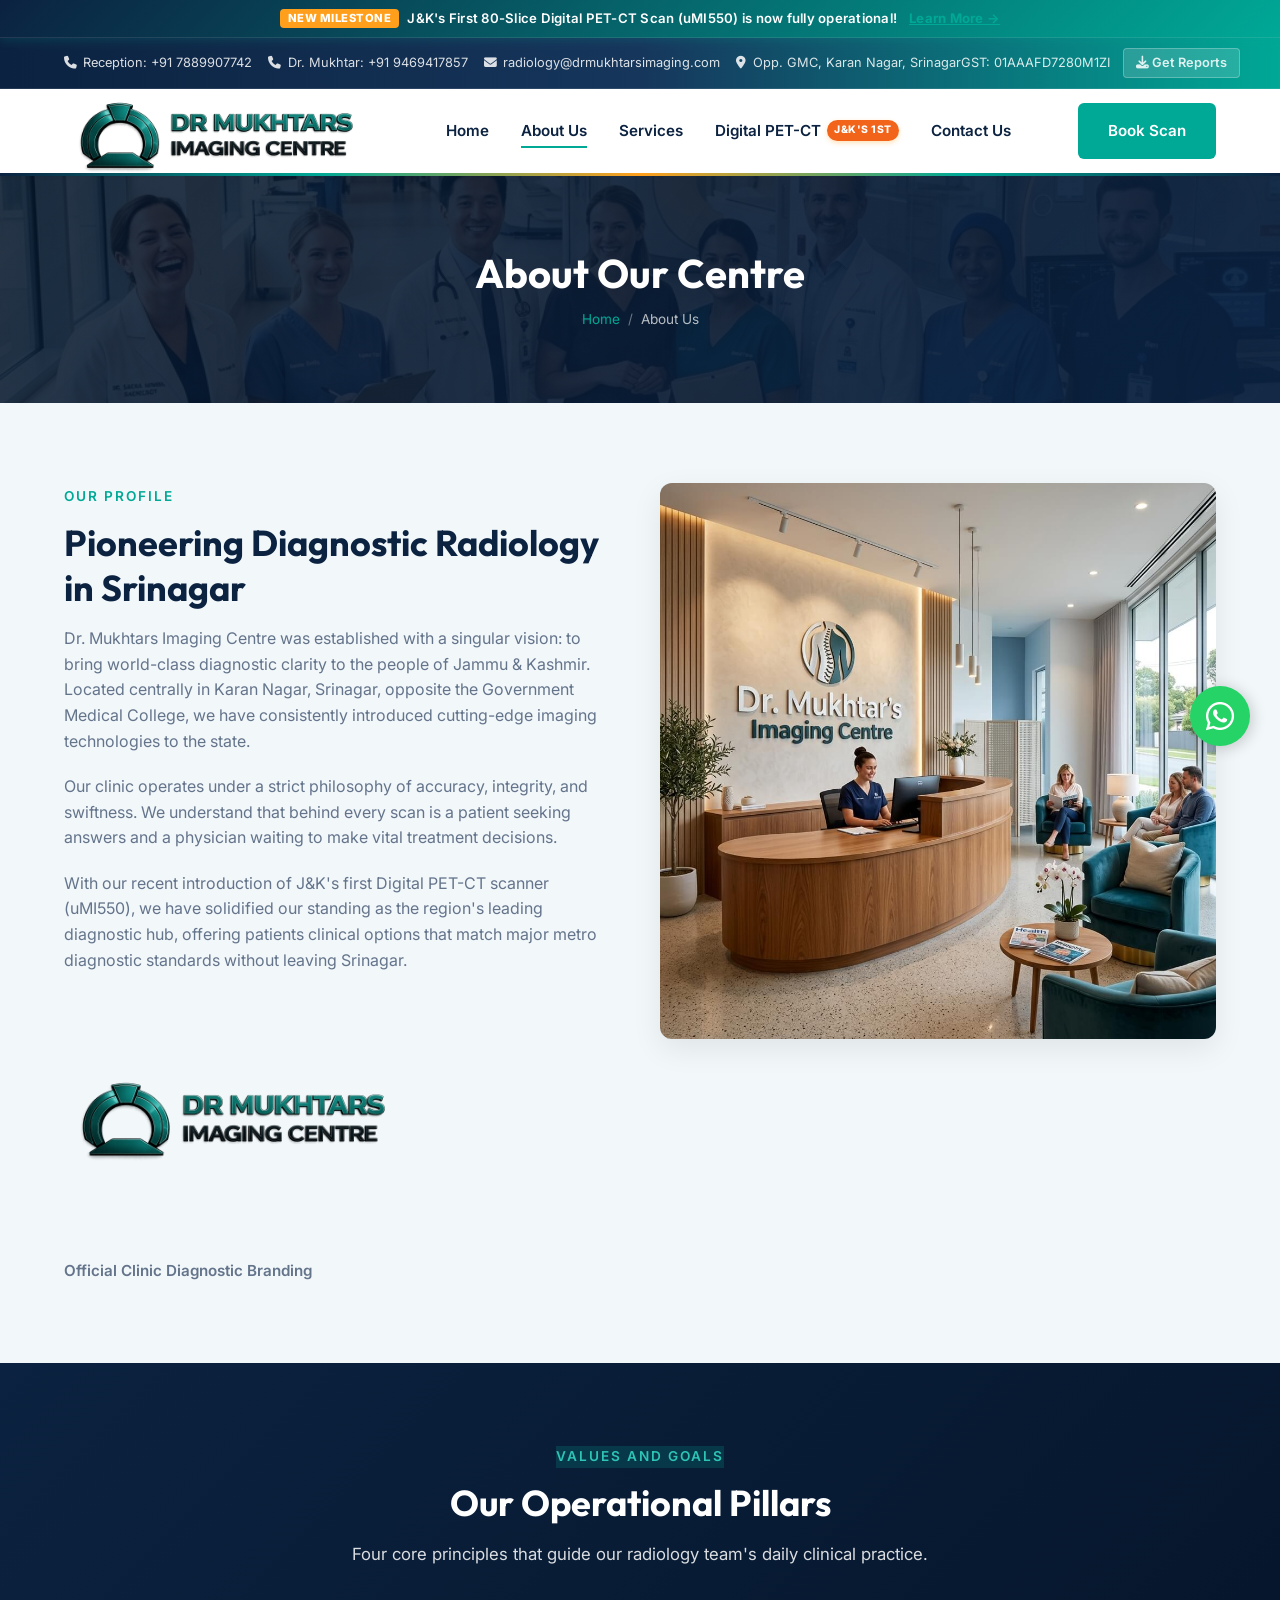
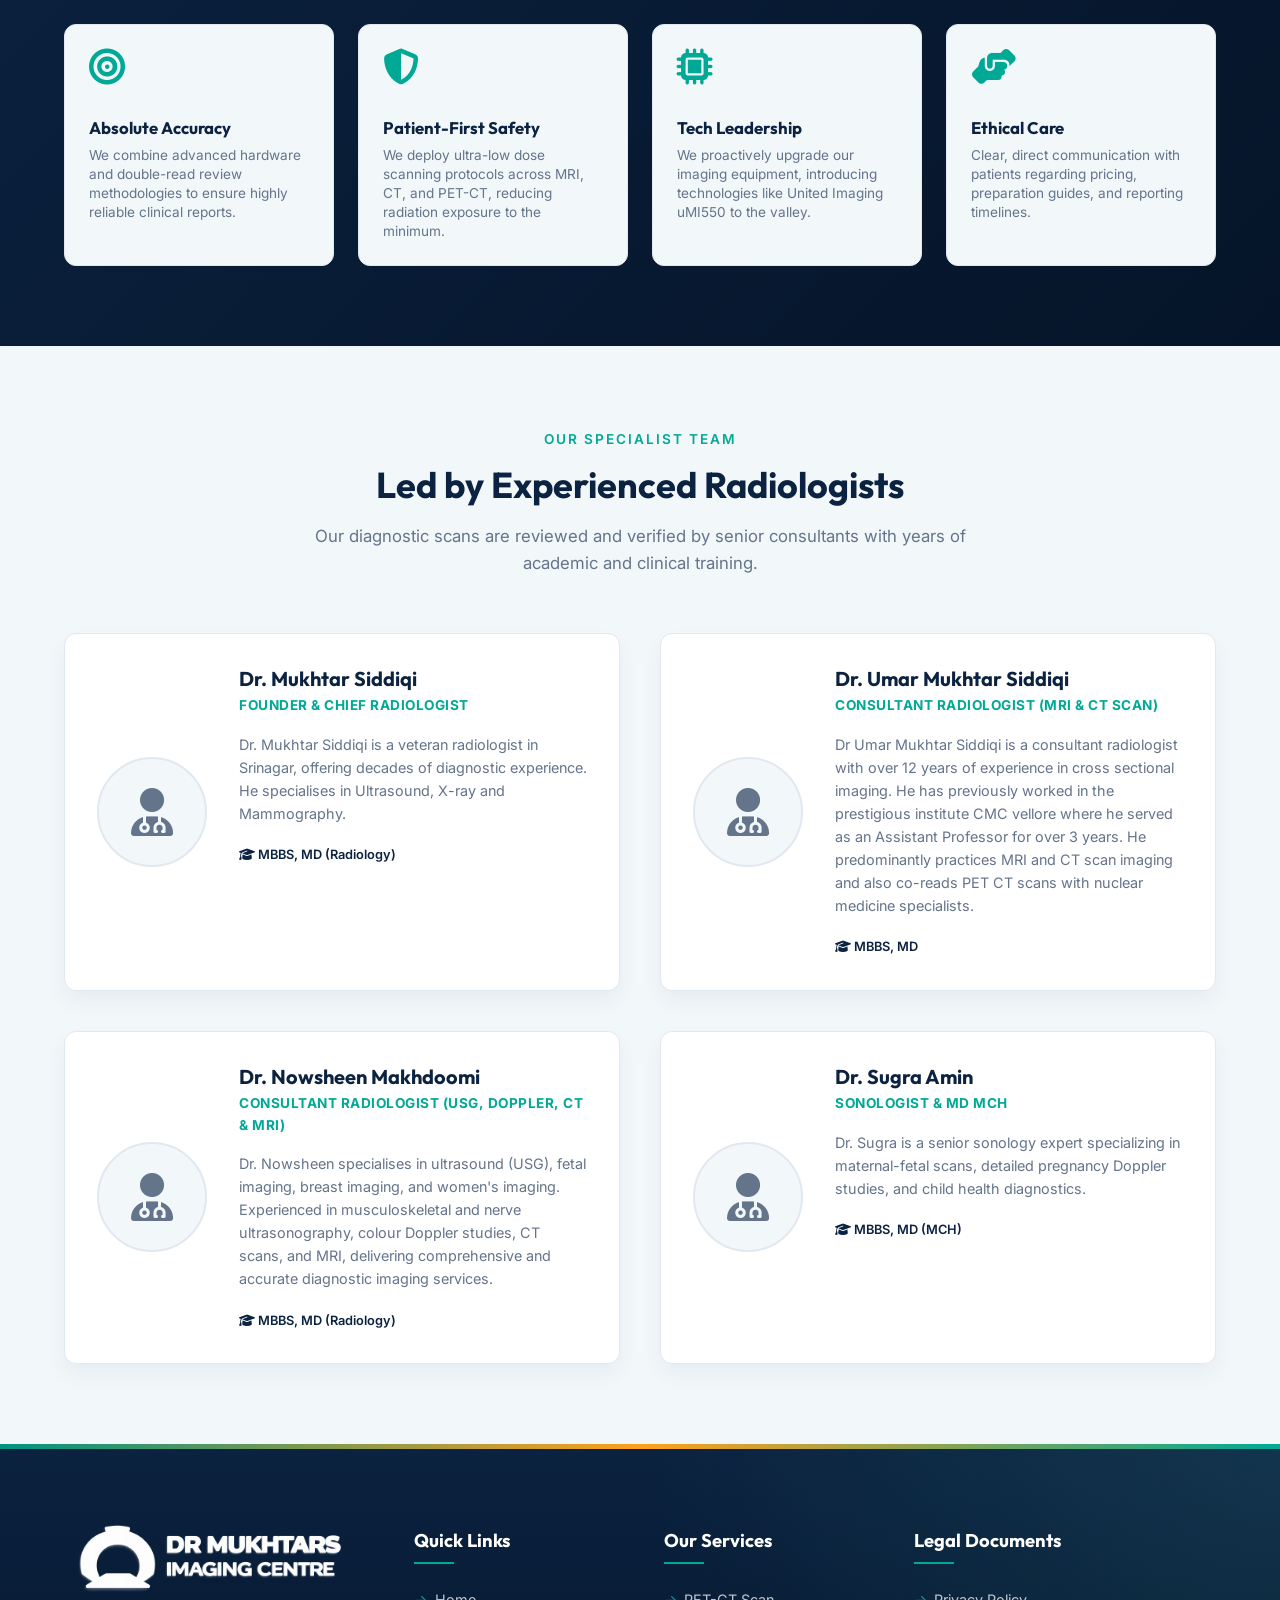
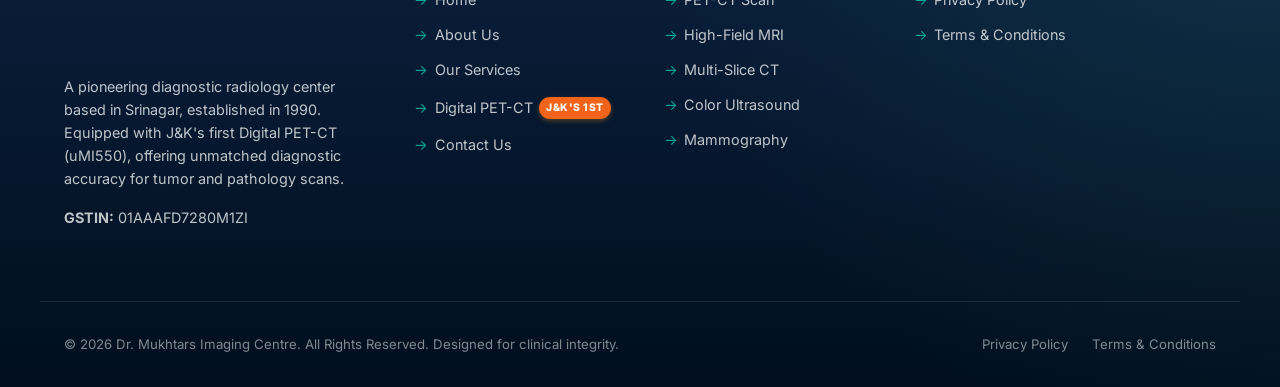
==== about.html @ f713deb5 "Revert "fix: remove footer GSTIN overlap by using flexbox gap instead of negative margins" This reve" ====
﻿<!DOCTYPE html>
<html lang="en">
<head>
  <meta charset="UTF-8">
  <meta name="viewport" content="width=device-width, initial-scale=1.0">
  <title>About Us | Dr. Mukhtars Imaging Centre | Srinagar</title>
  <meta name="description" content="Learn about Dr. Mukhtars Imaging Centre, Srinagar's leading diagnostic radiology center. Meet our expert radiologists and check our clinical certifications.">
  <meta name="keywords" content="About Dr Mukhtar Imaging, Srinagar Radiologists, Dr Mukhtar Siddiqi, Dr Umer Mukhtar, AERB certified Srinagar, diagnostic center history Kashmir">
  <meta name="robots" content="index, follow">
  <link rel="canonical" href="https://drmukhtarsimaging.com/about.html">
  <meta property="og:title" content="About Us | Dr. Mukhtars Imaging Centre">
  <meta property="og:description" content="Learn about Dr. Mukhtars Imaging Centre, Srinagar's leading diagnostic radiology center.">
  <meta property="og:url" content="https://drmukhtarsimaging.com/about.html">
  <meta property="og:type" content="website">
  <meta property="og:image" content="https://drmukhtarsimaging.com/assets/images/logo.png">
  <meta property="og:locale" content="en_IN">
  <meta property="og:site_name" content="Dr. Mukhtars Imaging Centre">
  <meta name="twitter:card" content="summary">
  <meta name="twitter:title" content="About Us | Dr. Mukhtars Imaging Centre">
  <meta name="twitter:description" content="Learn about Dr. Mukhtars Imaging Centre, Srinagar's leading diagnostic radiology center.">
  <meta name="twitter:image" content="https://drmukhtarsimaging.com/assets/images/logo.png">
  <link rel="icon" type="image/png" href="assets/images/logo.png">
  <link rel="alternate" href="https://drmukhtarsimaging.com/" hreflang="en-IN">
  <link rel="alternate" href="https://drmukhtarsimaging.com/" hreflang="x-default">
  <link rel="preconnect" href="https://cdnjs.cloudflare.com" crossorigin>
  <link rel="preload" href="https://cdnjs.cloudflare.com/ajax/libs/font-awesome/6.5.1/css/all.min.css" as="style" onload="this.onload=null;this.rel='stylesheet'">
  <noscript><link rel="stylesheet" href="https://cdnjs.cloudflare.com/ajax/libs/font-awesome/6.5.1/css/all.min.css"></noscript>
  <link rel="stylesheet" href="css/style.css?v=11.0">

  <script type="application/ld+json">
  {
    "@context": "https://schema.org",
    "@type": "MedicalBusiness",
    "name": "Dr. Mukhtars Imaging Centre",
    "url": "https://drmukhtarsimaging.com/about.html",
    "image": "https://drmukhtarsimaging.com/assets/images/logo.png",
    "description": "Learn about Dr. Mukhtars Imaging Centre, Srinagar's leading diagnostic radiology center.",
    "areaServed": "Srinagar, Jammu and Kashmir"
  }
  </script>
  <link rel="preload" as="image" href="assets/images/hero-about.webp" fetchpriority="high">
</head>
<body>

  <!-- Top Info Bar -->
    <!-- Top Announcement Bar -->
  <div class="announcement-bar" style="background: linear-gradient(90deg, #021d3a, #03396c); color: #fff; text-align: center; padding: 0.5rem 1rem; font-size: 0.825rem; font-weight: 600; border-bottom: 1px solid rgba(255,255,255,0.1); position: relative; z-index: 10001; display: flex; align-items: center; justify-content: center; gap: 0.5rem; letter-spacing: 0.25px; flex-wrap: wrap;">
    <span style="background: #ff9f1c; color: #fff; padding: 0.15rem 0.5rem; border-radius: 4px; font-size: 0.7rem; font-weight: 800; text-transform: uppercase; letter-spacing: 0.5px; line-height: 1.2;">New Milestone</span>
    <span>J&amp;K's First 80-Slice Digital PET-CT Scan (uMI550) is now fully operational!</span>
    <a href="pet-ct.html" style="color: #00a896; text-decoration: underline; font-weight: 700; margin-left: 0.25rem;">Learn More &rarr;</a>
  </div>

  <div class="topbar">
    <div class="container topbar-content">
      <ul class="topbar-info">
        <li><i class="fa-solid fa-phone"></i> <a href="tel:+917889907742">Reception: +91 7889907742</a></li>
        <li><i class="fa-solid fa-phone"></i> <a href="tel:+919469417857">Dr. Mukhtar: +91 9469417857</a></li>
        <li><i class="fa-solid fa-envelope"></i> <a href="mailto:radiology@drmukhtarsimaging.com">radiology@drmukhtarsimaging.com</a></li>
        <li><i class="fa-solid fa-location-dot"></i> Opp. GMC, Karan Nagar, Srinagar</li>
      </ul>
      <div class="topbar-links">
        <span>GST: 01AAAFD7280M1ZI</span>
        <a href="https://wa.me/917889907742?text=Hello%20Dr.%20Mukhtars%20Imaging%20Centre,%20I%20would%20like%20to%20request%20my%20diagnostic%20scan%20/%20lab%20reports.%0A%0APatient%20Name:%20%0ADate%20of%20Scan:%20%0AScan%20/%20Test%20Type:%20" target="_blank" class="report-btn"><i class="fa-solid fa-download"></i> Get Reports</a>
      </div>
    </div>
  </div>

  <!-- Main Navigation Header -->
  <div class="header-wrapper">
    <header class="container navbar">
      <a href="index.html" class="logo-container">
        <img src="assets/images/official.webp" alt="Dr. Mukhtars Official Logo" class="logo-img">
      </a>
      
      <nav>
        <ul class="nav-links">
          <li><a href="index.html">Home</a></li>
          <li><a href="about.html" class="active">About Us</a></li>
          <li><a href="services.html">Services</a></li>
          <li><a href="pet-ct.html" class="nav-petct-highlight">Digital PET-CT <span class="nav-petct-badge">J&amp;K's 1st</span></a></li>
          <li><a href="contact.html">Contact Us</a></li>
          <li class="nav-contact-info">
            <div class="nav-contact-divider">Contact &amp; Info</div>
            <a href="tel:+917889907742"><i class="fa-solid fa-phone"></i> Reception: +91 7889907742</a>
            <a href="tel:+919469417857"><i class="fa-solid fa-phone"></i> Dr. Mukhtar: +91 9469417857</a>
            <a href="mailto:radiology@drmukhtarsimaging.com"><i class="fa-solid fa-envelope"></i> radiology@drmukhtarsimaging.com</a>
            <span><i class="fa-solid fa-location-dot"></i> Opp. GMC, Karan Nagar, Srinagar</span>
            <span><i class="fa-solid fa-file-invoice"></i> GST: 01AAAFD7280M1ZI</span>
            <a href="https://wa.me/917889907742?text=Hello%20Dr.%20Mukhtars%20Imaging%20Centre,%20I%20would%20like%20to%20request%20my%20diagnostic%20scan%20/%20lab%20reports." target="_blank" class="nav-get-reports-btn"><i class="fa-solid fa-download"></i> Get Reports</a>
          </li>
        </ul>

      </nav>

      <div class="nav-cta">
        <a href="index.html#appointment" class="btn btn-primary">Book Scan</a>
      </div>

      <div class="menu-toggle">
        <span></span>
        <span></span>
        <span></span>
      </div>
    </header>
  </div>

  <!-- Page Header -->
  <section class="page-header" style="background: linear-gradient(135deg, rgba(5,20,40,0.85) 0%, rgba(11,34,64,0.95) 100%), url('assets/images/hero-about.webp') center/cover no-repeat;">
    <div class="container">
      <h1>About Our Centre</h1>
      <div class="breadcrumb">
        <a href="index.html">Home</a>
        <span>About Us</span>
      </div>
    </div>
  </section>

  <!-- Profile Section -->
  <section class="section">
    <div class="container grid-2">
      <div>
        <span class="section-subtitle">Our Profile</span>
        <h2 class="section-title">Pioneering Diagnostic Radiology in Srinagar</h2>
        <p style="margin-bottom: 1.25rem; color: var(--text-muted);">
          Dr. Mukhtars Imaging Centre was established with a singular vision: to bring world-class diagnostic clarity to the people of Jammu & Kashmir. Located centrally in Karan Nagar, Srinagar, opposite the Government Medical College, we have consistently introduced cutting-edge imaging technologies to the state.
        </p>
        <p style="margin-bottom: 1.25rem; color: var(--text-muted);">
          Our clinic operates under a strict philosophy of accuracy, integrity, and swiftness. We understand that behind every scan is a patient seeking answers and a physician waiting to make vital treatment decisions.
        </p>
        <p style="margin-bottom: 1.5rem; color: var(--text-muted);">
          With our recent introduction of J&K's first Digital PET-CT scanner (uMI550), we have solidified our standing as the region's leading diagnostic hub, offering patients clinical options that match major metro diagnostic standards without leaving Srinagar.
        </p>
        <div style="margin-top: 2.5rem;">
          <img src="assets/images/official.webp" alt="Dr. Mukhtars Imaging Centre Official Logo" style="width: 100%; max-width: 350px; height: auto; object-fit: contain; border-radius: 8px;">
          <p style="font-size: 0.95rem; color: var(--text-muted); margin-top: 0.75rem; font-weight: 600;">Official Clinic Diagnostic Branding</p>
        </div>
      </div>
      <div class="about-image-wrapper">
        <img src="assets/images/imaging-clinic.jpg" alt="Lobby of Dr. Mukhtars Diagnostic Centre in Srinagar" width="1024" height="1024" loading="lazy" style="margin-bottom: 1.5rem; display: block; width: 100%; border-radius: var(--radius-md); box-shadow: 0 10px 30px rgba(0,0,0,0.08);">
      </div>
    </div>
  </section>

  <!-- Core Values -->
  <section class="section section-alt">
    <div class="container">
      <div class="section-title-wrapper">
        <span class="section-subtitle">Values and Goals</span>
        <h2 class="section-title">Our Operational Pillars</h2>
        <p class="section-desc">Four core principles that guide our radiology team's daily clinical practice.</p>
      </div>

      <div class="grid-4">
        <!-- Value 1 -->
        <div class="tech-card">
          <i class="fa-solid fa-bullseye" style="color: var(--secondary-color); font-size: 2.25rem;"></i>
          <h4 style="margin-top: 1rem;">Absolute Accuracy</h4>
          <p>We combine advanced hardware and double-read review methodologies to ensure highly reliable clinical reports.</p>
        </div>
        <!-- Value 2 -->
        <div class="tech-card">
          <i class="fa-solid fa-shield-halved" style="color: var(--secondary-color); font-size: 2.25rem;"></i>
          <h4 style="margin-top: 1rem;">Patient-First Safety</h4>
          <p>We deploy ultra-low dose scanning protocols across MRI, CT, and PET-CT, reducing radiation exposure to the minimum.</p>
        </div>
        <!-- Value 3 -->
        <div class="tech-card">
          <i class="fa-solid fa-microchip" style="color: var(--secondary-color); font-size: 2.25rem;"></i>
          <h4 style="margin-top: 1rem;">Tech Leadership</h4>
          <p>We proactively upgrade our imaging equipment, introducing technologies like United Imaging uMI550 to the valley.</p>
        </div>
        <!-- Value 4 -->
        <div class="tech-card">
          <i class="fa-solid fa-handshake-angle" style="color: var(--secondary-color); font-size: 2.25rem;"></i>
          <h4 style="margin-top: 1rem;">Ethical Care</h4>
          <p>Clear, direct communication with patients regarding pricing, preparation guides, and reporting timelines.</p>
        </div>
      </div>
    </div>
  </section>

  <!-- Meet Our Doctors / Radiologists -->
  <section class="section">
    <div class="container">
      <div class="section-title-wrapper">
        <span class="section-subtitle">Our Specialist Team</span>
        <h2 class="section-title">Led by Experienced Radiologists</h2>
        <p class="section-desc">Our diagnostic scans are reviewed and verified by senior consultants with years of academic and clinical training.</p>
      </div>

      <div class="doctor-grid">
        <!-- Doctor 1 -->
        <div class="doctor-card">
          <div class="doctor-avatar-wrapper">
            <div class="doctor-avatar-placeholder">
              <i class="fa-solid fa-user-doctor"></i>
            </div>
          </div>
          <div class="doctor-info">
            <h4>Dr. Mukhtar Siddiqi</h4>
            <div class="title">Founder & Chief Radiologist</div>
            <p>Dr. Mukhtar Siddiqi is a veteran radiologist in Srinagar, offering decades of diagnostic experience. He specialises in Ultrasound, X-ray and Mammography.</p>
            <div class="doctor-meta">
              <span><i class="fa-solid fa-graduation-cap"></i> MBBS, MD (Radiology)</span>
            </div>
          </div>
        </div>

        <!-- Doctor 2 -->
        <div class="doctor-card">
          <div class="doctor-avatar-wrapper">
            <div class="doctor-avatar-placeholder">
              <i class="fa-solid fa-user-doctor"></i>
            </div>
          </div>
          <div class="doctor-info">
            <h4>Dr. Umar Mukhtar Siddiqi</h4>
            <div class="title">Consultant Radiologist (MRI & CT Scan)</div>
            <p>Dr Umar Mukhtar Siddiqi is a consultant radiologist with over 12 years of experience in cross sectional imaging. He has previously worked in the prestigious institute CMC vellore where he served as an Assistant Professor for over 3 years. He predominantly practices MRI and CT scan imaging and also co-reads PET CT scans with nuclear medicine specialists.</p>
            <div class="doctor-meta">
              <span><i class="fa-solid fa-graduation-cap"></i> MBBS, MD</span>
            </div>
          </div>
        </div>

        <!-- Doctor 3 -->
        <div class="doctor-card">
          <div class="doctor-avatar-wrapper">
            <div class="doctor-avatar-placeholder">
              <i class="fa-solid fa-user-doctor"></i>
            </div>
          </div>
          <div class="doctor-info">
            <h4>Dr. Nowsheen Makhdoomi</h4>
            <div class="title">Consultant Radiologist (USG, Doppler, CT & MRI)</div>
            <p>Dr. Nowsheen specialises in ultrasound (USG), fetal imaging, breast imaging, and women's imaging. Experienced in musculoskeletal and nerve ultrasonography, colour Doppler studies, CT scans, and MRI, delivering comprehensive and accurate diagnostic imaging services.</p>
            <div class="doctor-meta">
              <span><i class="fa-solid fa-graduation-cap"></i> MBBS, MD (Radiology)</span>
            </div>
          </div>
        </div>

        <!-- Doctor 4 -->
        <div class="doctor-card">
          <div class="doctor-avatar-wrapper">
            <div class="doctor-avatar-placeholder">
              <i class="fa-solid fa-user-doctor"></i>
            </div>
          </div>
          <div class="doctor-info">
            <h4>Dr. Sugra Amin</h4>
            <div class="title">Sonologist & MD MCH</div>
            <p>Dr. Sugra is a senior sonology expert specializing in maternal-fetal scans, detailed pregnancy Doppler studies, and child health diagnostics.</p>
            <div class="doctor-meta">
              <span><i class="fa-solid fa-graduation-cap"></i> MBBS, MD (MCH)</span>
            </div>
          </div>
        </div>
      </div>
    </div>
  </section>

  <!-- Compliance and Certification Section -->
  

  <!-- Footer Section -->
  <footer class="footer">
    <div class="container footer-grid">
      <div class="footer-widget footer-about">
        <img src="assets/images/official.webp" alt="Dr. Mukhtars Imaging Centre Official Logo" style="max-height: 220px; width: auto; filter: brightness(0) invert(1); margin-bottom: 1.25rem; display: block; margin-top: -4rem;">
        <p>A pioneering diagnostic radiology center based in Srinagar, established in 1990. Equipped with J&K's first Digital PET-CT (uMI550), offering unmatched diagnostic accuracy for tumor and pathology scans.</p>
        <p><strong>GSTIN:</strong> 01AAAFD7280M1ZI</p>
      </div>
      <div class="footer-widget">
        <h4>Quick Links</h4>
        <ul class="footer-links">
          <li><a href="index.html">Home</a></li>
          <li><a href="about.html">About Us</a></li>
          <li><a href="services.html">Our Services</a></li>

          <li><a href="pet-ct.html" class="nav-petct-highlight">Digital PET-CT <span class="nav-petct-badge">J&amp;K's 1st</span></a></li>
          <li><a href="contact.html">Contact Us</a></li>
        </ul>
      </div>
      <div class="footer-widget">
        <h4>Our Services</h4>
        <ul class="footer-links">
          <li><a href="pet-ct.html">PET-CT Scan</a></li>
          <li><a href="services.html#mri-tab">High-Field MRI</a></li>
          <li><a href="services.html#ct-tab">Multi-Slice CT</a></li>
          <li><a href="services.html#usg-tab">Color Ultrasound</a></li>
          <li><a href="services.html#mam-tab">Mammography</a></li>

        </ul>
      </div>
      <div class="footer-widget footer-logo-legal">
        <h4>Legal Documents</h4>
        <ul class="footer-links">
          <li><a href="privacy-policy.html">Privacy Policy</a></li>
          <li><a href="terms-conditions.html">Terms & Conditions</a></li>
        </ul>
      </div>
    </div>
    
    <div class="container footer-bottom">
      <p>&copy; 2026 Dr. Mukhtars Imaging Centre. All Rights Reserved. Designed for clinical integrity.</p>
      <div class="footer-bottom-links">
        <a href="privacy-policy.html">Privacy Policy</a>
        <a href="terms-conditions.html">Terms & Conditions</a>
      </div>
    </div>
  </footer>

  <!-- Floating WhatsApp Button -->
  <div class="whatsapp-float-wrapper">
    <button type="button" class="whatsapp-float-trigger" aria-label="Open WhatsApp options">
      <i class="fa-brands fa-whatsapp"></i>
    </button>
    <div class="whatsapp-float-menu" aria-hidden="true">
      <a href="#" class="whatsapp-action whatsapp-petct" target="_blank" rel="noopener"><i class="fa-brands fa-whatsapp"></i> for PET-CT</a>
      <a href="#" class="whatsapp-action whatsapp-services" target="_blank" rel="noopener"><i class="fa-brands fa-whatsapp"></i> Get More Details About services</a>
    </div>
  </div>

  <!-- Main JavaScript File -->
  <script src="js/main.js?v=11.0" defer></script>

  <!-- -- Reports Request Modal -- -->
  <!-- -- Reports Request Modal -- -->
  <div id="reportsModal" class="reports-modal" style="position: fixed; left: 0; top: 0; width: 100%; height: 100%; background: rgba(2, 29, 58, 0.85); backdrop-filter: blur(8px); -webkit-backdrop-filter: blur(8px); z-index: 100000; display: none; align-items: center; justify-content: center; opacity: 0; transition: opacity 0.3s ease-in-out;">
    <div class="reports-modal-content" style="background: linear-gradient(145deg, #021d3a, #03396c); border: 1px solid rgba(255, 255, 255, 0.15); box-shadow: 0 20px 50px rgba(0, 0, 0, 0.5), 0 0 40px rgba(2, 128, 144, 0.15); border-radius: 12px; max-width: 420px; width: 90%; color: #fff; padding: 2rem; position: relative; text-align: center; transform: scale(0.9); transition: transform 0.3s ease-in-out;">
      <span class="reports-modal-close" style="position: absolute; right: 1.25rem; top: 0.85rem; font-size: 2rem; font-weight: 300; color: rgba(255, 255, 255, 0.5); cursor: pointer; line-height: 1;">&times;</span>
      <div class="reports-modal-header">
        <i class="fa-solid fa-file-invoice" style="font-size: 2rem; color: #00a896; margin-bottom: 0.75rem; display: inline-block;"></i>
        <h3 style="font-family: 'Outfit', sans-serif; font-size: 1.45rem; font-weight: 800; margin-bottom: 0.35rem;">Download Reports</h3>
        <p style="font-size: 0.825rem; color: rgba(255, 255, 255, 0.7); margin-bottom: 1.25rem; line-height: 1.4;">Enter details below to request your digital diagnostic reports.</p>
      </div>
      
      <!-- Notice Card -->
      <div style="background: rgba(0, 168, 150, 0.15); border: 1px solid rgba(0, 168, 150, 0.3); border-radius: 6px; padding: 0.75rem; margin-bottom: 1.25rem; text-align: left; display: flex; gap: 0.5rem; align-items: flex-start;">
        <i class="fa-solid fa-circle-info" style="color: #00a896; margin-top: 0.15rem;"></i>
        <span style="font-size: 0.8rem; color: rgba(255,255,255,0.9); line-height: 1.3;">Note: You will get your digital reports through WhatsApp within working days.</span>
      </div>

      <form id="reportsForm">
        <div style="margin-bottom: 1rem; text-align: left;">
          <label style="display: block; font-size: 0.85rem; font-weight: 600; margin-bottom: 0.4rem; color: rgba(255,255,255,0.95);">Patient ID *</label>
          <input type="text" id="reportPatientId" required placeholder="e.g. PAT-001" style="width: 100%; padding: 0.65rem; border-radius: 6px; border: 1px solid rgba(255,255,255,0.15); background: rgba(255,255,255,0.06); color: #fff; font-size: 0.9rem;">
        </div>
        <div style="margin-bottom: 1rem; text-align: left;">
          <label style="display: block; font-size: 0.85rem; font-weight: 600; margin-bottom: 0.4rem; color: rgba(255,255,255,0.95);">Patient's Full Name *</label>
          <input type="text" id="reportName" required placeholder="e.g. Mohd. Yaseen" style="width: 100%; padding: 0.65rem; border-radius: 6px; border: 1px solid rgba(255,255,255,0.15); background: rgba(255,255,255,0.06); color: #fff; font-size: 0.9rem;">
        </div>
        <div style="margin-bottom: 1rem; text-align: left;">
          <label style="display: block; font-size: 0.85rem; font-weight: 600; margin-bottom: 0.4rem; color: rgba(255,255,255,0.95);">Phone Number *</label>
          <input type="tel" id="reportPhone" required placeholder="e.g. 7889907742" style="width: 100%; padding: 0.65rem; border-radius: 6px; border: 1px solid rgba(255,255,255,0.15); background: rgba(255,255,255,0.06); color: #fff; font-size: 0.9rem;">
        </div>
        <div style="margin-bottom: 1rem; text-align: left;">
          <label style="display: block; font-size: 0.85rem; font-weight: 600; margin-bottom: 0.4rem; color: rgba(255,255,255,0.95);">Type of Report (Written Manually) *</label>
          <input type="text" id="reportType" required placeholder="e.g. Digital PET-CT Scan, MRI Brain" style="width: 100%; padding: 0.65rem; border-radius: 6px; border: 1px solid rgba(255,255,255,0.15); background: rgba(255,255,255,0.06); color: #fff; font-size: 0.9rem;">
        </div>
        <div style="margin-bottom: 1.5rem; text-align: left;">
          <label style="display: block; font-size: 0.85rem; font-weight: 600; margin-bottom: 0.4rem; color: rgba(255,255,255,0.95);">Date of Scan / Test *</label>
          <input type="date" id="reportDate" required style="width: 100%; padding: 0.65rem; border-radius: 6px; border: 1px solid rgba(255,255,255,0.15); background: rgba(255,255,255,0.06); color: #fff; font-size: 0.9rem;">
        </div>
        <button type="submit" style="width: 100%; background: linear-gradient(135deg, #00a896, #028090); color: #fff; padding: 0.75rem; border-radius: 50px; font-weight: 700; border: none; font-size: 0.9rem; cursor: pointer; transition: all 0.2s; box-shadow: 0 4px 12px rgba(0, 168, 150, 0.3);">
          <i class="fa-solid fa-paper-plane" style="margin-right: 0.4rem;"></i> Submit Request
        </button>
      </form>
    </div>
  </div>
</body>
</html>
---- css/style.css ----
/* 
 * Dr. Mukhtars Imaging Centre - Global Stylesheet
 * Technology: HTML5, Vanilla CSS3 (Variables, Grid, Flexbox, Keyframes)
 * Colors: Deep Navy (Trust), Cool Teal (Modern Clinical), Warm Amber (Launch highlights)
 */

@import url('https://fonts.googleapis.com/css2?family=Inter:wght@300;400;500;600;700&family=Outfit:wght@400;500;600;700;800&display=swap');

/* --- CSS Variables & Design Tokens --- */
:root {
  --font-heading: 'Outfit', sans-serif;
  --font-body: 'Inter', sans-serif;

  /* Color Palette */
  --primary-color: #0b2240;      /* Deep Trust Navy */
  --primary-light: #16365c;     /* Indigo Navy */
  --secondary-color: #00a896;    /* Healing Clinical Teal */
  --secondary-hover: #028090;    /* Dark Teal */
  --accent-color: #f26419;       /* Alert Amber for the Digital PET-CT Launch */
  --accent-light: #ffebd9;       /* Light Amber for notices */
  --success-color: #2ec4b6;      /* Success/Safety Green */
  --text-dark: #1e293b;          /* Charcoal text */
  --text-muted: #64748b;         /* Muted Slate text */
  --bg-light: #f2f7fa;           /* Cool Gray Background */
  --bg-white: #ffffff;           /* Clean white */
  --border-color: #e2e8f0;       /* Thin divider color */
  
  /* Layout & Shadows */
  --shadow-sm: 0 2px 4px rgba(0, 0, 0, 0.05);
  --shadow-md: 0 10px 20px rgba(11, 34, 64, 0.05);
  --shadow-lg: 0 20px 40px rgba(11, 34, 64, 0.1);
  --shadow-glow: 0 0 20px rgba(0, 168, 150, 0.2);
  --radius-sm: 6px;
  --radius-md: 12px;
  --radius-lg: 24px;
  --transition: all 0.3s cubic-bezier(0.4, 0, 0.2, 1);
  
  /* Layout Sizing */
  --max-width: 1200px;
  --header-height: 120px;
}

/* --- Base & Reset Styles --- */
*, *::before, *::after {
  box-sizing: border-box;
  margin: 0;
  padding: 0;
}

html {
  scroll-behavior: smooth;
  font-size: 16px;
}

html, body {
  overflow-x: hidden;
  width: 100%;
}

body {
  font-family: var(--font-body);
  background-color: var(--bg-light);
  color: var(--text-dark);
  line-height: 1.6;
  -webkit-font-smoothing: antialiased;
}

h1, h2, h3, h4, h5, h6 {
  font-family: var(--font-heading);
  font-weight: 700;
  color: var(--primary-color);
  line-height: 1.25;
}

a {
  color: inherit;
  text-decoration: none;
  transition: var(--transition);
}

img {
  max-width: 100%;
  height: auto;
  display: block;
}

button, input, select, textarea {
  font-family: inherit;
  font-size: inherit;
  outline: none;
}

/* --- Layout Utilities --- */
.container {
  width: 100%;
  max-width: var(--max-width);
  margin: 0 auto;
  padding: 0 1.5rem;
}

.section {
  padding: 5rem 0;
}

.section-alt {
  background: linear-gradient(135deg, var(--primary-color) 0%, #051428 100%);
  color: var(--bg-white);
}

.section-alt .section-title,
.section-alt h2.section-title,
.section-alt h3.section-title {
  color: var(--bg-white) !important;
}

.section-alt .section-subtitle {
  background: rgba(0, 168, 150, 0.2) !important;
  color: #2ec4b6 !important;
}

.section-alt .section-desc,
.section-alt p,
.section-alt ul,
.section-alt li {
  color: rgba(255, 255, 255, 0.85) !important;
}

.section-alt h1,
.section-alt h2,
.section-alt h3,
.section-alt h4,
.section-alt h5,
.section-alt h6 {
  color: var(--bg-white) !important;
}

/* Ensure inner cards keep dark text if they have white backgrounds */
.section-alt .service-card,
.section-alt .benefit-card,
.section-alt .testimonial-card,
.section-alt .tab-pane,
.section-alt .tech-card,
.section-alt .faq-item,
.section-alt .lab-test-card {
  color: var(--text-dark) !important;
}
.section-alt :is(.service-card, .benefit-card, .testimonial-card, .tab-pane, .tech-card, .faq-item, .lab-test-card) :is(h1, h2, h3, h4, h5, h6) {
  color: var(--primary-color) !important;
}
.section-alt .service-card p,
.section-alt .benefit-card p,
.section-alt .tab-pane p,
.section-alt .tab-pane li,
.section-alt .tech-card p,
.section-alt .faq-body,
.section-alt .faq-body p,
.section-alt .lab-test-card p {
  color: var(--text-muted) !important;
}

.text-center {
  text-align: center;
}

.section-title-wrapper {
  max-width: 700px;
  margin: 0 auto 3.5rem auto;
  text-align: center;
}

.section-subtitle {
  color: var(--secondary-color);
  font-weight: 600;
  text-transform: uppercase;
  letter-spacing: 2px;
  font-size: 0.85rem;
  margin-bottom: 0.75rem;
  display: inline-block;
}

.section-title {
  font-size: 2.25rem;
  margin-bottom: 1rem;
}

.section-desc {
  color: var(--text-muted);
  font-size: 1.05rem;
}

/* --- Grid Systems --- */
.grid-2 {
  display: grid;
  grid-template-columns: repeat(2, 1fr);
  gap: 2.5rem;
  align-items: start;
}

.grid-3 {
  display: grid;
  grid-template-columns: repeat(3, 1fr);
  gap: 2rem;
}

.grid-4 {
  display: grid;
  grid-template-columns: repeat(4, 1fr);
  gap: 1.5rem;
}

/* --- Buttons & UI Elements --- */
.btn {
  display: inline-flex;
  align-items: center;
  justify-content: center;
  padding: 0.85rem 1.75rem;
  border-radius: var(--radius-sm);
  font-weight: 600;
  transition: var(--transition);
  cursor: pointer;
  border: 2px solid transparent;
  font-size: 0.95rem;
  gap: 0.5rem;
}

.btn-primary {
  background-color: var(--secondary-color);
  color: var(--bg-white);
}

.btn-primary:hover {
  background-color: var(--secondary-hover);
  transform: translateY(-2px);
  box-shadow: var(--shadow-glow);
}

.btn-outline {
  border-color: var(--primary-color);
  color: var(--primary-color);
  background: transparent;
}

.btn-outline:hover {
  background-color: var(--primary-color);
  color: var(--bg-white);
  transform: translateY(-2px);
}

.btn-white {
  background-color: var(--bg-white);
  color: var(--primary-color);
}

.btn-white:hover {
  background-color: var(--bg-light);
  transform: translateY(-2px);
  box-shadow: var(--shadow-md);
}

.badge {
  display: inline-block;
  padding: 0.35rem 0.85rem;
  border-radius: 50px;
  font-size: 0.75rem;
  font-weight: 700;
  text-transform: uppercase;
  letter-spacing: 1px;
}

.badge-accent {
  background-color: var(--accent-color);
  color: var(--bg-white);
}

.badge-secondary {
  background-color: var(--accent-light);
  color: var(--accent-color);
}

/* --- Header & Navigation --- */
.header-wrapper {
  background-color: var(--bg-white);
  box-shadow: var(--shadow-sm);
  position: sticky;
  top: 0;
  z-index: 1000;
  transition: var(--transition);
  /* Accent color line at the bottom of the header */
  border-bottom: 3px solid transparent;
  border-image: linear-gradient(90deg, #0b2240, #00a896, #ff9f1c, #00a896, #0b2240) 1;
}

.header-wrapper.scrolled {
  box-shadow: var(--shadow-md);
}

/* Topbar */
.topbar, .top-bar {
  background: linear-gradient(90deg, #0b2240 0%, #16365c 50%, #00a896 100%) !important;
  color: rgba(255, 255, 255, 0.85);
  font-size: 0.8rem; /* slightly smaller to prevent overflow */
  padding: 0.6rem 0;
  border-bottom: 1px solid rgba(255, 255, 255, 0.1);
}

.topbar-content {
  display: flex;
  justify-content: space-between;
  align-items: center;
}

.topbar-info {
  display: flex;
  gap: 1rem; /* reduced gap to fit in one line */
  list-style: none;
}

.topbar-info li {
  display: flex;
  align-items: center;
  gap: 0.4rem;
  white-space: nowrap; /* prevent items from breaking */
}

.topbar-info a:hover {
  color: var(--secondary-color);
}

.topbar-links {
  display: flex;
  gap: 0.85rem; /* reduced gap */
  align-items: center;
  white-space: nowrap; /* prevent GST/button wrapping */
}

.topbar-links a:hover {
  color: var(--bg-white);
}

.report-btn {
  background-color: rgba(255, 255, 255, 0.15);
  padding: 0.25rem 0.75rem;
  border-radius: 4px;
  font-weight: 600;
  border: 1px solid rgba(255, 255, 255, 0.25);
  transition: var(--transition);
  white-space: nowrap; /* prevent text splitting */
}

.report-btn:hover {
  background-color: var(--secondary-color);
  border-color: var(--secondary-color);
}

/* Main Navigation */
.navbar {
  display: flex;
  justify-content: space-between;
  align-items: center;
  padding: 0.75rem 1.5rem;
  min-height: 84px;
  height: 84px;
}

.logo-container {
  display: flex;
  align-items: center;
  gap: 0.75rem;
  min-height: 100%;
}

.logo-icon {
  width: 48px;
  height: 48px;
  background: linear-gradient(135deg, var(--primary-color), var(--secondary-color));
  border-radius: 50%;
  display: flex;
  align-items: center;
  justify-content: center;
  color: var(--bg-white);
  font-weight: 800;
  font-size: 1.25rem;
  box-shadow: var(--shadow-sm);
  border: 2px solid var(--border-color);
}

.logo-text h1 {
  font-size: 1.2rem;
  letter-spacing: -0.5px;
  text-transform: uppercase;
}

.logo-text p {
  font-size: 0.75rem;
  color: var(--secondary-color);
  font-weight: 600;
  letter-spacing: 1px;
}

.nav-links {
  display: flex;
  align-items: center;
  gap: 2rem;
  list-style: none;
}

.nav-petct-highlight {
  display: inline-flex !important;
  align-items: center;
  gap: 0.35rem;
  padding-top: 0.2rem;
}

.nav-links a {
  font-weight: 600;
  color: var(--primary-color);
  font-size: 0.95rem;
  position: relative;
  padding: 0.5rem 0;
}

.nav-links a::after {
  content: '';
  position: absolute;
  bottom: 0;
  left: 0;
  width: 0;
  height: 2px;
  background-color: var(--secondary-color);
  transition: var(--transition);
}

.nav-links a:hover::after,
.nav-links a.active::after {
  width: 100%;
}

.nav-links a:hover {
  color: var(--secondary-color);
}

.nav-cta {
  display: flex;
  align-items: center;
}

.menu-toggle {
  display: none;
  flex-direction: column;
  gap: 6px;
  cursor: pointer;
  z-index: 1010;
}

.menu-toggle span {
  width: 28px;
  height: 3px;
  background-color: var(--primary-color);
  border-radius: 4px;
  transition: var(--transition);
}

/* --- Hero Showcase --- */
.hero {
  background: radial-gradient(circle at top right, rgba(0, 168, 150, 0.08), transparent), 
              linear-gradient(135deg, #051428 0%, #0b2240 100%);
  color: var(--bg-white);
  padding: 6.5rem 0;
  overflow: hidden;
  position: relative;
}

.hero::before {
  content: '';
  position: absolute;
  top: 0;
  left: 0;
  right: 0;
  bottom: 0;
  background: url("data:image/svg+xml,%3Csvg xmlns='http://www.w3.org/2000/svg' width='80' height='80' viewBox='0 0 80 80'%3E%3Cpath d='M10 0 L10 80 M70 0 L70 80 M0 10 L80 10 M0 70 L80 70' fill='none' stroke='rgba(255,255,255,0.015)' stroke-width='1'/%3E%3C/svg%3E");
  pointer-events: none;
}

.hero-content {
  max-width: 650px;
}

.hero-announcement {
  display: inline-flex;
  align-items: center;
  gap: 0.85rem;
  background-color: rgba(255, 107, 53, 0.05);
  border: 1px solid rgba(255, 107, 53, 0.25);
  padding: 0.45rem 1.25rem;
  border-radius: 50px;
  margin-bottom: 2rem;
  box-shadow: 0 4px 15px rgba(0, 0, 0, 0.2);
}

.hero-announcement-beacon {
  width: 8px;
  height: 8px;
  background-color: var(--accent-color);
  border-radius: 50%;
  position: relative;
  display: inline-block;
}

.hero-announcement-beacon::after {
  content: '';
  position: absolute;
  top: -4px;
  left: -4px;
  width: 16px;
  height: 16px;
  border-radius: 50%;
  border: 2px solid var(--accent-color);
  opacity: 0;
  animation: beacon-pulse 2s cubic-bezier(0.24, 0, 0.38, 1) infinite;
}

@keyframes beacon-pulse {
  0% {
    transform: scale(0.6);
    opacity: 0.8;
  }
  100% {
    transform: scale(1.4);
    opacity: 0;
  }
}

.hero-announcement span:last-child {
  font-size: 0.85rem;
  font-weight: 700;
  letter-spacing: 0.5px;
  color: var(--accent-color);
  text-shadow: 0 0 8px rgba(255, 107, 53, 0.25);
}

.hero h2 {
  color: var(--bg-white);
  font-size: 3rem;
  line-height: 1.15;
  margin-bottom: 1.5rem;
  font-weight: 800;
}

.hero h2 span {
  color: var(--secondary-color);
}

.hero-desc {
  font-size: 1.15rem;
  color: rgba(255, 255, 255, 0.8);
  margin-bottom: 2.25rem;
  line-height: 1.6;
}

.hero-actions {
  display: flex;
  gap: 1rem;
  margin-bottom: 3rem;
}

.hero-features {
  display: grid;
  grid-template-columns: repeat(3, 1fr);
  gap: 1.5rem;
  border-top: 1px solid rgba(255, 255, 255, 0.1);
  padding-top: 2rem;
}

.hero-feature-item h4 {
  color: var(--secondary-color);
  font-size: 1.5rem;
  margin-bottom: 0.25rem;
}

.hero-feature-item p {
  font-size: 0.85rem;
  color: rgba(255, 255, 255, 0.7);
}

/* Hero Scanner Image Wrapper */
.hero-image-container {
  position: relative;
  display: flex;
  justify-content: center;
  align-items: center;
}

.hero-image-glow {
  position: absolute;
  width: 320px;
  height: 320px;
  background-color: var(--secondary-color);
  filter: blur(120px);
  opacity: 0.25;
  z-index: 1;
  border-radius: 50%;
}

.hero-image-container img {
  position: relative;
  z-index: 2;
  border-radius: var(--radius-md);
  box-shadow: 0 30px 60px rgba(0,0,0,0.4);
  max-width: 100%;
}

/* Floating Banner badge */
.hero-floating-card {
  position: absolute;
  bottom: -20px;
  left: 20px;
  background-color: var(--bg-white);
  padding: 1rem 1.5rem;
  border-radius: var(--radius-md);
  box-shadow: var(--shadow-lg);
  display: flex;
  align-items: center;
  gap: 0.75rem;
  z-index: 3;
  color: var(--text-dark);
}

.hero-floating-card i {
  color: var(--secondary-color);
  font-size: 1.75rem;
}

.hero-floating-card-text h5 {
  font-size: 0.95rem;
  margin-bottom: 0.1rem;
}

.hero-floating-card-text p {
  font-size: 0.75rem;
  color: var(--text-muted);
}

/* --- Features Grid (PET-CT Advantages) --- */
.advantages-box {
  background-color: var(--bg-white);
  border-radius: var(--radius-lg);
  padding: 3rem;
  box-shadow: var(--shadow-md);
  margin-top: -3rem;
  position: relative;
  z-index: 10;
}

.tech-grid {
  display: grid;
  grid-template-columns: repeat(4, 1fr);
  gap: 1.5rem;
  margin-top: 2rem;
}

.tech-card {
  background-color: var(--bg-light);
  border: 1px solid var(--border-color);
  border-radius: var(--radius-md);
  padding: 1.5rem;
  transition: var(--transition);
}

.tech-card:hover {
  transform: translateY(-5px);
  border-color: var(--secondary-color);
  box-shadow: var(--shadow-md);
}

.tech-card i {
  color: var(--secondary-color);
  font-size: 2rem;
  margin-bottom: 1rem;
  display: inline-block;
}

.tech-card h4 {
  font-size: 1.05rem;
  margin-bottom: 0.5rem;
}

.tech-card p {
  font-size: 0.85rem;
  color: var(--text-muted);
  line-height: 1.4;
}

/* --- Digital vs Analog Table --- */
.table-wrapper {
  overflow-x: auto;
  margin: 2rem 0;
  width: 100%;
  border-radius: var(--radius-md);
  box-shadow: var(--shadow-sm);
  border: 1px solid var(--border-color);
}

.comparison-table {
  width: 100%;
  border-collapse: collapse;
  text-align: left;
  background-color: var(--bg-white);
}

.comparison-table th {
  background-color: var(--primary-color);
  color: var(--bg-white);
  padding: 1.2rem 1.5rem;
  font-family: var(--font-heading);
  font-weight: 600;
  font-size: 1rem;
}

.comparison-table td {
  padding: 1.1rem 1.5rem;
  border-bottom: 1px solid var(--border-color);
  font-size: 0.95rem;
}

.comparison-table tr:last-child td {
  border-bottom: none;
}

.comparison-table tbody tr:nth-child(even) {
  background-color: var(--bg-light);
}

.comparison-table td:nth-child(3) {
  font-weight: 600;
  color: var(--secondary-color);
}

.comparison-table td:nth-child(4) {
  font-weight: 700;
  color: var(--primary-light);
  background-color: rgba(0, 168, 150, 0.05);
}

/* --- Services Grid --- */
.services-container {
  margin-top: 1rem;
}

.service-card {
  background-color: var(--bg-white);
  border-radius: var(--radius-md);
  padding: 2.25rem 2rem;
  box-shadow: var(--shadow-md);
  transition: var(--transition);
  border-top: 4px solid transparent;
  display: flex;
  flex-direction: column;
}

.service-card:hover {
  transform: translateY(-8px);
  box-shadow: var(--shadow-lg);
  border-top-color: var(--secondary-color);
}

.service-card-icon {
  width: 60px;
  height: 60px;
  border-radius: var(--radius-md);
  background-color: rgba(0, 168, 150, 0.08);
  display: flex;
  align-items: center;
  justify-content: center;
  color: var(--secondary-color);
  font-size: 1.75rem;
  margin-bottom: 1.5rem;
  transition: var(--transition);
}

.service-card:hover .service-card-icon {
  background-color: var(--secondary-color);
  color: var(--bg-white);
}

.service-card h3 {
  font-size: 1.3rem;
  margin-bottom: 0.85rem;
}

.service-card p {
  color: var(--text-muted);
  font-size: 0.925rem;
  margin-bottom: 1.5rem;
  flex-grow: 1;
}

.service-card-link {
  color: var(--primary-color);
  font-weight: 700;
  font-size: 0.85rem;
  text-transform: uppercase;
  letter-spacing: 0.5px;
  display: inline-flex;
  align-items: center;
  gap: 0.4rem;
}

.service-card-link i {
  transition: var(--transition);
}

.service-card-link:hover {
  color: var(--secondary-color);
}

.service-card-link:hover i {
  transform: translateX(4px);
}

/* --- About Preview --- */
.about-image-wrapper {
  position: relative;
}

.about-image-wrapper img {
  border-radius: var(--radius-md);
  box-shadow: var(--shadow-lg);
  position: relative;
  z-index: 2;
}

.about-badge-card {
  position: absolute;
  top: -20px;
  right: -20px;
  background-color: var(--secondary-color);
  color: var(--bg-white);
  padding: 1.5rem;
  border-radius: var(--radius-md);
  box-shadow: var(--shadow-md);
  z-index: 3;
  text-align: center;
}

.about-badge-card h4 {
  font-size: 2.25rem;
  color: var(--bg-white);
  font-weight: 800;
}

.about-badge-card p {
  font-size: 0.8rem;
  text-transform: uppercase;
  letter-spacing: 1px;
}

.about-features {
  margin-top: 1.5rem;
  list-style: none;
}

.about-features li {
  display: flex;
  align-items: flex-start;
  gap: 0.75rem;
  margin-bottom: 1rem;
}

.about-features li i {
  color: var(--secondary-color);
  font-size: 1.2rem;
  margin-top: 0.2rem;
}

.about-features li span {
  font-weight: 700;
  color: inherit;
}

/* --- CTA Banner --- */
.cta-banner {
  background: linear-gradient(135deg, var(--primary-color) 0%, var(--primary-light) 100%);
  color: var(--bg-white);
  border-radius: var(--radius-md);
  padding: 3.5rem;
  display: flex;
  justify-content: space-between;
  align-items: center;
  box-shadow: var(--shadow-lg);
}

.cta-banner-text h3 {
  color: var(--bg-white);
  font-size: 1.85rem;
  margin-bottom: 0.5rem;
}

.cta-banner-text p {
  color: rgba(255, 255, 255, 0.85);
  max-width: 600px;
}

.cta-banner-actions {
  display: flex;
  gap: 1rem;
}

.call-menu-wrapper {
  position: relative;
  display: inline-flex;
}

.call-menu {
  position: absolute;
  top: calc(100% + 0.6rem);
  right: 0;
  min-width: 240px;
  background: var(--bg-white);
  border: 1px solid rgba(11, 34, 64, 0.12);
  border-radius: var(--radius-md);
  box-shadow: var(--shadow-lg);
  opacity: 0;
  visibility: hidden;
  transform: translateY(-10px);
  transition: var(--transition);
  z-index: 20;
}

.call-menu-wrapper:hover .call-menu,
.call-menu-wrapper:focus-within .call-menu,
.call-menu-wrapper.active .call-menu {
  opacity: 1;
  visibility: visible;
  transform: translateY(0);
}

.call-item {
  display: block;
  width: 100%;
  padding: 0.9rem 1rem;
  color: var(--text-dark);
  font-weight: 600;
  text-decoration: none;
  transition: background var(--transition);
}

.call-item:not(:last-child) {
  border-bottom: 1px solid rgba(11, 34, 64, 0.08);
}

.call-item:hover,
.call-item:focus {
  background: rgba(0, 168, 150, 0.08);
}

/* --- Accordion (FAQs) --- */
.faq-container {
  max-width: 800px;
  margin: 0 auto;
}

.faq-item {
  background-color: var(--bg-white);
  border-radius: var(--radius-sm);
  margin-bottom: 1rem;
  box-shadow: var(--shadow-sm);
  border: 1px solid var(--border-color);
  overflow: hidden;
  transition: var(--transition);
}

.faq-header {
  padding: 1.25rem 1.5rem;
  display: flex;
  justify-content: space-between;
  align-items: center;
  cursor: pointer;
  user-select: none;
}

.faq-header h4 {
  font-size: 1.05rem;
  font-weight: 600;
  color: var(--primary-color);
}

.faq-icon {
  width: 24px;
  height: 24px;
  background-color: var(--bg-light);
  border-radius: 50%;
  display: flex;
  align-items: center;
  justify-content: center;
  color: var(--primary-color);
  font-size: 0.75rem;
  transition: var(--transition);
}

.faq-body {
  padding: 0 1.5rem;
  max-height: 0;
  overflow: hidden;
  transition: max-height 0.3s cubic-bezier(0, 1, 0, 1), padding 0.3s ease;
  color: var(--text-muted);
  font-size: 0.925rem;
}

.faq-item.active {
  border-color: var(--secondary-color);
  box-shadow: var(--shadow-md);
}

.faq-item.active .faq-icon {
  transform: rotate(180deg);
  background-color: var(--secondary-color);
  color: var(--bg-white);
}

.faq-item.active .faq-body {
  padding: 0 1.5rem 1.5rem 1.5rem;
  max-height: 1000px; /* Large enough fallback height */
  transition: max-height 0.3s cubic-bezier(1, 0, 1, 0), padding 0.3s ease;
}

/* --- Contact Details & Form --- */
.contact-layout {
  display: grid;
  grid-template-columns: 1.2fr 1.8fr;
  gap: 3rem;
}

.contact-card-info {
  background-color: var(--primary-color);
  color: var(--bg-white);
  border-radius: var(--radius-md);
  padding: 3rem 2.5rem;
  box-shadow: var(--shadow-lg);
  display: flex;
  flex-direction: column;
  justify-content: space-between;
}

.contact-card-info h3 {
  color: var(--bg-white);
  margin-bottom: 1.5rem;
  font-size: 1.75rem;
}

.contact-quick-list {
  list-style: none;
  margin-bottom: 3rem;
}

.contact-quick-list li {
  display: flex;
  align-items: flex-start;
  gap: 1rem;
  margin-bottom: 1.75rem;
}

.contact-quick-list li i {
  color: var(--secondary-color);
  font-size: 1.5rem;
  margin-top: 0.2rem;
}

.contact-quick-list li h5 {
  color: var(--bg-white);
  font-size: 0.95rem;
  margin-bottom: 0.15rem;
}

.contact-quick-list li p {
  color: rgba(255, 255, 255, 0.7);
  font-size: 0.875rem;
  overflow-wrap: anywhere;
  word-break: break-word;
}

.contact-quick-list li a:hover {
  color: var(--secondary-color);
}

.contact-socials {
  display: flex;
  gap: 1rem;
}

.contact-socials a {
  width: 38px;
  height: 38px;
  background-color: rgba(255, 255, 255, 0.1);
  border-radius: 50%;
  display: flex;
  align-items: center;
  justify-content: center;
  color: var(--bg-white);
}

.contact-socials a:hover {
  background-color: var(--secondary-color);
}

/* Sleek Form Styles */
.form-box {
  background-color: var(--bg-white);
  border-radius: var(--radius-md);
  padding: 3rem;
  box-shadow: var(--shadow-md);
  border: 1px solid var(--border-color);
}

.form-box h3 {
  margin-bottom: 0.5rem;
  font-size: 1.6rem;
}

.form-box p {
  color: var(--text-muted);
  margin-bottom: 2rem;
  font-size: 0.95rem;
}

.form-group-grid {
  display: grid;
  grid-template-columns: repeat(2, 1fr);
  gap: 1.25rem;
  margin-bottom: 1.25rem;
}

.form-group {
  display: flex;
  flex-direction: column;
  gap: 0.5rem;
  margin-bottom: 1.25rem;
}

.form-group label {
  font-size: 0.85rem;
  font-weight: 600;
  color: var(--primary-color);
}

.form-control-input {
  border: 1px solid var(--border-color);
  padding: 0.85rem 1rem;
  border-radius: var(--radius-sm);
  background-color: var(--bg-light);
  color: var(--text-dark);
  transition: var(--transition);
  font-size: 0.95rem;
}

.form-success-message {
  min-height: 0;
  margin-bottom: 1rem;
  opacity: 0;
  transform: translateY(-6px);
  transition: opacity 0.3s ease, transform 0.3s ease;
}

.form-success-message.show {
  opacity: 1;
  transform: translateY(0);
}

.success-card,
.error-card {
  display: inline-flex;
  align-items: center;
  gap: 0.85rem;
  padding: 0.95rem 1rem;
  border-radius: var(--radius-sm);
  box-shadow: 0 12px 30px rgba(0, 0, 0, 0.08);
  font-size: 0.95rem;
  animation: success-pop 0.35s ease-out;
}

.success-card {
  background-color: rgba(46, 196, 182, 0.13);
  border: 1px solid rgba(46, 196, 182, 0.28);
  color: #0b5f59;
}

.success-icon {
  display: inline-flex;
  align-items: center;
  justify-content: center;
  width: 2rem;
  height: 2rem;
  border-radius: 50%;
  background-color: #2ec4b6;
  color: #fff;
  font-weight: 700;
  box-shadow: 0 8px 16px rgba(46, 196, 182, 0.18);
}

.error-card {
  background-color: rgba(242, 100, 25, 0.1);
  border: 1px solid rgba(242, 100, 25, 0.25);
  color: #9d2c0b;
}

@keyframes success-pop {
  0% {
    opacity: 0;
    transform: translateY(8px) scale(0.96);
  }
  100% {
    opacity: 1;
    transform: translateY(0) scale(1);
  }
}

.btn-spinner {
  display: inline-block;
  width: 1rem;
  height: 1rem;
  border: 2px solid rgba(255, 255, 255, 0.55);
  border-top-color: #ffffff;
  border-radius: 50%;
  margin-right: 0.6rem;
  animation: spinner-rotate 0.75s linear infinite;
  vertical-align: middle;
}

@keyframes spinner-rotate {
  0% {
    transform: rotate(0deg);
  }
  100% {
    transform: rotate(360deg);
  }
}

.form-control-input:focus {
  border-color: var(--secondary-color);
  background-color: var(--bg-white);
  box-shadow: 0 0 0 3px rgba(0, 168, 150, 0.1);
}

textarea.form-control-input {
  resize: vertical;
  min-height: 120px;
}

/* Map Embed */
.map-section {
  width: 100%;
  height: 400px;
  background-color: var(--border-color);
  border-radius: var(--radius-md);
  overflow: hidden;
  box-shadow: var(--shadow-sm);
}

.map-section iframe {
  width: 100%;
  height: 100%;
  border: none;
}

/* --- Subpage Headers --- */
.page-header {
  background: linear-gradient(135deg, #051428 0%, #0b2240 100%);
  color: var(--bg-white);
  padding: 4.5rem 0;
  text-align: center;
}

.page-header h1,
.page-header h2 {
  color: var(--bg-white);
  font-size: 2.5rem;
  margin-bottom: 0.5rem;
}

.breadcrumb {
  display: inline-flex;
  gap: 0.5rem;
  font-size: 0.85rem;
  color: rgba(255, 255, 255, 0.7);
}

.breadcrumb a {
  color: var(--secondary-color);
}

.breadcrumb a:hover {
  color: var(--bg-white);
}

.breadcrumb span::before {
  content: '/';
  margin-right: 0.5rem;
  color: rgba(255, 255, 255, 0.4);
}

/* --- Doctor Bios Showcase --- */
.doctor-grid {
  display: grid;
  grid-template-columns: repeat(2, 1fr);
  gap: 2.5rem;
  margin-top: 2rem;
}

.doctor-card {
  background-color: var(--bg-white);
  border-radius: var(--radius-md);
  overflow: hidden;
  box-shadow: var(--shadow-md);
  border: 1px solid var(--border-color);
  display: flex;
  transition: var(--transition);
}

.doctor-card:hover {
  transform: translateY(-5px);
  box-shadow: var(--shadow-lg);
}

.doctor-avatar-wrapper {
  padding: 2rem 0 2rem 2rem;
  display: flex;
  align-items: center;
  justify-content: center;
}

.doctor-avatar-placeholder {
  width: 110px;
  height: 110px;
  border-radius: 50%;
  background-color: var(--bg-light);
  color: var(--text-muted);
  display: flex;
  align-items: center;
  justify-content: center;
  font-size: 3rem;
  border: 2px solid var(--border-color);
  transition: var(--transition);
}

.doctor-card:hover .doctor-avatar-placeholder {
  background-color: var(--secondary-color);
  color: var(--bg-white);
  border-color: var(--secondary-color);
}

.doctor-info {
  padding: 2rem;
  flex-grow: 1;
}

.doctor-info h4 {
  font-size: 1.25rem;
  margin-bottom: 0.25rem;
}

.doctor-info .title {
  color: var(--secondary-color);
  font-size: 0.85rem;
  font-weight: 700;
  text-transform: uppercase;
  margin-bottom: 1rem;
  letter-spacing: 0.5px;
}

.doctor-info p {
  font-size: 0.9rem;
  color: var(--text-muted);
  margin-bottom: 1.25rem;
}

.doctor-meta {
  font-size: 0.8rem;
  color: var(--primary-color);
  font-weight: 600;
  display: flex;
  gap: 1rem;
}

/* --- Details / Prep Tabs (For services/PET-CT page) --- */
.tabs-container {
  display: grid;
  grid-template-columns: 1fr 3fr;
  gap: 2.5rem;
  margin-top: 2.5rem;
}

.tab-buttons { min-width: 0;
  display: flex;
  flex-direction: column;
  gap: 0.5rem;
}

.tab-btn {
  background-color: var(--bg-white);
  border: 1px solid var(--border-color);
  padding: 1rem 1.25rem;
  text-align: left;
  font-weight: 600;
  color: var(--primary-color);
  border-radius: var(--radius-sm);
  cursor: pointer;
  transition: var(--transition);
}

.tab-btn:hover,
.tab-btn.active {
  background-color: var(--secondary-color);
  color: var(--bg-white);
  border-color: var(--secondary-color);
  transform: translateX(4px);
}

.tab-pane {
  background-color: var(--bg-white);
  border-radius: var(--radius-md);
  padding: 2.5rem;
  box-shadow: var(--shadow-md);
  border: 1px solid var(--border-color);
  display: none;
}

.tab-pane.active {
  display: block;
  animation: fadeIn 0.4s ease;
}

.tab-pane h3 {
  font-size: 1.5rem;
  margin-bottom: 1.25rem;
  border-bottom: 2px solid var(--border-color);
  padding-bottom: 0.75rem;
}

.tab-pane h4 {
  font-size: 1.1rem;
  margin: 1.5rem 0 0.5rem 0;
}

.tab-pane ul {
  list-style-type: none;
  margin-bottom: 1.5rem;
}

.tab-pane ul li {
  position: relative;
  padding-left: 1.5rem;
  margin-bottom: 0.75rem;
  font-size: 0.95rem;
}

.tab-pane ul li::before {
  content: '✓';
  position: absolute;
  left: 0;
  color: var(--secondary-color);
  font-weight: bold;
}

/* --- Footer --- */
.footer {
  background: radial-gradient(circle at top right, rgba(62, 165, 155, 0.15), transparent 45%), linear-gradient(180deg, #0b2240 0%, #010f1f 100%);
  color: rgba(255, 255, 255, 0.75);
  padding: 5rem 0 2rem 0;
  border-top: 5px solid transparent;
  border-image: linear-gradient(90deg, #009283, #ff9f1c, #00a896) 1;
}

.footer-grid {
  display: grid;
  grid-template-columns: 1.5fr 1fr 1fr 1.5fr;
  gap: 3rem;
  margin-bottom: 3.5rem;
}

.footer-widget h4 {
  color: var(--bg-white);
  font-size: 1.15rem;
  margin-bottom: 1.5rem;
  position: relative;
  padding-bottom: 0.75rem;
}

.footer-widget h4::after {
  content: '';
  position: absolute;
  bottom: 0;
  left: 0;
  width: 40px;
  height: 2px;
  background-color: var(--secondary-color);
}

.footer-about img {
  margin-bottom: 0 !important;
}

.footer-about p {
  font-size: 0.9rem;
  line-height: 1.6;
  margin-bottom: 1rem;
  margin-top: 0.5rem;
}

.footer-contact-info {
  list-style: none;
}

.footer-contact-info li {
  display: flex;
  align-items: flex-start;
  gap: 0.75rem;
  margin-bottom: 1rem;
  font-size: 0.875rem;
}

.footer-contact-info li i {
  color: var(--secondary-color);
  font-size: 1.1rem;
  margin-top: 0.15rem;
}

.footer-links {
  list-style: none;
}

.footer-links li {
  margin-bottom: 0.75rem;
}

.footer-links a {
  font-size: 0.9rem;
  display: flex;
  align-items: center;
  gap: 0.4rem;
}

.footer-links a::before {
  content: '→';
  color: var(--secondary-color);
  transition: var(--transition);
}

.footer-links a:hover {
  color: var(--bg-white);
  padding-left: 6px;
}

.footer-links a:hover::before {
  margin-right: 4px;
}

.footer-newsletter p {
  font-size: 0.9rem;
  margin-bottom: 1.25rem;
}

.newsletter-form {
  display: flex;
}

.newsletter-input {
  flex-grow: 1;
  padding: 0.75rem 1rem;
  border-radius: var(--radius-sm) 0 0 var(--radius-sm);
  border: none;
  background-color: rgba(255, 255, 255, 0.1);
  color: var(--bg-white);
  font-size: 0.9rem;
}

.newsletter-input::placeholder {
  color: rgba(255, 255, 255, 0.4);
}

.newsletter-btn {
  background-color: var(--secondary-color);
  color: var(--bg-white);
  border: none;
  padding: 0.75rem 1.25rem;
  border-radius: 0 var(--radius-sm) var(--radius-sm) 0;
  cursor: pointer;
  transition: var(--transition);
}

.newsletter-btn:hover {
  background-color: var(--secondary-hover);
}

.footer-bottom {
  border-top: 1px solid rgba(255, 255, 255, 0.1);
  padding-top: 2rem;
  text-align: center;
  font-size: 0.825rem;
  color: rgba(255, 255, 255, 0.5);
  display: flex;
  justify-content: space-between;
  align-items: center;
}

.footer-bottom-links {
  display: flex;
  gap: 1.5rem;
}

.footer-bottom-links a:hover {
  color: var(--bg-white);
}

/* --- Mobile Navigation Active States --- */
.mobile-menu-active {
  overflow: hidden;
}

/* --- Animations --- */
@keyframes fadeIn {
  from {
    opacity: 0;
    transform: translateY(10px);
  }
  to {
    opacity: 1;
    transform: translateY(0);
  }
}

/* --- Responsive Media Queries --- */
@media (max-width: 1024px) {
  .grid-3 {
    grid-template-columns: repeat(2, 1fr);
  }
  .grid-4 {
    grid-template-columns: repeat(2, 1fr);
  }
  .footer-grid {
    grid-template-columns: repeat(2, 1fr);
  }
  .tech-grid {
    grid-template-columns: repeat(2, 1fr);
  }
}

@media (max-width: 768px) {
  html {
    font-size: 15px;
  }
  .grid-2 {
    grid-template-columns: 1fr;
    gap: 2rem;
  }
  .hero {
    padding: 4rem 0;
    text-align: center;
  }
  .hero-content {
    max-width: 100%;
    margin-bottom: 2.5rem;
  }
  .hero h2 {
    font-size: 2.5rem;
  }
  .hero-actions {
    justify-content: center;
  }
  .hero-features {
    grid-template-columns: 1fr;
    gap: 1rem;
    padding-top: 1.5rem;
  }
  .advantages-box {
    margin-top: 0;
    padding: 1.5rem;
    border-radius: var(--radius-md);
  }
  .tech-grid {
    grid-template-columns: 1fr;
  }
  .menu-toggle {
    display: flex;
  }
  .nav-links {
    position: fixed;
    top: var(--header-height);
    left: -100%;
    width: 100%;
    height: calc(100vh - var(--header-height));
    background-color: var(--bg-white);
    flex-direction: column;
    align-items: center;
    padding: 3rem 0;
    gap: 2.5rem;
    box-shadow: var(--shadow-lg);
    transition: var(--transition);
    z-index: 999;
  }
  .nav-links.active {
    left: 0;
  }
  .nav-cta {
    display: none; /* Hide top right header button on mobile */
  }
  .topbar-content {
    flex-direction: column;
    gap: 0.5rem;
    text-align: center;
  }
  .topbar-info {
    flex-direction: column;
    gap: 0.25rem;
  }
  .footer-bottom {
    flex-direction: column;
    gap: 1rem;
  }
  .form-group-grid {
    grid-template-columns: 1fr;
  }
  .form-box {
    padding: 2rem 1.5rem;
  }
  .hero-floating-card {
    display: none;
  }
}

/* --- Floating WhatsApp Button --- */
.whatsapp-float-wrapper {
  position: fixed;
  bottom: 30px;
  right: 30px;
  z-index: 9999;
  display: flex;
  flex-direction: column;
  align-items: flex-end;
  gap: 0.75rem;
}

.whatsapp-float-trigger {
  width: 60px;
  height: 60px;
  border-radius: 50%;
  border: none;
  background-color: #25d366;
  color: #ffffff;
  display: flex;
  align-items: center;
  justify-content: center;
  font-size: 32px;
  cursor: pointer;
  box-shadow: 2px 2px 15px rgba(0, 0, 0, 0.2);
  transition: all 0.3s cubic-bezier(0.4, 0, 0.2, 1);
}

.whatsapp-float-trigger:hover {
  background-color: #20ba5a;
  transform: scale(1.05);
}

.whatsapp-float-menu {
  width: max-content;
  min-width: 180px;
  background: #ffffff;
  border-radius: 18px;
  box-shadow: 0 18px 40px rgba(0, 0, 0, 0.18);
  opacity: 0;
  visibility: hidden;
  transform: translateY(10px);
  transition: all 0.25s ease;
  overflow: hidden;
}

.whatsapp-float-wrapper:hover .whatsapp-float-menu,
.whatsapp-float-wrapper:focus-within .whatsapp-float-menu {
  opacity: 1;
  visibility: visible;
  transform: translateY(0);
}

.whatsapp-action {
  display: flex;
  align-items: center;
  gap: 0.75rem;
  padding: 0.95rem 1rem;
  font-weight: 700;
  color: #0f172a;
  text-decoration: none;
  background: transparent;
  transition: background 0.2s ease;
}

.whatsapp-action:hover,
.whatsapp-action:focus {
  background: rgba(37, 211, 102, 0.12);
}

.whatsapp-action i {
  width: 22px;
  display: inline-flex;
  align-items: center;
  justify-content: center;
}

@media (max-width: 768px) {
  .whatsapp-float-wrapper {
    left: 16px;
    bottom: 16px;
  }

  .whatsapp-float-menu {
    min-width: 160px;
  }
}

@keyframes whatsapp-pulse {
  0% {
    box-shadow: 0 0 0 0 rgba(37, 211, 102, 0.5);
  }
  70% {
    box-shadow: 0 0 0 15px rgba(37, 211, 102, 0);
  }
  100% {
    box-shadow: 0 0 0 0 rgba(37, 211, 102, 0);
  }
}

@media (max-width: 768px) {
  .whatsapp-float {
    bottom: 20px;
    right: 20px;
    width: 55px;
    height: 55px;
    font-size: 28px;
  }
}

/* --- Gallery System --- */
.gallery-grid {
  display: grid;
  grid-template-columns: repeat(3, 1fr);
  gap: 1.5rem;
  margin-top: 2rem;
}

.gallery-item {
  position: relative;
  border-radius: var(--radius-md);
  overflow: hidden;
  box-shadow: var(--shadow-sm);
  cursor: pointer;
  aspect-ratio: 4/3;
  background-color: var(--bg-light);
  border: 1px solid var(--border-color);
  transition: var(--transition);
}

.gallery-item img {
  width: 100%;
  height: 100%;
  object-fit: cover;
  transition: var(--transition);
}

.gallery-overlay {
  position: absolute;
  top: 0;
  left: 0;
  width: 100%;
  height: 100%;
  background: rgba(11, 34, 64, 0.7);
  display: flex;
  flex-direction: column;
  justify-content: center;
  align-items: center;
  opacity: 0;
  transition: var(--transition);
  color: var(--bg-white);
  padding: 1rem;
  text-align: center;
}

.gallery-overlay i {
  font-size: 2rem;
  margin-bottom: 0.5rem;
  transform: translateY(10px);
  transition: var(--transition);
}

.gallery-overlay span {
  font-weight: 600;
  font-size: 0.95rem;
  transform: translateY(15px);
  transition: var(--transition);
}

.gallery-item:hover {
  box-shadow: var(--shadow-lg);
}

.gallery-item:hover img {
  transform: scale(1.08);
}

.gallery-item:hover .gallery-overlay {
  opacity: 1;
}

.gallery-item:hover .gallery-overlay i,
.gallery-item:hover .gallery-overlay span {
  transform: translateY(0);
}

/* --- Lightbox Modal --- */
.lightbox {
  position: fixed;
  top: 0;
  left: 0;
  width: 100%;
  height: 100%;
  background-color: rgba(11, 34, 64, 0.95);
  z-index: 10000;
  display: none;
  justify-content: center;
  align-items: center;
  opacity: 0;
  transition: opacity 0.3s ease;
}

.lightbox.active {
  display: flex;
  opacity: 1;
}

.lightbox-content {
  position: relative;
  max-width: 85%;
  max-height: 80%;
  display: flex;
  flex-direction: column;
  align-items: center;
}

.lightbox-content img {
  max-width: 100%;
  max-height: 75vh;
  object-fit: contain;
  border-radius: var(--radius-sm);
  box-shadow: 0 10px 30px rgba(0, 0, 0, 0.5);
  border: 3px solid rgba(255, 255, 255, 0.1);
}

.lightbox-caption {
  color: var(--bg-white);
  font-family: var(--font-heading);
  font-size: 1.1rem;
  margin-top: 1rem;
  text-align: center;
  font-weight: 500;
}

.lightbox-close {
  position: absolute;
  top: -40px;
  right: 0;
  color: rgba(255, 255, 255, 0.7);
  font-size: 1.75rem;
  cursor: pointer;
  transition: var(--transition);
}

.lightbox-close:hover {
  color: var(--bg-white);
}

.lightbox-nav {
  position: absolute;
  top: 50%;
  transform: translateY(-50%);
  width: 100%;
  display: flex;
  justify-content: space-between;
  padding: 0 2rem;
  pointer-events: none;
  box-sizing: border-box;
  left: 0;
}

.lightbox-btn {
  background-color: rgba(255, 255, 255, 0.1);
  color: var(--bg-white);
  border: none;
  width: 50px;
  height: 50px;
  border-radius: 50%;
  display: flex;
  align-items: center;
  justify-content: center;
  font-size: 1.25rem;
  cursor: pointer;
  pointer-events: auto;
  transition: var(--transition);
}

.lightbox-btn:hover {
  background-color: var(--secondary-color);
  transform: scale(1.05);
}

@media (max-width: 768px) {
  .gallery-grid {
    grid-template-columns: repeat(2, 1fr);
    gap: 1rem;
  }
  .lightbox-nav {
    padding: 0 0.5rem;
  }
  .lightbox-btn {
    width: 40px;
    height: 40px;
    font-size: 1rem;
  }
}

@media (max-width: 480px) {
  .gallery-grid {
    grid-template-columns: 1fr;
  }
}

/* Logo Styling */
.logo-img {
  max-height: 210px;
  width: auto;
  height: auto;
  object-fit: contain;
  background-color: transparent;
  margin-top: 1.75rem;
}

.logo-container {
  padding: 0.1rem 0;
}

/* --- Lab Tests Catalog Page --- */
.lab-layout {
  display: grid;
  grid-template-columns: 300px 1fr;
  gap: 2.5rem;
  margin-top: 2rem;
}

.lab-sidebar {
  background-color: var(--bg-white);
  border: 1px solid var(--border-color);
  border-radius: var(--radius-md);
  padding: 1.5rem;
  align-self: start;
  box-shadow: var(--shadow-sm);
}

.lab-search-wrapper {
  position: relative;
  margin-bottom: 1.5rem;
}

.lab-search-input {
  width: 100%;
  padding: 0.75rem 1rem 0.75rem 2.5rem;
  border: 1px solid var(--border-color);
  border-radius: var(--radius-sm);
  font-size: 0.9rem;
  background-color: var(--bg-light);
  color: var(--text-dark);
  transition: var(--transition);
}

.lab-search-input:focus {
  border-color: var(--secondary-color);
  box-shadow: 0 0 0 3px rgba(0, 168, 150, 0.1);
}

.lab-search-wrapper i {
  position: absolute;
  left: 0.9rem;
  top: 50%;
  transform: translateY(-50%);
  color: var(--text-muted);
  font-size: 0.9rem;
}

.lab-categories-list {
  list-style: none;
  display: flex;
  flex-direction: column;
  gap: 0.5rem;
}

.lab-cat-btn {
  width: 100%;
  text-align: left;
  padding: 0.85rem 1rem;
  background: transparent;
  border: none;
  border-radius: var(--radius-sm);
  color: var(--text-dark);
  font-weight: 600;
  font-size: 0.95rem;
  cursor: pointer;
  display: flex;
  justify-content: space-between;
  align-items: center;
  transition: var(--transition);
}

.lab-cat-btn:hover {
  background-color: var(--bg-light);
  color: var(--secondary-color);
}

.lab-cat-btn.active {
  background-color: rgba(0, 168, 150, 0.08);
  color: var(--secondary-color);
  border-left: 3px solid var(--secondary-color);
  border-radius: 0 var(--radius-sm) var(--radius-sm) 0;
  padding-left: 0.8rem;
}

.lab-cat-btn span {
  font-size: 0.85rem;
  color: var(--text-muted);
  background-color: var(--bg-light);
  padding: 0.15rem 0.5rem;
  border-radius: 50px;
  font-weight: 500;
}

.lab-cat-btn.active span {
  background-color: var(--secondary-color);
  color: var(--bg-white);
}

.lab-content-pane {
  display: flex;
  flex-direction: column;
  gap: 1.5rem;
}

.lab-category-header {
  font-size: 1.5rem;
  margin-bottom: 0.5rem;
  border-bottom: 2px solid var(--border-color);
  padding-bottom: 0.75rem;
  display: flex;
  justify-content: space-between;
  align-items: center;
  color: var(--primary-color);
}

.lab-test-card {
  background-color: var(--bg-white);
  border: 1px solid var(--border-color);
  border-radius: var(--radius-md);
  padding: 1.75rem;
  box-shadow: var(--shadow-sm);
  transition: var(--transition);
  display: flex;
  flex-direction: column;
  gap: 0.75rem;
}

.lab-test-card:hover {
  transform: translateY(-3px);
  box-shadow: var(--shadow-md);
  border-color: rgba(0, 168, 150, 0.2);
}

.lab-test-card h4 {
  font-size: 1.25rem;
  color: var(--primary-color);
}

.lab-test-price {
  font-size: 1.05rem;
  font-weight: 700;
  color: var(--accent-color);
}

.lab-test-price span {
  font-size: 0.85rem;
  color: var(--text-muted);
  font-weight: 500;
}

.lab-test-desc {
  color: var(--text-muted);
  font-size: 0.925rem;
  line-height: 1.5;
}

.lab-test-actions {
  display: flex;
  gap: 1rem;
  margin-top: 0.5rem;
}

.btn-wa {
  background-color: #25d366;
  color: #fff;
  border: 1px solid #20ba5a;
}

.btn-wa:hover {
  background-color: #20ba5a;
  box-shadow: 0 0 10px rgba(37, 211, 102, 0.3);
}

@media (max-width: 992px) {
  .lab-layout {
    grid-template-columns: 1fr;
    gap: 1.5rem;
  }
}

.btn-enquire {
  border: 1px solid var(--secondary-color);
  color: var(--secondary-color);
  background: transparent;
  padding: 0.65rem 1.25rem;
  font-size: 0.875rem;
  font-weight: 600;
  border-radius: var(--radius-sm);
  display: inline-flex;
  align-items: center;
  gap: 0.35rem;
  transition: var(--transition);
  cursor: pointer;
}

.btn-enquire:hover {
  background-color: var(--secondary-color);
  color: var(--bg-white);
  transform: translateY(-1px);
}

.btn-book-wa {
  background-color: #25d366;
  color: #fff;
  border: 1px solid #20ba5a;
  padding: 0.65rem 1.25rem;
  font-size: 0.875rem;
  font-weight: 600;
  border-radius: var(--radius-sm);
  display: inline-flex;
  align-items: center;
  gap: 0.35rem;
  transition: var(--transition);
  cursor: pointer;
}

.btn-book-wa:hover {
  background-color: #20ba5a;
  box-shadow: 0 4px 12px rgba(37, 211, 102, 0.25);
  transform: translateY(-1px);
}

/* =====================================================
   COMPREHENSIVE RESPONSIVE OVERHAUL
   Breakpoints: 1200px | 1024px | 768px | 576px | 480px
   ===================================================== */

/* --- 1200px: Large tablets / small desktops --- */
@media (max-width: 1200px) {
  .nav-links {
    gap: 1.2rem;
  }
  .hero h2 {
    font-size: 2.6rem;
  }
  .footer-grid {
    gap: 2rem;
  }
}

/* --- 1024px: Tablets landscape --- */
@media (max-width: 1024px) {
  .grid-3 {
    grid-template-columns: repeat(2, 1fr);
  }
  .grid-4 {
    grid-template-columns: repeat(2, 1fr);
  }
  .tech-grid {
    grid-template-columns: repeat(2, 1fr);
  }
  .footer-grid {
    grid-template-columns: repeat(2, 1fr);
    gap: 2rem;
  }
  .tabs-container {
    grid-template-columns: 220px 1fr;
  }
  .contact-layout {
    grid-template-columns: 1fr;
    gap: 2rem;
  }
  .hero h2 {
    font-size: 2.4rem;
  }
  .section-title {
    font-size: 2rem;
  }
  .advantages-box {
    padding: 2rem;
  }
  .lab-layout {
    grid-template-columns: 240px 1fr;
  }
  .doctor-grid {
    grid-template-columns: 1fr;
  }

  /* CTA — stack on tablets so touch users get full-width phone list */
  .cta-banner {
    flex-direction: column;
    text-align: center;
    gap: 1.75rem;
  }
  .cta-banner-actions {
    flex-direction: column;
    align-items: stretch;
  }
  .cta-banner-actions .btn,
  .cta-banner-actions .call-menu-wrapper .btn {
    width: 100%;
    justify-content: center;
  }
  .call-menu-wrapper {
    width: 100%;
    flex-direction: column;
  }
  .call-menu {
    left: 0;
    right: auto;
  }
}

/* --- 768px: Tablets portrait / large phones --- */
@media (max-width: 768px) {
  :root {
    --header-height: 70px;
  }

  html {
    font-size: 15px;
  }

  /* Topbar: hide on mobile to keep header clean */
  .topbar {
    display: none;
  }


  /* Navigation */
  .menu-toggle {
    display: flex;
  }
  .nav-cta {
    display: none;
  }
  .nav-links {
    position: fixed;
    top: var(--header-height);
    left: -100%;
    width: 100%;
    height: calc(100vh - var(--header-height));
    background-color: var(--bg-white);
    flex-direction: column;
    align-items: center;
    justify-content: flex-start;
    padding: 2rem 0;
    gap: 0;
    box-shadow: var(--shadow-lg);
    transition: left 0.35s cubic-bezier(0.4, 0, 0.2, 1);
    z-index: 999;
    overflow-y: auto;
  }
  .nav-links li {
    width: 100%;
    text-align: center;
    border-bottom: 1px solid var(--border-color);
  }
  .nav-links a {
    display: block;
    padding: 1rem 2rem;
    font-size: 1.05rem;
  }
  .nav-links a::after {
    display: none;
  }
  .nav-links.active {
    left: 0;
  }

  /* Header */
  .navbar {
    padding: 0.65rem 1rem;
  }
  .logo-text h1 {
    font-size: 1rem;
  }
  .logo-text p {
    font-size: 0.65rem;
  }

  /* Sections */
  .section {
    padding: 3rem 0;
  }
  .section-title {
    font-size: 1.75rem;
  }
  .section-title-wrapper {
    margin-bottom: 2rem;
  }

  /* Hero */
  .hero {
    padding: 3.5rem 0 4rem;
    text-align: center;
  }
  .hero .grid-2 {
    grid-template-columns: 1fr;
    gap: 2rem;
  }
  .hero-content {
    max-width: 100%;
    order: 1;
  }
  .hero-image-container {
    order: 2;
    max-width: 90%;
    margin: 0 auto;
  }
  .hero h2 {
    font-size: 2.1rem;
  }
  .hero-desc {
    font-size: 1rem;
  }
  .hero-actions {
    justify-content: center;
    flex-wrap: wrap;
  }
  .hero-features {
    grid-template-columns: repeat(3, 1fr);
    gap: 0.75rem;
    padding-top: 1.5rem;
  }
  .hero-feature-item h4 {
    font-size: 1.2rem;
  }
  .hero-floating-card {
    display: none;
  }

  /* Generic grids */
  .grid-2 {
    grid-template-columns: 1fr;
    gap: 2rem;
  }
  .grid-3 {
    grid-template-columns: 1fr;
  }
  .grid-4 {
    grid-template-columns: repeat(2, 1fr);
  }

  /* About */
  .about-badge-card {
    top: -12px;
    right: -12px;
    padding: 1rem 1.25rem;
  }
  .about-badge-card h4 {
    font-size: 1.75rem;
  }

  /* Advantages */
  .advantages-box {
    margin-top: 0;
    padding: 1.5rem 1rem;
    border-radius: var(--radius-md);
  }
  .tech-grid {
    grid-template-columns: repeat(2, 1fr);
  }

  /* CTA Banner */
  .cta-banner {
    padding: 2.5rem 1.5rem;
  }

  /* Contact / Form */
  .contact-layout {
    grid-template-columns: 1fr;
    gap: 1.5rem;
  }
  .form-group-grid {
    grid-template-columns: 1fr;
  }
  .form-box {
    padding: 2rem 1.5rem;
  }
  .contact-card-info {
    padding: 2rem 1.5rem;
  }

  /* Doctor grid */
  .doctor-grid {
    grid-template-columns: 1fr;
    gap: 1.5rem;
  }
  .doctor-card {
    flex-direction: column;
    text-align: center;
  }
  .doctor-avatar-wrapper {
    padding: 1.75rem 2rem 0 2rem;
    justify-content: center;
  }
  .doctor-meta {
    justify-content: center;
    flex-wrap: wrap;
  }

  /* Tabs */
  .tabs-container {
    grid-template-columns: 1fr;
    gap: 1.5rem;
  }
  .tab-buttons { min-width: 0;
    flex-direction: row;
    flex-wrap: wrap;
    gap: 0.5rem;
  }
  .tab-btn {
    flex: 1 1 auto;
    text-align: center;
    min-width: 120px;
    transform: none !important;
  }
  .tab-pane {
    padding: 1.75rem 1.25rem;
  }

  /* Lab layout */
  .lab-layout {
    grid-template-columns: 1fr;
    gap: 1.5rem;
  }
  .lab-test-actions {
    flex-wrap: wrap;
  }

  /* Page header */
  .page-header {
    padding: 3rem 0;
  }
  .page-header h1,
  .page-header h2 {
    font-size: 1.9rem;
  }

  /* Footer */
  .footer-grid {
    grid-template-columns: 1fr 1fr;
    gap: 2rem;
  }
  .footer-bottom {
    flex-direction: column;
    gap: 0.75rem;
    text-align: center;
  }

  /* Gallery */
  .gallery-grid {
    grid-template-columns: repeat(2, 1fr);
    gap: 1rem;
  }

  /* Lightbox */
  .lightbox-nav {
    padding: 0 0.5rem;
  }
  .lightbox-btn {
    width: 40px;
    height: 40px;
    font-size: 1rem;
  }

  /* Table */
  .table-wrapper { width: 100%; box-sizing: border-box;
    overflow-x: auto;
  }
  .comparison-table th,
  .comparison-table td {
    padding: 0.85rem 1rem;
    font-size: 0.875rem;
  }

  /* WhatsApp float */
  .whatsapp-float {
    bottom: 20px;
    right: 20px;
    width: 52px;
    height: 52px;
    font-size: 26px;
  }
}

/* --- 576px: Most phones --- */
@media (max-width: 576px) {
  html {
    font-size: 14.5px;
  }

  .container {
    padding: 0 1.25rem;
  }

  /* Hero */
  .hero h2 {
    font-size: 1.85rem;
  }
  .hero-features {
    grid-template-columns: repeat(3, 1fr);
    gap: 0.5rem;
  }
  .hero-feature-item h4 {
    font-size: 1rem;
  }
  .hero-feature-item p {
    font-size: 0.75rem;
  }

  .hero-actions .btn {
    width: 100%;
    justify-content: center;
  }
  .hero-announcement {
    font-size: 0.8rem;
    padding: 0.4rem 1rem;
  }

  /* Grids */
  .grid-4 {
    grid-template-columns: 1fr;
  }
  .tech-grid {
    grid-template-columns: 1fr;
  }

  /* Section titles */
  .section-title {
    font-size: 1.6rem;
  }

  /* Buttons */
  .btn {
    padding: 0.75rem 1.35rem;
    font-size: 0.9rem;
  }

  /* Doctor card */
  .doctor-avatar-wrapper {
    padding: 1.5rem 1.5rem 0;
  }
  .doctor-avatar-placeholder {
    width: 90px;
    height: 90px;
    font-size: 2.5rem;
  }

  /* CTA */
  .cta-banner {
    padding: 2rem 1rem;
  }
  .cta-banner-text h3 {
    font-size: 1.45rem;
  }
  .cta-banner-actions {
    flex-direction: column;
    align-items: stretch;
  }
  .cta-banner-actions .btn {
    width: 100%;
    text-align: center;
    justify-content: center;
  }

  /* Footer */
  .footer-grid {
    grid-template-columns: 1fr;
    gap: 1.75rem;
  }
  .footer {
    padding: 3.5rem 0 1.5rem;
  }

  /* Advantages box */
  .advantages-box {
    padding: 1.25rem 0.75rem;
  }

  /* Page header */
  .page-header h1,
  .page-header h2 {
    font-size: 1.65rem;
  }

  /* FAQ */
  .faq-header h4 {
    font-size: 0.95rem;
  }

  /* Form */
  .form-box {
    padding: 1.5rem 1rem;
  }

  /* Lab */
  .lab-test-actions {
    flex-direction: column;
  }
  .lab-test-actions .btn,
  .lab-test-actions .btn-enquire,
  .lab-test-actions .btn-book-wa {
    width: 100%;
    justify-content: center;
  }
  .lab-category-header {
    flex-direction: column;
    align-items: flex-start;
    gap: 0.5rem;
  }

  /* Tab buttons scrollable */
  .tab-buttons { min-width: 0;
    overflow-x: auto;
    padding-bottom: 0.5rem;
    flex-wrap: nowrap;
  }
  .tab-btn {
    white-space: nowrap;
    flex-shrink: 0;
  }
}

/* --- 480px: Small phones --- */
@media (max-width: 480px) {
  html {
    font-size: 14px;
  }

  .logo-img {
    max-height: 150px;
  }

  .hero {
    padding: 2.75rem 0 3rem;
  }
  .hero h2 {
    font-size: 1.65rem;
  }
  .hero-desc {
    font-size: 0.95rem;
  }

  .section-title {
    font-size: 1.5rem;
  }

  .gallery-grid {
    grid-template-columns: 1fr;
  }

  .logo-text h1 {
    font-size: 0.9rem;
  }
  .logo-text p {
    display: block;
    font-size: 0.55rem;
    line-height: 1.2;
    margin-top: 0.1rem;
  }

  .page-header h1,
  .page-header h2 {
    font-size: 1.5rem;
  }

  .service-card {
    padding: 1.5rem 1.25rem;
  }

  .contact-card-info {
    padding: 1.5rem 1.25rem;
  }

  .footer-bottom-links {
    flex-direction: column;
    gap: 0.5rem;
    align-items: center;
  }

  /* Table */
  .comparison-table th,
  .comparison-table td {
    padding: 0.7rem 0.75rem;
    font-size: 0.825rem;
    min-width: 80px;
  }

  /* Topbar: hide on tiny screens */
  .topbar {
    display: none;
  }
}

/* =====================================================
   MOBILE INFO DRAWER
   Half-screen side panel with topbar contact details
   ===================================================== */

/* Info toggle button — only visible on mobile */
.info-toggle {
  display: none;
  align-items: center;
  justify-content: center;
  width: 36px;
  height: 36px;
  border: none;
  background: var(--bg-light);
  border-radius: 50%;
  color: var(--primary-color);
  font-size: 1.1rem;
  cursor: pointer;
  transition: var(--transition);
  flex-shrink: 0;
}

.info-toggle:hover {
  background: var(--secondary-color);
  color: #fff;
}

/* Overlay backdrop */
.mobile-info-overlay {
  display: none;
  position: fixed;
  inset: 0;
  background: rgba(5, 20, 40, 0.55);
  z-index: 1098;
  backdrop-filter: blur(2px);
  -webkit-backdrop-filter: blur(2px);
  transition: opacity 0.3s ease;
  opacity: 0;
}

.mobile-info-overlay.active {
  display: block;
  opacity: 1;
}

/* Drawer panel — slides in from the right, 50% width */
.mobile-info-drawer {
  position: fixed;
  top: 0;
  right: -55%;
  width: 50%;
  height: 100vh;
  background: var(--primary-color);
  color: #fff;
  z-index: 1099;
  padding: 2rem 1.5rem;
  transition: right 0.35s cubic-bezier(0.4, 0, 0.2, 1);
  overflow-y: auto;
  box-shadow: -4px 0 30px rgba(0,0,0,0.3);
  display: flex;
  flex-direction: column;
}

.mobile-info-drawer.active {
  right: 0;
}

.mobile-info-drawer-inner {
  display: flex;
  flex-direction: column;
  height: 100%;
}

/* Close button */
.mobile-info-drawer-close {
  align-self: flex-end;
  background: rgba(255,255,255,0.12);
  border: none;
  color: #fff;
  width: 34px;
  height: 34px;
  border-radius: 50%;
  font-size: 1rem;
  cursor: pointer;
  display: flex;
  align-items: center;
  justify-content: center;
  margin-bottom: 1.5rem;
  transition: var(--transition);
  flex-shrink: 0;
}

.mobile-info-drawer-close:hover {
  background: var(--secondary-color);
}

/* Drawer heading */
.mobile-info-drawer h4 {
  color: var(--secondary-color);
  font-size: 0.8rem;
  font-weight: 700;
  text-transform: uppercase;
  letter-spacing: 2px;
  margin-bottom: 1.5rem;
  padding-bottom: 0.75rem;
  border-bottom: 1px solid rgba(255,255,255,0.1);
}

/* Contact list */
.mobile-info-list {
  list-style: none;
  display: flex;
  flex-direction: column;
  gap: 1rem;
  flex: 1;
}

.mobile-info-list li {
  display: flex;
  align-items: flex-start;
  gap: 0.75rem;
  font-size: 0.82rem;
  color: rgba(255,255,255,0.85);
  line-height: 1.4;
}

.mobile-info-list li i {
  color: var(--secondary-color);
  font-size: 0.95rem;
  margin-top: 0.1rem;
  flex-shrink: 0;
  width: 16px;
  text-align: center;
}

.mobile-info-list a {
  color: rgba(255,255,255,0.85);
  word-break: break-all;
}

.mobile-info-list a:hover {
  color: var(--secondary-color);
}

/* =====================================================
   NAV CONTACT INFO — Mobile menu contact section
   ===================================================== */

/* Hide on desktop — only shown inside the mobile slide-in nav */
.nav-contact-info {
  display: none;
}

@media (max-width: 768px) {
  /* Show the contact info block inside the mobile nav */
  .nav-contact-info {
    display: block !important;
    border-top: none !important;
    padding: 0 !important;
    margin-top: 0.5rem;
  }

  /* Section card */
  .nav-contact-info > a,
  .nav-contact-info > span {
    display: flex;
    align-items: center;
    gap: 0.75rem;
    padding: 0.75rem 1.5rem;
    font-size: 0.875rem;
    color: var(--text-muted);
    text-decoration: none;
    border-bottom: 1px solid var(--border-color);
    transition: background 0.2s ease, color 0.2s ease;
    background: #f8fafc;
  }

  .nav-contact-info > a:hover {
    background: #eef2ff;
    color: var(--primary-color);
  }

  .nav-contact-info > a i,
  .nav-contact-info > span i {
    width: 18px;
    text-align: center;
    font-size: 0.9rem;
    color: var(--secondary-color);
    flex-shrink: 0;
  }

  /* "Contact & Info" divider label */
  .nav-contact-divider {
    display: flex;
    align-items: center;
    gap: 0.75rem;
    padding: 0.6rem 1.5rem;
    font-size: 0.7rem;
    font-weight: 700;
    text-transform: uppercase;
    letter-spacing: 2px;
    color: #fff;
    background: var(--primary-color);
    border-bottom: none;
  }

  .nav-contact-divider::before {
    content: '\f05a';
    font-family: 'Font Awesome 6 Free';
    font-weight: 900;
    font-size: 0.8rem;
    color: var(--secondary-color);
  }

  /* Get Reports button */
  /* Get Reports button — force override nav-links a styles */
  .nav-links li.nav-contact-info a.nav-get-reports-btn,
  .nav-get-reports-btn {
    display: flex !important;
    align-items: center !important;
    justify-content: center !important;
    gap: 0.6rem !important;
    margin: 1rem 1.5rem 1.5rem !important;
    padding: 0.85rem 1.25rem !important;
    background: linear-gradient(135deg, var(--primary-color) 0%, #0d3060 100%) !important;
    color: #ffffff !important;
    border-radius: var(--radius-md) !important;
    font-size: 0.9rem !important;
    font-weight: 700 !important;
    text-decoration: none !important;
    border-bottom: none !important;
    border: none !important;
    box-shadow: 0 4px 16px rgba(5, 20, 40, 0.35) !important;
    transition: all 0.25s ease !important;
    width: auto !important;
    letter-spacing: 0.3px;
  }

  .nav-links li.nav-contact-info a.nav-get-reports-btn:hover,
  .nav-get-reports-btn:hover {
    background: linear-gradient(135deg, #0d3060 0%, var(--secondary-color) 100%) !important;
    color: #ffffff !important;
    transform: translateY(-1px) !important;
    box-shadow: 0 6px 20px rgba(5, 20, 40, 0.45) !important;
  }

  .nav-get-reports-btn i {
    color: var(--secondary-color) !important;
    font-size: 0.95rem !important;
  }

  /* Bottom padding so WhatsApp button doesn't overlap last item */
  .nav-links {
    padding-bottom: 5rem !important;
  }
}


/* =====================================================
   CINEMATIC HERO — Full-screen image hero
   ===================================================== */

.hero-cinematic {
  position: relative;
  width: 100%;
  height: 100vh;
  min-height: 600px;
  display: flex;
  align-items: flex-start;
  justify-content: flex-start;
  padding-top: 0;
  overflow: hidden;
  background: var(--primary-color);
}

/* Background image layer with parallax */
.hero-cin-bg {
  position: absolute;
  inset: -10% 0;
  background-size: cover;
  background-position: center;
  background-repeat: no-repeat;
  will-change: transform;
  transition: transform 0.1s linear;
  transform: scale(1.12);
}

/* Dark cinematic overlays */
.hero-cin-overlay {
  position: absolute;
  inset: 0;
  background: linear-gradient(
    105deg,
    rgba(5, 15, 35, 0.88) 0%,
    rgba(5, 15, 35, 0.70) 50%,
    rgba(5, 15, 35, 0.30) 100%
  );
  z-index: 1;
}

.hero-cin-overlay-bottom {
  position: absolute;
  inset: 0;
  background: linear-gradient(
    to top,
    rgba(5, 15, 35, 0.95) 0%,
    transparent 45%
  );
  z-index: 1;
}

/* hero-cin-content */
.hero-cin-content {
  position: relative;
  z-index: 3;
  max-width: 780px;
  padding-top: 1.5rem;
  transform: translateY(-100px);
}

/* Badge */
.hero-cin-badge {
  display: inline-flex;
  align-items: center;
  gap: 0.6rem;
  background: rgba(0, 168, 150, 0.15);
  border: 1px solid rgba(0, 168, 150, 0.4);
  padding: 0.45rem 1rem;
  border-radius: 100px;
  margin-bottom: 1.75rem;
  font-size: 0.8rem;
  font-weight: 600;
  color: var(--secondary-color);
  letter-spacing: 0.5px;
  animation: fadeInDown 0.8s ease forwards;
}

.hero-cin-beacon {
  width: 8px;
  height: 8px;
  border-radius: 50%;
  background: var(--secondary-color);
  display: inline-block;
  animation: pulse-beacon 1.5s ease-in-out infinite;
}
@keyframes pulse-beacon {
  0%, 100% { box-shadow: 0 0 0 0 rgba(0, 168, 150, 0.6); }
  50%       { box-shadow: 0 0 0 6px rgba(0, 168, 150, 0); }
}

/* Main headline */
.hero-cin-title {
  font-family: var(--font-heading);
  font-size: clamp(3rem, 7vw, 6.5rem);
  font-weight: 800;
  line-height: 1.0;
  color: #ffffff;
  margin: 0 0 0.25rem 0;
  letter-spacing: -2px;
  animation: fadeInUp 0.9s 0.2s ease both;
}

.hero-cin-title-accent {
  color: var(--secondary-color);
  display: block;
}

/* Subtitle */
.hero-cin-subtitle {
  font-size: clamp(1rem, 1.5vw, 1.2rem);
  color: rgba(255,255,255,0.75);
  max-width: 560px;
  line-height: 1.7;
  margin: 1.25rem 0 2.25rem;
  animation: fadeInUp 0.9s 0.35s ease both;
}
.hero-cin-subtitle strong {
  color: #fff;
  font-weight: 700;
}

/* CTA buttons */
.hero-cin-actions {
  display: flex;
  gap: 1rem;
  flex-wrap: wrap;
  margin-bottom: 4rem;
  animation: fadeInUp 0.9s 0.5s ease both;
}

.btn-cin-primary {
  display: inline-flex;
  align-items: center;
  gap: 0.6rem;
  padding: 0.9rem 2rem;
  background: var(--secondary-color);
  color: #fff;
  font-size: 0.95rem;
  font-weight: 700;
  border-radius: 50px;
  text-decoration: none;
  transition: all 0.3s ease;
  box-shadow: 0 6px 24px rgba(0, 168, 150, 0.4);
}
.btn-cin-primary:hover {
  background: #028090;
  transform: translateY(-2px);
  box-shadow: 0 10px 30px rgba(0, 168, 150, 0.5);
}

.btn-cin-outline {
  display: inline-flex;
  align-items: center;
  gap: 0.6rem;
  padding: 0.9rem 2rem;
  background: transparent;
  border: 2px solid rgba(255,255,255,0.4);
  color: #fff;
  font-size: 0.95rem;
  font-weight: 600;
  border-radius: 50px;
  text-decoration: none;
  transition: all 0.3s ease;
  backdrop-filter: blur(8px);
}
.btn-cin-outline:hover {
  background: rgba(255,255,255,0.1);
  border-color: rgba(255,255,255,0.7);
  transform: translateY(-2px);
}

/* Stats strip */
.hero-cin-stats {
  display: flex;
  align-items: center;
  gap: 0;
  background: rgba(255,255,255,0.06);
  backdrop-filter: blur(12px);
  border: 1px solid rgba(255,255,255,0.12);
  border-radius: 16px;
  padding: 1.25rem 2rem;
  animation: fadeInUp 0.9s 0.65s ease both;
  max-width: 680px;
}

.hero-cin-stat {
  flex: 1;
  text-align: center;
  padding: 0 1rem;
}

.hero-cin-stat-val {
  display: block;
  font-size: 1.4rem;
  font-weight: 800;
  color: var(--secondary-color);
  font-family: var(--font-heading);
  line-height: 1;
  margin-bottom: 0.3rem;
}

.hero-cin-stat-label {
  display: block;
  font-size: 0.72rem;
  color: rgba(255,255,255,0.6);
  text-transform: uppercase;
  letter-spacing: 0.5px;
  font-weight: 500;
}

.hero-cin-stat-divider {
  width: 1px;
  height: 40px;
  background: rgba(255,255,255,0.2);
  flex-shrink: 0;
}

/* Scroll hint */
.hero-cin-scroll-hint {
  position: absolute;
  bottom: 2.5rem;
  right: 3rem;
  display: flex;
  flex-direction: column;
  align-items: center;
  gap: 0.5rem;
  z-index: 3;
  animation: fadeIn 1.5s 1s ease both;
}
.hero-cin-scroll-hint span {
  font-size: 0.65rem;
  letter-spacing: 2px;
  text-transform: uppercase;
  color: rgba(255,255,255,0.5);
  font-weight: 600;
}
.hero-cin-scroll-arrow {
  width: 1px;
  height: 50px;
  background: linear-gradient(to bottom, var(--secondary-color), transparent);
  animation: scrollLine 1.5s ease-in-out infinite;
}
@keyframes scrollLine {
  0%   { transform: scaleY(0); transform-origin: top; opacity: 1; }
  50%  { transform: scaleY(1); transform-origin: top; opacity: 1; }
  100% { transform: scaleY(1); transform-origin: bottom; opacity: 0; }
}

/* Keyframes shared */
@keyframes fadeInDown {
  from { opacity: 0; transform: translateY(-16px); }
  to   { opacity: 1; transform: translateY(0); }
}
@keyframes fadeInUp {
  from { opacity: 0; transform: translateY(24px); }
  to   { opacity: 1; transform: translateY(0); }
}
@keyframes fadeIn {
  from { opacity: 0; }
  to   { opacity: 1; }
}

/* Mobile responsive */
@media (max-width: 768px) {
  .hero-cinematic {
    height: auto;
    min-height: 100svh;
    align-items: flex-start;
    padding-top: 2rem;
    padding-bottom: 2rem;
  }

  .hero-cin-content {
    padding-top: 2rem;
    padding-bottom: 1rem;
  }

  .hero-cin-title {
    font-size: clamp(2.8rem, 12vw, 4rem);
    letter-spacing: -1px;
  }
}

/* Main headline */
.hero-cin-title {
  font-family: var(--font-heading);
  font-size: clamp(3rem, 7vw, 6.5rem);
  font-weight: 800;
  line-height: 1.0;
  color: #ffffff;
  margin: 0 0 0.25rem 0;
  letter-spacing: -2px;
  animation: fadeInUp 0.9s 0.2s ease both;
}

.hero-cin-title-accent {
  color: var(--secondary-color);
  display: block;
}

/* Subtitle */
.hero-cin-subtitle {
  font-size: clamp(1rem, 1.5vw, 1.2rem);
  color: rgba(255,255,255,0.75);
  max-width: 560px;
  line-height: 1.7;
  margin: 1.25rem 0 2.25rem;
  animation: fadeInUp 0.9s 0.35s ease both;
}
.hero-cin-subtitle strong {
  color: #fff;
  font-weight: 700;
}

/* CTA buttons */
.hero-cin-actions {
  display: flex;
  gap: 1rem;
  flex-wrap: wrap;
  margin-bottom: 4rem;
  animation: fadeInUp 0.9s 0.5s ease both;
}

.btn-cin-primary {
  display: inline-flex;
  align-items: center;
  gap: 0.6rem;
  padding: 0.9rem 2rem;
  background: var(--secondary-color);
  color: #fff;
  font-size: 0.95rem;
  font-weight: 700;
  border-radius: 50px;
  text-decoration: none;
  transition: all 0.3s ease;
  box-shadow: 0 6px 24px rgba(0, 168, 150, 0.4);
}
.btn-cin-primary:hover {
  background: #028090;
  transform: translateY(-2px);
  box-shadow: 0 10px 30px rgba(0, 168, 150, 0.5);
}

.btn-cin-outline {
  display: inline-flex;
  align-items: center;
  gap: 0.6rem;
  padding: 0.9rem 2rem;
  background: transparent;
  border: 2px solid rgba(255,255,255,0.4);
  color: #fff;
  font-size: 0.95rem;
  font-weight: 600;
  border-radius: 50px;
  text-decoration: none;
  transition: all 0.3s ease;
  backdrop-filter: blur(8px);
}
.btn-cin-outline:hover {
  background: rgba(255,255,255,0.1);
  border-color: rgba(255,255,255,0.7);
  transform: translateY(-2px);
}

/* Stats strip */
.hero-cin-stats {
  display: flex;
  align-items: center;
  gap: 0;
  background: rgba(255,255,255,0.06);
  backdrop-filter: blur(12px);
  border: 1px solid rgba(255,255,255,0.12);
  border-radius: 16px;
  padding: 1.25rem 2rem;
  animation: fadeInUp 0.9s 0.65s ease both;
  max-width: 680px;
}

.hero-cin-stat {
  flex: 1;
  text-align: center;
  padding: 0 1rem;
}

.hero-cin-stat-val {
  display: block;
  font-size: 1.4rem;
  font-weight: 800;
  color: var(--secondary-color);
  font-family: var(--font-heading);
  line-height: 1;
  margin-bottom: 0.3rem;
}

.hero-cin-stat-label {
  display: block;
  font-size: 0.72rem;
  color: rgba(255,255,255,0.6);
  text-transform: uppercase;
  letter-spacing: 0.5px;
  font-weight: 500;
}

.hero-cin-stat-divider {
  width: 1px;
  height: 40px;
  background: rgba(255,255,255,0.2);
  flex-shrink: 0;
}

/* Scroll hint */
.hero-cin-scroll-hint {
  position: absolute;
  bottom: 2.5rem;
  right: 3rem;
  display: flex;
  flex-direction: column;
  align-items: center;
  gap: 0.5rem;
  z-index: 3;
  animation: fadeIn 1.5s 1s ease both;
}
.hero-cin-scroll-hint span {
  font-size: 0.65rem;
  letter-spacing: 2px;
  text-transform: uppercase;
  color: rgba(255,255,255,0.5);
  font-weight: 600;
}
.hero-cin-scroll-arrow {
  width: 1px;
  height: 50px;
  background: linear-gradient(to bottom, var(--secondary-color), transparent);
  animation: scrollLine 1.5s ease-in-out infinite;
}
@keyframes scrollLine {
  0%   { transform: scaleY(0); transform-origin: top; opacity: 1; }
  50%  { transform: scaleY(1); transform-origin: top; opacity: 1; }
  100% { transform: scaleY(1); transform-origin: bottom; opacity: 0; }
}

/* Keyframes shared */
@keyframes fadeInDown {
  from { opacity: 0; transform: translateY(-16px); }
  to   { opacity: 1; transform: translateY(0); }
}
@keyframes fadeInUp {
  from { opacity: 0; transform: translateY(24px); }
  to   { opacity: 1; transform: translateY(0); }
}
@keyframes fadeIn {
  from { opacity: 0; }
  to   { opacity: 1; }
}

/* Mobile responsive */
@media (max-width: 768px) {
  .hero-cinematic {
    height: auto; min-height: 100svh; align-items: flex-start; padding-top: 0;
    padding-bottom: 2rem;
  }

  .hero-cin-content {
    padding-top: 0.75rem;
    padding-bottom: 1rem;
    transform: translateY(-60px);
  }

  .hero-cin-title {
    font-size: clamp(2.4rem, 10vw, 3.2rem);
    letter-spacing: -1px;
    line-height: 1.1;
    margin-top: 0;
  }

  .hero-cin-stats {
    flex-wrap: wrap;
    gap: 0.75rem;
    padding: 1rem;
  }

  .hero-cin-stat {
    flex: 0 0 calc(50% - 0.5rem);
    padding: 0.25rem;
  }

  .hero-cin-stat-divider {
    display: none;
  }

  .hero-cin-scroll-hint {
    display: none;
  }

  /* Show ECG on mobile with reduced opacity to prevent text overlap issues */
  .hero-ecg-wrap {
    display: block;
    opacity: 0.4;
  }

  .hero-cin-actions {
    flex-direction: column;
  }

  .btn-cin-primary,
  .btn-cin-outline {
    justify-content: center;
    width: 100%;
  }
}

/* ── PET-CT Promo Modal Ad Styles ── */
.sr-only {
  position: absolute !important;
  width: 1px; height: 1px;
  padding: 0; margin: -1px;
  overflow: hidden; clip: rect(0 0 0 0);
  white-space: nowrap; border: 0;
}
.promo-modal {
  position: fixed;
  left: 0;
  top: 0;
  width: 100%;
  height: 100%;
  /* Frosted glass overlay (subtle, not heavy blue) */
  background-color: rgba(255, 255, 255, 0.06);
  backdrop-filter: blur(6px);
  -webkit-backdrop-filter: blur(6px);
  z-index: 10000;
  display: none; /* controlled by JS */
  align-items: center;
  justify-content: center;
  opacity: 0;
  transition: opacity 0.32s ease;
}

.promo-modal.show { opacity: 1; }

.promo-modal-content {
  background: linear-gradient(145deg, #021d3a, #03396c);
  border: 1px solid rgba(255, 255, 255, 0.15);
  box-shadow: 0 20px 50px rgba(0, 0, 0, 0.5), 0 0 40px rgba(2, 128, 144, 0.15);
  border-radius: var(--radius-md);
  max-width: 500px;
  width: 90%;
  color: #fff;
  padding: 2.25rem 2rem;
  position: relative;
  text-align: center;
  transform: scale(0.85);
  transition: transform 0.4s cubic-bezier(0.34, 1.56, 0.64, 1);
}

.promo-modal.show .promo-modal-content {
  transform: scale(1);
}

.promo-modal-close {
  position: absolute;
  right: 1.25rem;
  top: 0.85rem;
  font-size: 2rem;
  font-weight: 300;
  color: rgba(255, 255, 255, 0.5);
  cursor: pointer;
  transition: color 0.2s, transform 0.2s;
  line-height: 1;
}

.promo-modal-close:hover {
  color: #fff;
  transform: scale(1.1);
}

.promo-badge {
  background: var(--secondary-color);
  color: #fff;
  padding: 0.35rem 0.9rem;
  border-radius: 50px;
  font-weight: 700;
  font-size: 0.72rem;
  letter-spacing: 1px;
  display: inline-block;
  margin-bottom: 0.85rem;
  box-shadow: 0 3px 10px rgba(0, 168, 150, 0.2);
}

.promo-modal-header h3 {
  font-family: var(--font-heading);
  font-size: clamp(1.35rem, 5vw, 1.65rem);
  font-weight: 800;
  letter-spacing: -0.5px;
  color: #fff;
  line-height: 1.3;
  margin-bottom: 1.5rem;
  text-transform: uppercase;
}

.promo-modal-body h4 {
  font-size: 1.2rem;
  color: var(--secondary-color);
  font-weight: 800;
  letter-spacing: 0.5px;
  margin-bottom: 0.25rem;
}

.promo-loc {
  font-size: 0.95rem;
  color: rgba(255, 255, 255, 0.75);
  font-weight: 500;
  margin-bottom: 1.5rem;
  text-transform: uppercase;
  letter-spacing: 0.5px;
}

.promo-features-mini {
  display: grid;
  grid-template-columns: repeat(3, 1fr);
  gap: 0.75rem;
  margin-bottom: 1.75rem;
  background: rgba(255, 255, 255, 0.05);
  padding: 0.85rem;
  border-radius: 10px;
  border: 1px solid rgba(255, 255, 255, 0.08);
}

.promo-feat-item {
  display: flex;
  flex-direction: column;
  align-items: center;
  gap: 0.4rem;
  font-size: 0.7rem;
  color: rgba(255, 255, 255, 0.8);
  font-weight: 500;
  line-height: 1.35;
}

.promo-feat-item i {
  font-size: 1.3rem;
  color: var(--secondary-color);
}

.promo-booking-info {
  margin-bottom: 1.5rem;
  text-align: center;
}

.promo-booking-info h5 {
  font-size: 0.8rem;
  text-transform: uppercase;
  letter-spacing: 1px;
  color: rgba(255, 255, 255, 0.5);
  margin-bottom: 0.65rem;
  font-weight: 600;
}

.promo-phones {
  display: flex;
  flex-direction: column;
  gap: 0.5rem;
  align-items: center;
}

.promo-phones a {
  color: #ffffff;
  font-weight: 700;
  font-size: 0.925rem;
  text-decoration: none;
  display: inline-flex;
  align-items: center;
  gap: 0.4rem;
  padding: 0.35rem 0.85rem;
  border-radius: 6px;
  background: rgba(255, 255, 255, 0.06);
  border: 1px solid rgba(255, 255, 255, 0.1);
  transition: all 0.2s ease;
}

.promo-phones a:hover {
  background: rgba(255, 255, 255, 0.12);
  border-color: rgba(255, 255, 255, 0.2);
}

.promo-modal-footer {
  display: flex;
  flex-direction: column;
  gap: 0.65rem;
}

.promo-btn-wa {
  background: #25d366;
  color: #f1f1f1;
  border-radius: 50px;
  padding: 0.8rem;
  font-weight: 700;
  text-decoration: none;
  display: inline-flex;
  align-items: center;
  justify-content: center;
  gap: 0.5rem;
  box-shadow: 0 4px 15px rgba(37, 211, 102, 0.35);
  transition: all 0.3s ease;
  font-size: 0.95rem;
}

.promo-btn-wa:hover {
  background: #128c7e;
  transform: translateY(-2px);
  box-shadow: 0 6px 20px rgba(37, 211, 102, 0.45);
}

.promo-btn-secondary {
  background: transparent;
  color: rgba(255, 255, 255, 0.7);
  border: 1px solid rgba(255, 255, 255, 0.25);
  padding: 0.75rem;
  border-radius: 50px;
  font-weight: 600;
  text-decoration: none;
  transition: all 0.2s ease;
  font-size: 0.875rem;
}

.promo-btn-secondary:hover {
  background: rgba(255, 255, 255, 0.08);
  color: #fff;
  border-color: rgba(255, 255, 255, 0.4);
}

/* Image-Type Promo Modal Custom Styles */
.promo-modal-image-type {
  max-width: 440px;
  padding: 0 !important;
  overflow: hidden;
  border-radius: 12px;
  background: #021428 !important;
}

.promo-img-wrapper {
  width: 100%;
  max-height: 70vh;
  overflow-y: auto;
  display: block;
}

/* ── Modern promo modal layout ── */
.promo-modal-ad {
  max-width: 1300px;
  width: 95%;
  padding: 0;
  border-radius: 16px;
  overflow: visible;
  background: #f8fafd;
  border: 1px solid rgba(255,255,255,0.7);
  box-shadow: 0 25px 60px rgba(3,12,25,0.18);
  position: relative;
  max-height: 90vh;
}

.promo-modal-grid {
  display: flex;
  gap: 0;
  align-items: stretch;
  position: relative;
  z-index: 1;
  border-radius: 16px;
  overflow: hidden;
}

.promo-modal-ad::before {
  content: '';
  position: absolute;
  inset: 0;
  background:
    radial-gradient(ellipse 500px 300px at 80% 20%, rgba(0,168,150,0.07) 0%, transparent 70%),
    radial-gradient(ellipse 400px 400px at 20% 80%, rgba(2,128,144,0.05) 0%, transparent 70%),
    radial-gradient(ellipse 300px 300px at 50% 50%, rgba(242,100,25,0.03) 0%, transparent 70%);
  pointer-events: none;
  z-index: 0;
}

/* Decorative accent circles */
.promo-modal-ad::after {
  content: '';
  position: absolute;
  right: -60px;
  bottom: -60px;
  width: 240px;
  height: 240px;
  border-radius: 50%;
  background: radial-gradient(circle, rgba(0,168,150,0.1) 0%, transparent 70%);
  pointer-events: none;
  z-index: 0;
}

.promo-modal-media {
  flex: 1 1 48%;
  min-width: 320px;
  max-height: 75vh;
  overflow: hidden;
  background: #000;
  position: relative;
}

.promo-modal-media::after {
  content: '';
  position: absolute;
  right: 0;
  top: 0;
  bottom: 0;
  width: 4px;
  background: linear-gradient(180deg, #00a896, #028090, #0b2240);
}

.promo-modal-body {
  flex: 1 1 52%;
  padding: 3rem 3.25rem;
  display: flex;
  flex-direction: column;
  justify-content: center;
  gap: 1.15rem;
  color: #07293a;
  position: relative;
  z-index: 1;
}

.promo-modal-title {
  font-family: var(--font-heading);
  font-size: 2rem;
  font-weight: 800;
  margin: 0;
  color: #07293a;
  line-height: 1.2;
}

.highlight-digital {
  background: linear-gradient(135deg, #00a896 0%, #028090 50%, #005f73 100%);
  -webkit-background-clip: text;
  -webkit-text-fill-color: transparent;
  background-clip: text;
  position: relative;
}

.promo-desc {
  color: rgba(4,20,34,0.8);
  font-size: 1.1rem;
  line-height: 1.6;
}

/* Contact card for Mr. Maqsood */
.promo-contact-card {
  background: linear-gradient(135deg, rgba(0,168,150,0.06), rgba(2,128,144,0.03));
  border: 1px solid rgba(0,168,150,0.15);
  border-radius: 12px;
  padding: 1rem 1.25rem;
  display: flex;
  flex-direction: column;
  gap: 0.35rem;
  margin: 0.25rem 0 0.15rem;
  box-shadow: 0 2px 8px rgba(0,168,150,0.06);
}

.promo-contact-label {
  font-size: 0.72rem;
  font-weight: 600;
  text-transform: uppercase;
  letter-spacing: 1px;
  color: rgba(4,20,34,0.45);
}

.promo-contact-name {
  font-size: 1.15rem;
  font-weight: 800;
  color: #07293a;
  display: flex;
  align-items: center;
  gap: 0.5rem;
}

.promo-contact-name i {
  color: #00a896;
  font-size: 1.1rem;
}

.promo-contact-phone {
  display: inline-flex;
  align-items: center;
  gap: 0.45rem;
  color: #028090;
  font-weight: 700;
  font-size: 1rem;
  text-decoration: none;
  transition: color 0.2s;
}

.promo-contact-phone:hover {
  color: #00a896;
}

.promo-actions {
  display: flex;
  gap: 0.85rem;
  margin-top: 0.35rem;
}

.promo-btn-book {
  background: linear-gradient(135deg, #00a896, #028090);
  color: #fff;
  padding: 0.9rem 2rem;
  border-radius: 999px;
  font-weight: 800;
  font-size: 1.05rem;
  text-decoration: none;
  display: inline-flex;
  align-items: center;
  gap: 0.5rem;
  box-shadow: 0 8px 26px rgba(0,168,150,0.15);
  transition: transform 0.2s, box-shadow 0.2s;
}

.promo-btn-book:hover {
  transform: translateY(-2px);
  box-shadow: 0 12px 32px rgba(0,168,150,0.22);
}

.promo-btn-secondary {
  background: transparent;
  color: #07293a;
  padding: 0.75rem 1.5rem;
  border-radius: 999px;
  border: 1.5px solid rgba(2,48,70,0.1);
  text-decoration: none;
  font-weight: 700;
  font-size: 1rem;
  display: inline-flex;
  align-items: center;
  transition: all 0.2s;
}

.promo-btn-secondary:hover {
  border-color: #00a896;
  color: #00a896;
  background: rgba(0,168,150,0.04);
}

/* Hero PET-CT contact link styling */
.hero-petct-contact {
  margin-top: 1.25rem;
  color: #d9f3ee;
  font-size: 0.95rem;
  letter-spacing: 0.4px;
}
.hero-petct-contact a {
  color: #58f3c9;
  text-decoration: none;
  border-bottom: 1px solid rgba(88, 243, 201, 0.35);
  padding-bottom: 1px;
  transition: color 0.2s ease, border-color 0.2s ease;
}
.hero-petct-contact a:hover,
.hero-petct-contact a:focus {
  color: #ffffff;
  border-color: rgba(255, 255, 255, 0.85);
}
.hero-petct-contact strong {
  font-weight: 700;
}

/* Close button specific to redesigned modal */
.promo-modal .promo-modal-close {
  position: absolute;
  right: 1.25rem;
  top: 1rem;
  width: 52px;
  height: 52px;
  display: inline-flex;
  align-items: center;
  justify-content: center;
  border-radius: 999px;
  background: rgba(255,255,255,0.96);
  color: #000;
  font-size: 1.5rem;
  line-height: 1;
  border: none;
  cursor: pointer;
  z-index: 30;
  box-shadow: 0 6px 18px rgba(2,12,25,0.08);
  transition: transform 0.12s ease, box-shadow 0.12s ease, opacity 0.12s ease;
}
.promo-modal .promo-modal-close:hover {
  transform: translateY(-2px) scale(1.04);
  box-shadow: 0 10px 26px rgba(2,12,25,0.12);
}
.promo-modal .promo-modal-close:focus {
  outline: 3px solid rgba(0,0,0,0.12);
  outline-offset: 2px;
}

@media (max-width: 480px) {
  .promo-modal .promo-modal-close { width: 38px; height: 38px; font-size: 1.1rem; right: 0.6rem; top: 0.5rem; }
}

@media (max-width: 860px) {
  .promo-modal-grid { flex-direction: column; }
  .promo-modal-media { min-height: 260px; max-height: 45vh; }
  .promo-modal-media::after { width: 100%; height: 4px; top: auto; bottom: 0; background: linear-gradient(90deg, #00a896, #028090, #0b2240); }
  .promo-modal-body { padding: 2rem; align-items: flex-start; }
  .promo-modal-ad { width: 92%; }
  .promo-modal-ad::after { display: none; }
}

@media (max-width: 560px) {
  .promo-modal-ad { width: 96%; border-radius: 12px; }
  .promo-modal-grid { flex-direction: column; }
  .promo-modal-media { min-height: 200px; max-height: 38vh; }
  .promo-modal-media::after { width: 100%; height: 3px; top: auto; bottom: 0; background: linear-gradient(90deg, #00a896, #028090); }
  .promo-modal-body { padding: 1.25rem; }
  .promo-modal-title { font-size: 1.3rem; }
  .promo-desc { font-size: 0.98rem; }
  .promo-contact-card { padding: 0.75rem 1rem; }
  .promo-contact-name { font-size: 1.05rem; }
  .promo-actions { flex-direction: column; gap: 0.6rem; }
  .promo-btn-book, .promo-btn-secondary { width: 100%; display: flex; justify-content: center; padding: 0.85rem 1rem; }
  .promo-modal .promo-modal-close { right: 0.6rem; top: 0.5rem; width: 42px; height: 42px; font-size: 1.2rem; }
}

@media (max-width: 400px) {
  .promo-modal-media { max-height: 34vh; }
  .promo-modal-title { font-size: 1.15rem; }
  .promo-desc { font-size: 0.95rem; }
  .promo-modal .promo-modal-close { width: 36px; height: 36px; font-size: 1rem; }
}

.promo-ad-image {
  width: 100%;
  height: auto;
  display: block;
}

.promo-action-bar {
  display: flex;
  justify-content: space-between;
  align-items: center;
  padding: 1.1rem 1.5rem;
  background: #010e1c;
  border-top: 1px solid rgba(255, 255, 255, 0.08);
}

.promo-action-phones {
  display: flex;
  flex-direction: column;
  gap: 0.35rem;
  text-align: left;
}

.promo-action-phones a {
  color: rgba(255, 255, 255, 0.9);
  font-weight: 700;
  font-size: 0.85rem;
  text-decoration: none;
  display: inline-flex;
  align-items: center;
  gap: 0.4rem;
  transition: color 0.2s;
}

.promo-action-phones a:hover {
  color: var(--secondary-color);
}

.promo-action-phones a i {
  color: var(--secondary-color);
  font-size: 0.85rem;
}

.promo-btn-wa-ad {
  background: #25d366;
  color: #fff;
  padding: 0.6rem 1.25rem;
  border-radius: 50px;
  font-weight: 700;
  text-decoration: none;
  font-size: 0.85rem;
  display: inline-flex;
  align-items: center;
  gap: 0.4rem;
  box-shadow: 0 4px 12px rgba(37, 211, 102, 0.3);
  transition: all 0.2s ease;
}

.promo-btn-wa-ad:hover {
  background: #128c7e;
  transform: translateY(-1px);
  box-shadow: 0 6px 16px rgba(37, 211, 102, 0.4);
}

/* Sidebar Social Media Links */
.sidebar-socials a {
  transition: all 0.25s ease !important;
}

.sidebar-socials a:hover {
  background: var(--secondary-color, #00a896) !important;
  border-color: var(--secondary-color, #00a896) !important;
  color: #fff !important;
  transform: translateY(-2px);
  box-shadow: 0 4px 12px rgba(0, 168, 150, 0.35);
}

/* Navigation highlight for J&K's 1st Digital PET-CT */
.nav-petct-highlight {
  display: inline-flex !important;
  align-items: center;
  gap: 0.35rem;
}

.nav-petct-badge {
  background: var(--accent-color, #ff9f1c);
  color: #fff;
  font-size: 0.65rem;
  font-weight: 800;
  padding: 0.15rem 0.45rem;
  border-radius: 20px;
  text-transform: uppercase;
  letter-spacing: 0.5px;
  box-shadow: 0 2px 5px rgba(255, 159, 28, 0.3);
  animation: pulseNeon 2s infinite alternate;
}

@keyframes pulseNeon {
  0% {
    box-shadow: 0 0 5px rgba(255, 159, 28, 0.4);
  }
  100% {
    box-shadow: 0 0 12px rgba(255, 159, 28, 0.8);
  }
}

/* Global Announcement Bar Gradient styling override to be more colorish */
.announcement-bar {
  background: linear-gradient(135deg, #0b2240 0%, #00a896 100%) !important;
  box-shadow: 0 2px 10px rgba(0, 168, 150, 0.2);
}

/* ── Reports Modal Styles ── */
.reports-modal {
  position: fixed;
  left: 0;
  top: 0;
  width: 100%;
  height: 100%;
  background-color: rgba(2, 29, 58, 0.85);
  backdrop-filter: blur(8px);
  -webkit-backdrop-filter: blur(8px);
  z-index: 100000;
  display: none; /* controlled by JS */
  align-items: center;
  justify-content: center;
  opacity: 0;
  transition: opacity 0.4s cubic-bezier(0.4, 0, 0.2, 1);
}

.reports-modal.show {
  opacity: 1;
}

.reports-modal-content {
  background: linear-gradient(145deg, #021d3a, #03396c);
  border: 1px solid rgba(255, 255, 255, 0.15);
  box-shadow: 0 20px 50px rgba(0, 0, 0, 0.5), 0 0 40px rgba(2, 128, 144, 0.15);
  border-radius: var(--radius-md);
  max-width: 420px;
  width: 90%;
  color: #fff;
  padding: 2.25rem 2rem;
  position: relative;
  text-align: center;
  transform: scale(0.85);
  transition: transform 0.4s cubic-bezier(0.34, 1.56, 0.64, 1);
}

.reports-modal.show .reports-modal-content {
  transform: scale(1);
}

.reports-modal-close {
  position: absolute;
  right: 1.25rem;
  top: 0.85rem;
  font-size: 2rem;
  font-weight: 300;
  color: rgba(255, 255, 255, 0.5);
  cursor: pointer;
  transition: color 0.2s, transform 0.2s;
  line-height: 1;
}

.reports-modal-close:hover {
  color: #fff;
  transform: scale(1.1);
}

.reports-modal-header h3 {
  font-family: var(--font-heading);
  font-size: 1.45rem;
  font-weight: 800;
  margin-bottom: 0.35rem;
}

.reports-modal-header p {
  font-size: 0.825rem;
  color: rgba(255, 255, 255, 0.7);
  margin-bottom: 1.5rem;
  line-height: 1.4;
}



/* --- Fix iPad/Tablet Navigation Overflow (1100px) --- */
@media (max-width: 1100px) {
  .topbar { display: none; }
  .menu-toggle { display: flex; }
  .nav-cta { display: none; }
  .nav-links {
    position: fixed;
    top: var(--header-height, 75px);
    left: -100%;
    width: 100%;
    height: calc(100vh - var(--header-height, 75px));
    background-color: var(--bg-white);
    flex-direction: column;
    align-items: center;
    justify-content: flex-start;
    padding: 2rem 0;
    gap: 0;
    box-shadow: var(--shadow-lg);
    transition: left 0.35s cubic-bezier(0.4, 0, 0.2, 1);
    z-index: 999;
    overflow-y: auto;
  }
  .nav-links li {
    width: 100%;
    text-align: center;
    border-bottom: 1px solid var(--border-color);
  }
  .nav-links a {
    display: block;
    padding: 1rem 2rem;
    font-size: 1.05rem;
    color: var(--text-dark) !important;
  }
  .nav-links a::after {
    display: none;
  }
  .nav-links.active {
    left: 0;
  }
}



/* --- Button Visibility --- */
.desktop-only-btn { display: block; }
.mobile-only-btn { display: none; }
@media (max-width: 768px) {
  .desktop-only-btn { display: none; }
  .mobile-only-btn { display: block; }
}

.section-alt .about-features li span { color: var(--bg-white) !important; }


.section-alt .about-features li div { color: rgba(255, 255, 255, 0.85) !important; }


@keyframes gradientMove { 0% { background-position: 0% 50%; } 50% { background-position: 100% 50%; } 100% { background-position: 0% 50%; } }
.section-light-animated { background: linear-gradient(-45deg, #f0fbf9, #dcf5f0, #ffffff, #e6f7f3); background-size: 400% 400%; animation: gradientMove 15s ease infinite; color: var(--text-dark); }
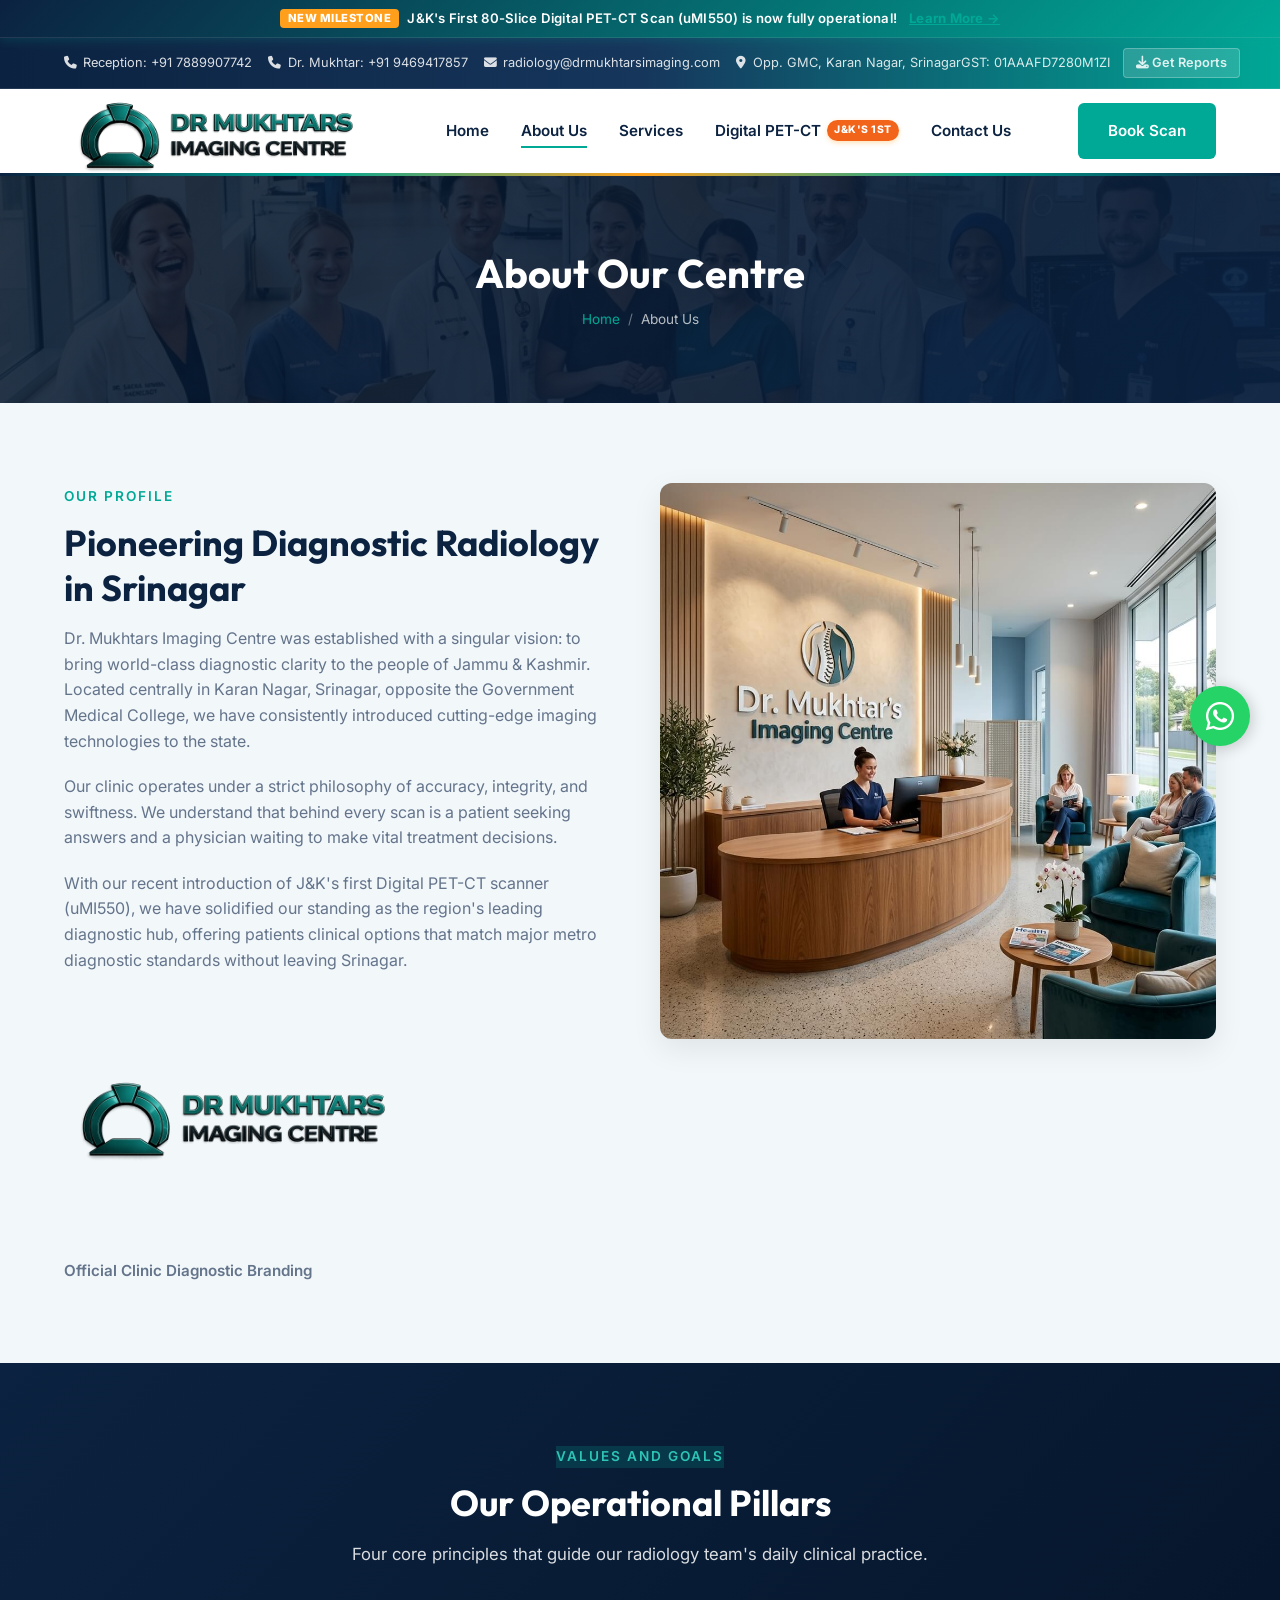
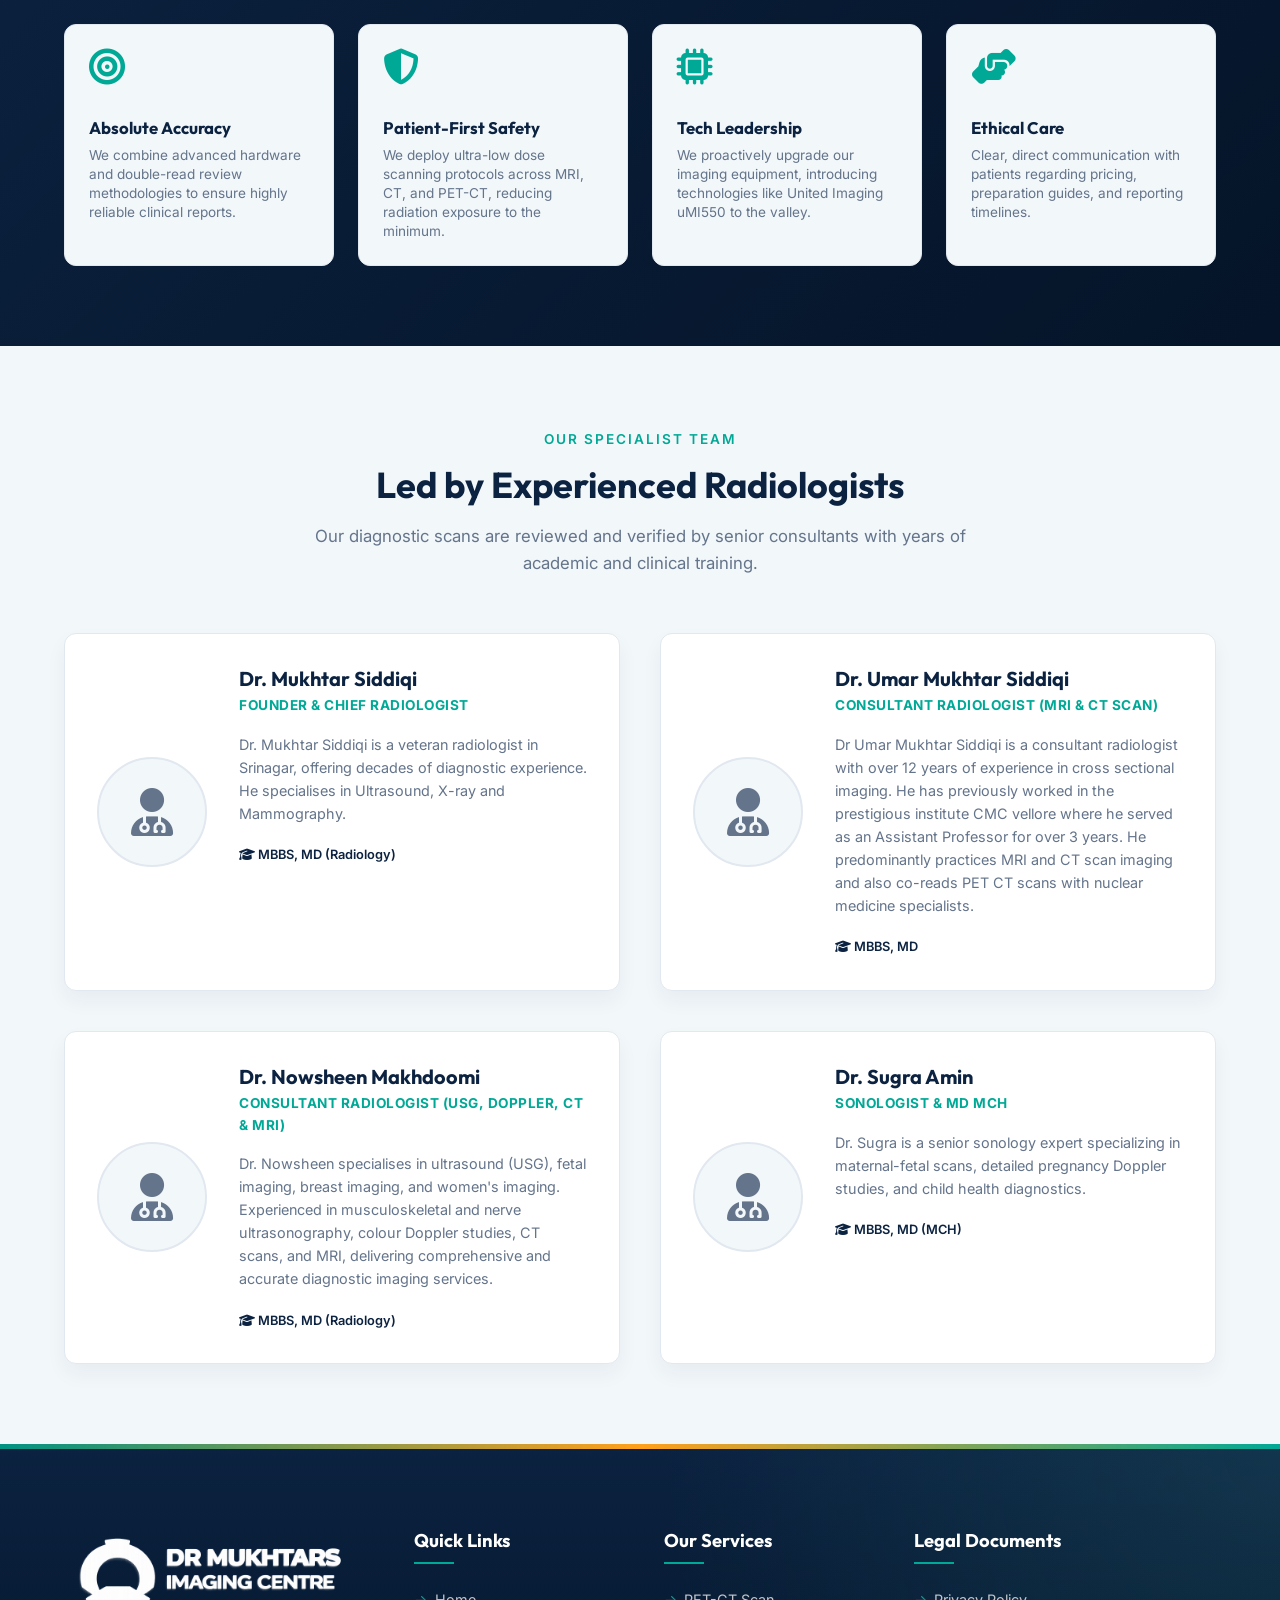
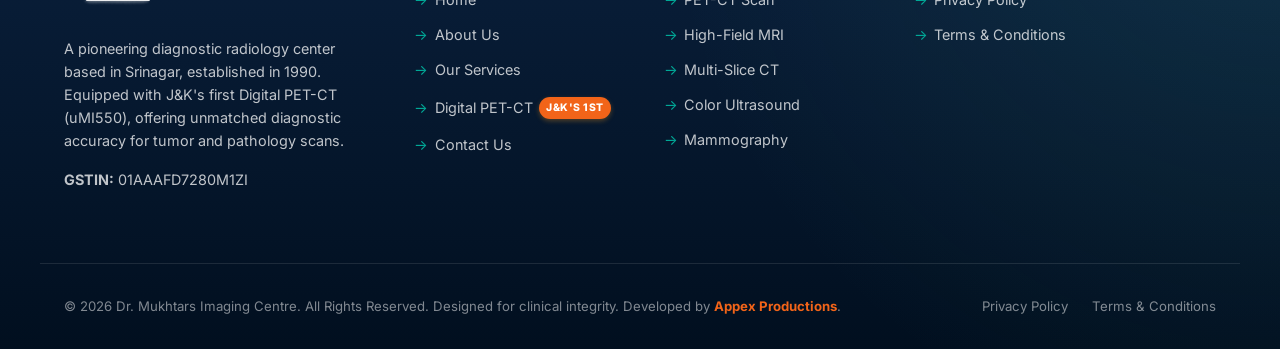
==== commit d3a9c575: "Fixed footer logo spacing and added highlighted Appex Productions credit" ====
--- a/about.html
+++ b/about.html
@@ -1,4 +1,4 @@
-﻿<!DOCTYPE html>
+<!DOCTYPE html>
 <html lang="en">
 <head>
   <meta charset="UTF-8">
@@ -267,7 +267,9 @@
   <footer class="footer">
     <div class="container footer-grid">
       <div class="footer-widget footer-about">
-        <img src="assets/images/official.webp" alt="Dr. Mukhtars Imaging Centre Official Logo" style="max-height: 220px; width: auto; filter: brightness(0) invert(1); margin-bottom: 1.25rem; display: block; margin-top: -4rem;">
+        <div style="height: 100px; overflow: hidden; display: flex; align-items: center; justify-content: flex-start; margin-bottom: 0.5rem;">
+          <img src="assets/images/official.webp" alt="Dr. Mukhtars Imaging Centre Official Logo" style="max-height: 220px; width: auto; filter: brightness(0) invert(1); display: block;">
+        </div>
         <p>A pioneering diagnostic radiology center based in Srinagar, established in 1990. Equipped with J&K's first Digital PET-CT (uMI550), offering unmatched diagnostic accuracy for tumor and pathology scans.</p>
         <p><strong>GSTIN:</strong> 01AAAFD7280M1ZI</p>
       </div>
@@ -285,12 +287,11 @@
       <div class="footer-widget">
         <h4>Our Services</h4>
         <ul class="footer-links">
-          <li><a href="pet-ct.html">PET-CT Scan</a></li>
+          <li><a href="services.html#petct-tab">PET-CT Scan</a></li>
           <li><a href="services.html#mri-tab">High-Field MRI</a></li>
           <li><a href="services.html#ct-tab">Multi-Slice CT</a></li>
           <li><a href="services.html#usg-tab">Color Ultrasound</a></li>
           <li><a href="services.html#mam-tab">Mammography</a></li>
-
         </ul>
       </div>
       <div class="footer-widget footer-logo-legal">
@@ -303,7 +304,7 @@
     </div>
     
     <div class="container footer-bottom">
-      <p>&copy; 2026 Dr. Mukhtars Imaging Centre. All Rights Reserved. Designed for clinical integrity.</p>
+      <p>&copy; 2026 Dr. Mukhtars Imaging Centre. All Rights Reserved. Designed for clinical integrity. Developed by <a href="https://www.appexproductions.com" target="_blank" rel="noopener noreferrer" style="color: var(--accent-color); font-weight: 700; text-decoration: none;">Appex Productions</a>.</p>
       <div class="footer-bottom-links">
         <a href="privacy-policy.html">Privacy Policy</a>
         <a href="terms-conditions.html">Terms & Conditions</a>
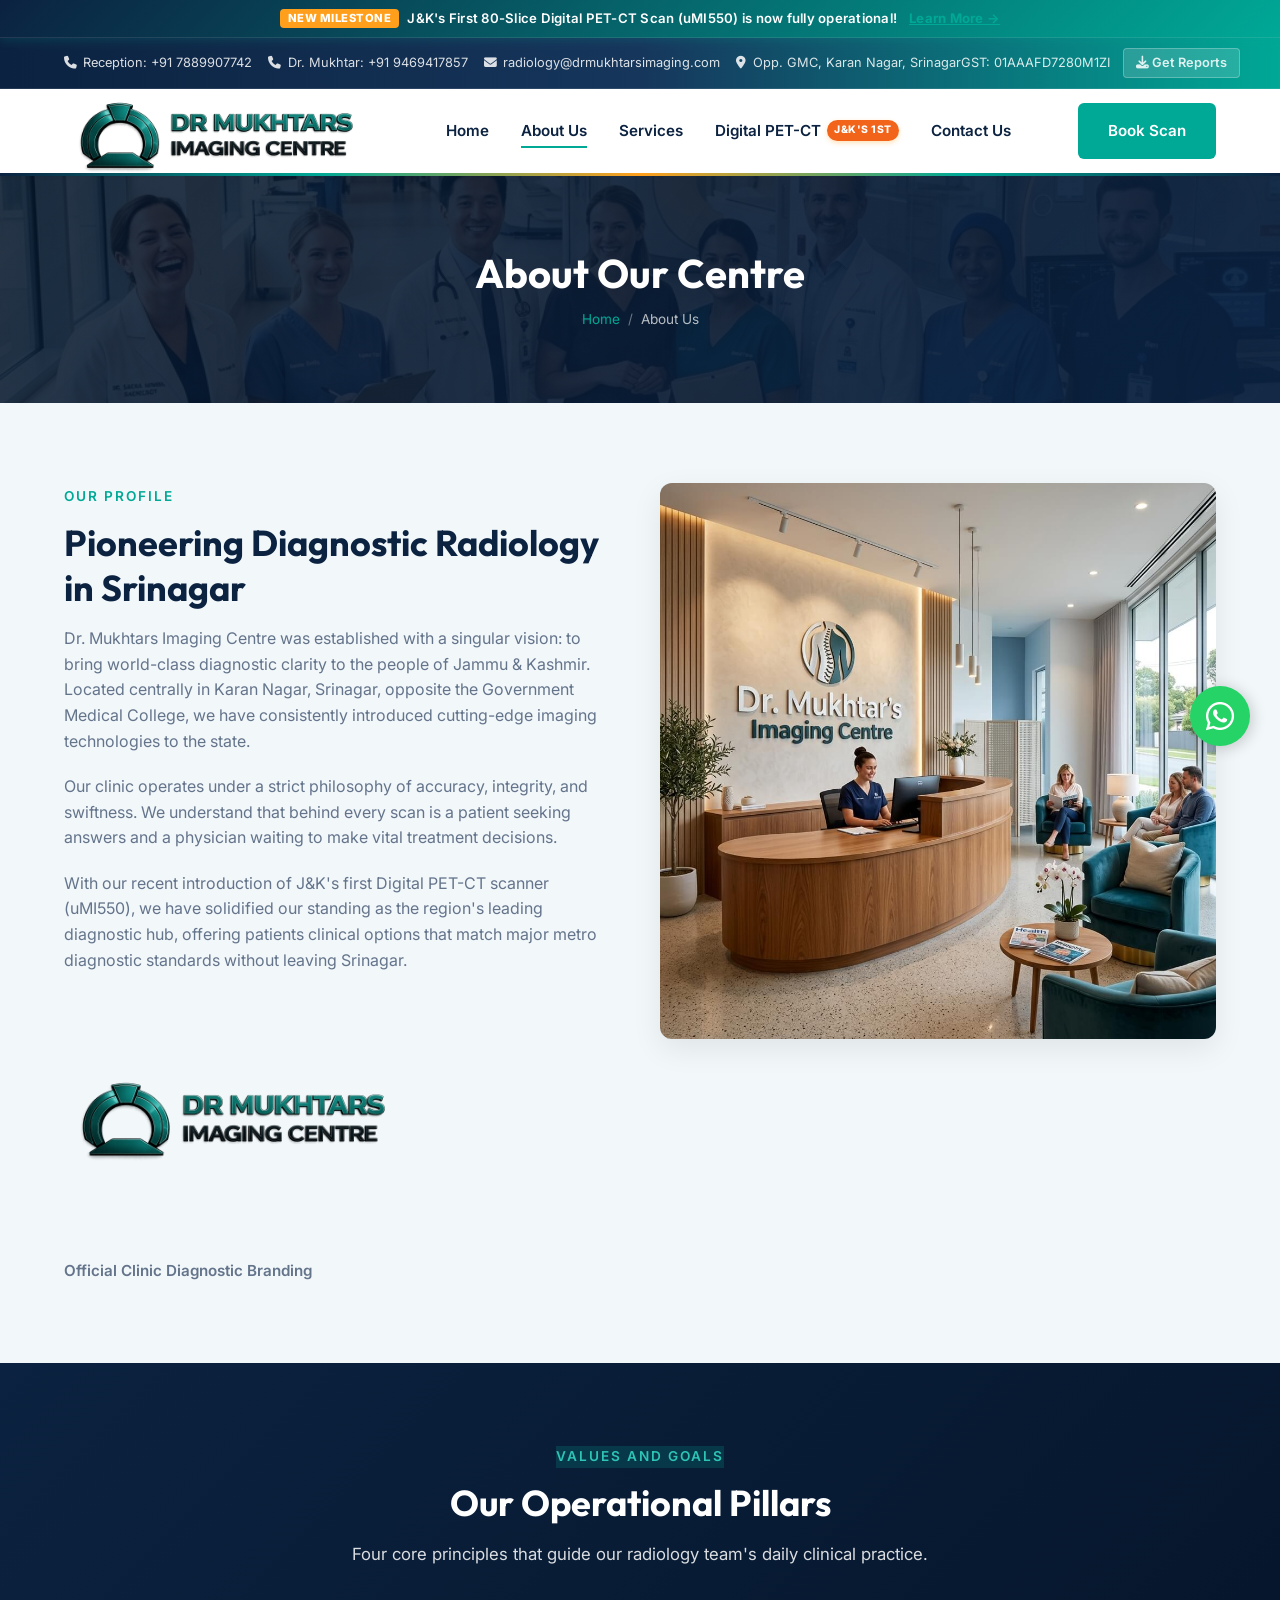
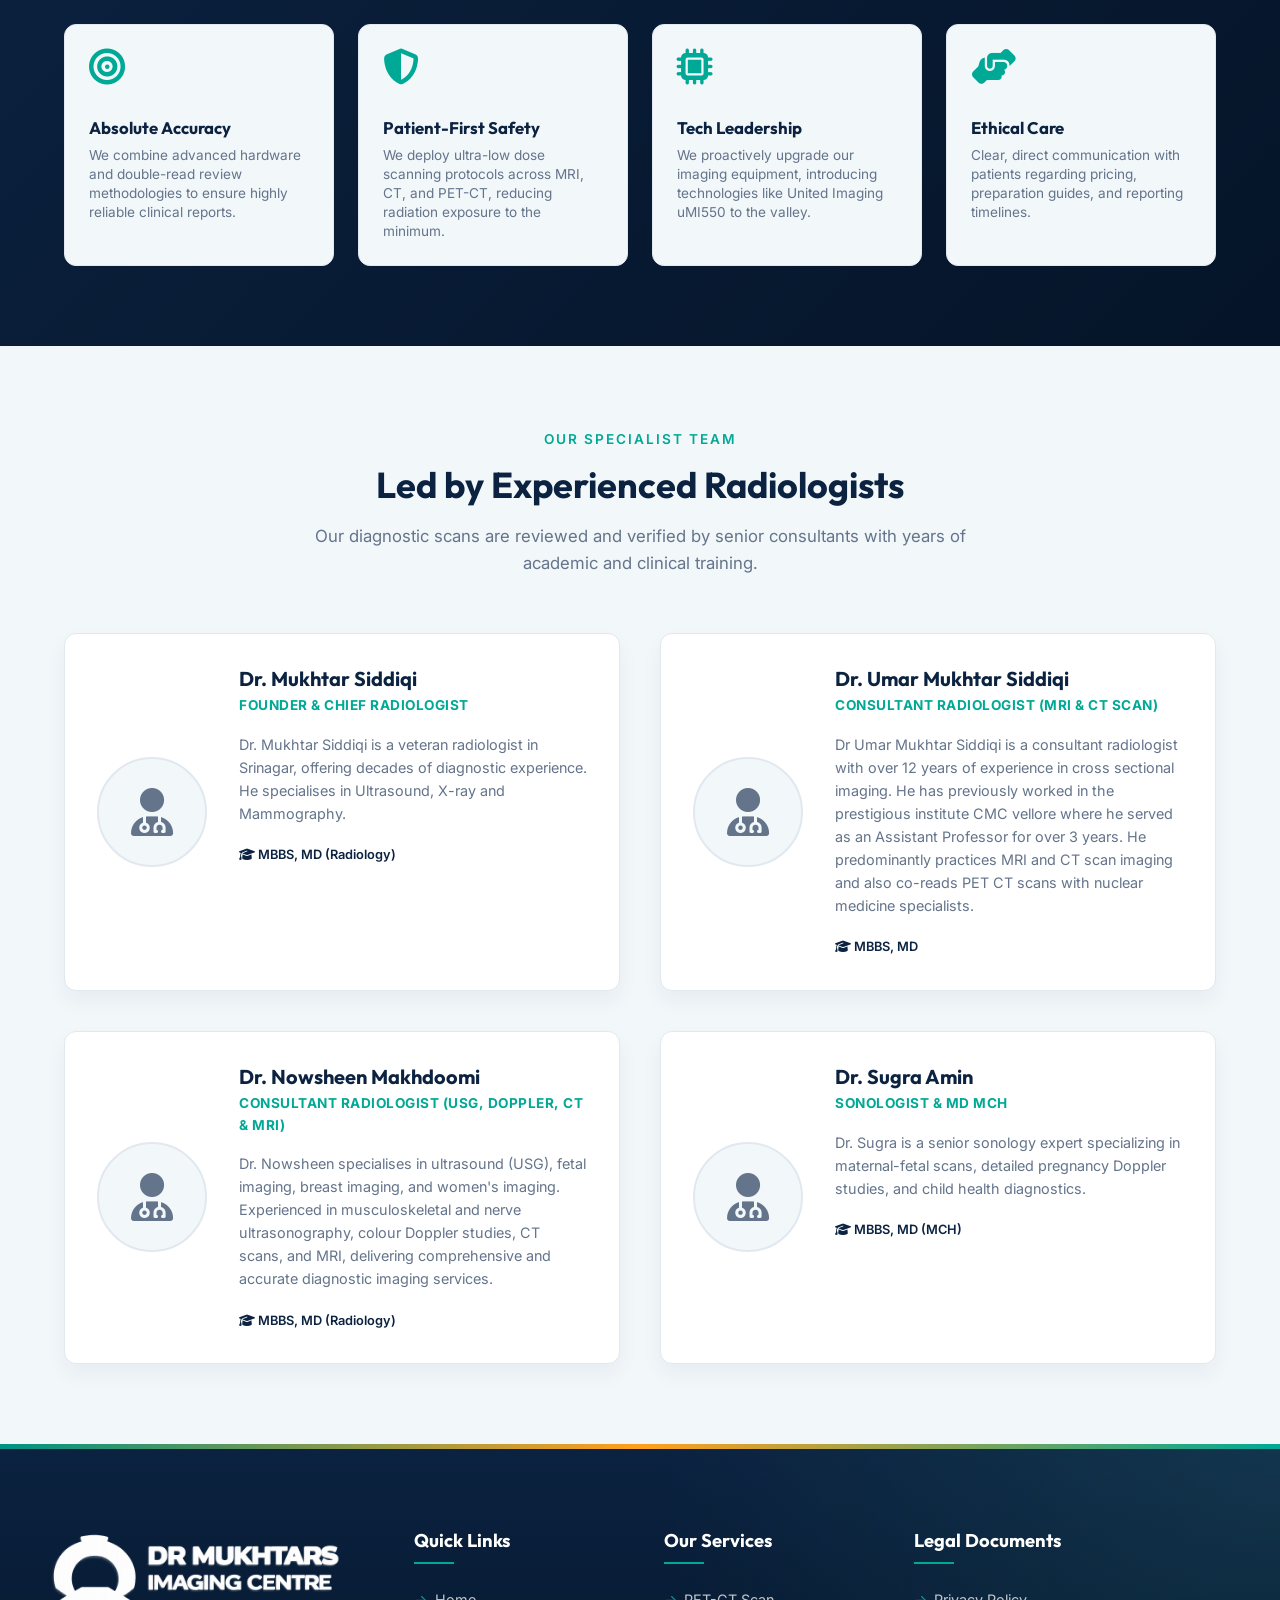
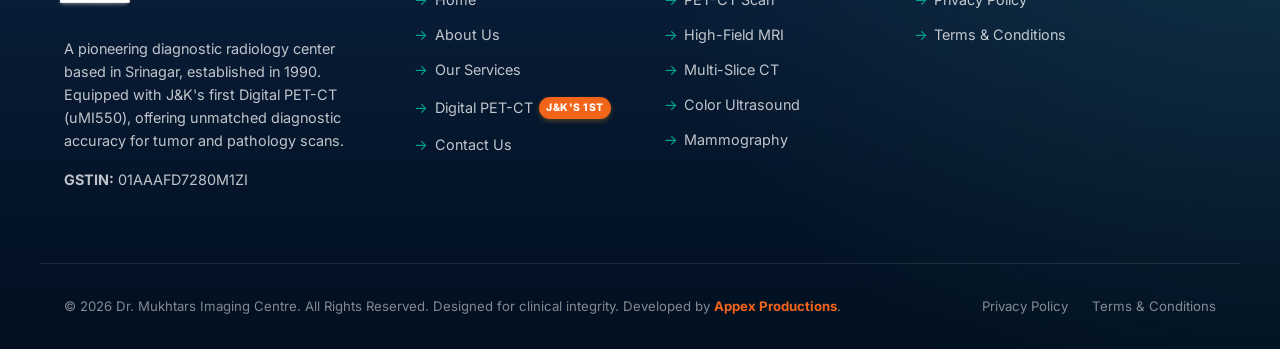
==== commit 6d668760: "Fixed mobile promo modal layout and corrected footer logo alignment" ====
--- a/about.html
+++ b/about.html
@@ -267,7 +267,7 @@
   <footer class="footer">
     <div class="container footer-grid">
       <div class="footer-widget footer-about">
-        <div style="height: 100px; overflow: hidden; display: flex; align-items: center; justify-content: flex-start; margin-bottom: 0.5rem;">
+        <div style="height: 100px; overflow: hidden; display: flex; align-items: center; justify-content: flex-start; margin-bottom: 0.5rem; margin-left: -1.75rem;">
           <img src="assets/images/official.webp" alt="Dr. Mukhtars Imaging Centre Official Logo" style="max-height: 220px; width: auto; filter: brightness(0) invert(1); display: block;">
         </div>
         <p>A pioneering diagnostic radiology center based in Srinagar, established in 1990. Equipped with J&K's first Digital PET-CT (uMI550), offering unmatched diagnostic accuracy for tumor and pathology scans.</p>
--- a/css/style.css
+++ b/css/style.css
@@ -4089,22 +4089,22 @@
 }
 
 @media (max-width: 480px) {
-  .promo-modal .promo-modal-close { width: 38px; height: 38px; font-size: 1.1rem; right: 0.6rem; top: 0.5rem; }
+  .promo-modal .promo-modal-close { width: 38px; height: 38px; font-size: 1.1rem; right: 0; top: -3rem; }
 }
 
 @media (max-width: 860px) {
   .promo-modal-grid { flex-direction: column; }
-  .promo-modal-media { min-height: 260px; max-height: 45vh; }
+  .promo-modal-media { min-height: 260px; max-height: none; }
   .promo-modal-media::after { width: 100%; height: 4px; top: auto; bottom: 0; background: linear-gradient(90deg, #00a896, #028090, #0b2240); }
   .promo-modal-body { padding: 2rem; align-items: flex-start; }
-  .promo-modal-ad { width: 92%; }
+  .promo-modal-ad { width: 92%; margin-top: 3rem; }
   .promo-modal-ad::after { display: none; }
 }
 
 @media (max-width: 560px) {
-  .promo-modal-ad { width: 96%; border-radius: 12px; }
+  .promo-modal-ad { width: 96%; border-radius: 12px; margin-top: 3.5rem; }
   .promo-modal-grid { flex-direction: column; }
-  .promo-modal-media { min-height: 200px; max-height: 38vh; }
+  .promo-modal-media { min-height: 200px; max-height: none; }
   .promo-modal-media::after { width: 100%; height: 3px; top: auto; bottom: 0; background: linear-gradient(90deg, #00a896, #028090); }
   .promo-modal-body { padding: 1.25rem; }
   .promo-modal-title { font-size: 1.3rem; }
@@ -4113,11 +4113,11 @@
   .promo-contact-name { font-size: 1.05rem; }
   .promo-actions { flex-direction: column; gap: 0.6rem; }
   .promo-btn-book, .promo-btn-secondary { width: 100%; display: flex; justify-content: center; padding: 0.85rem 1rem; }
-  .promo-modal .promo-modal-close { right: 0.6rem; top: 0.5rem; width: 42px; height: 42px; font-size: 1.2rem; }
+  .promo-modal .promo-modal-close { right: 0; top: -3.2rem; width: 42px; height: 42px; font-size: 1.2rem; }
 }
 
 @media (max-width: 400px) {
-  .promo-modal-media { max-height: 34vh; }
+  .promo-modal-media { max-height: none; }
   .promo-modal-title { font-size: 1.15rem; }
   .promo-desc { font-size: 0.95rem; }
   .promo-modal .promo-modal-close { width: 36px; height: 36px; font-size: 1rem; }
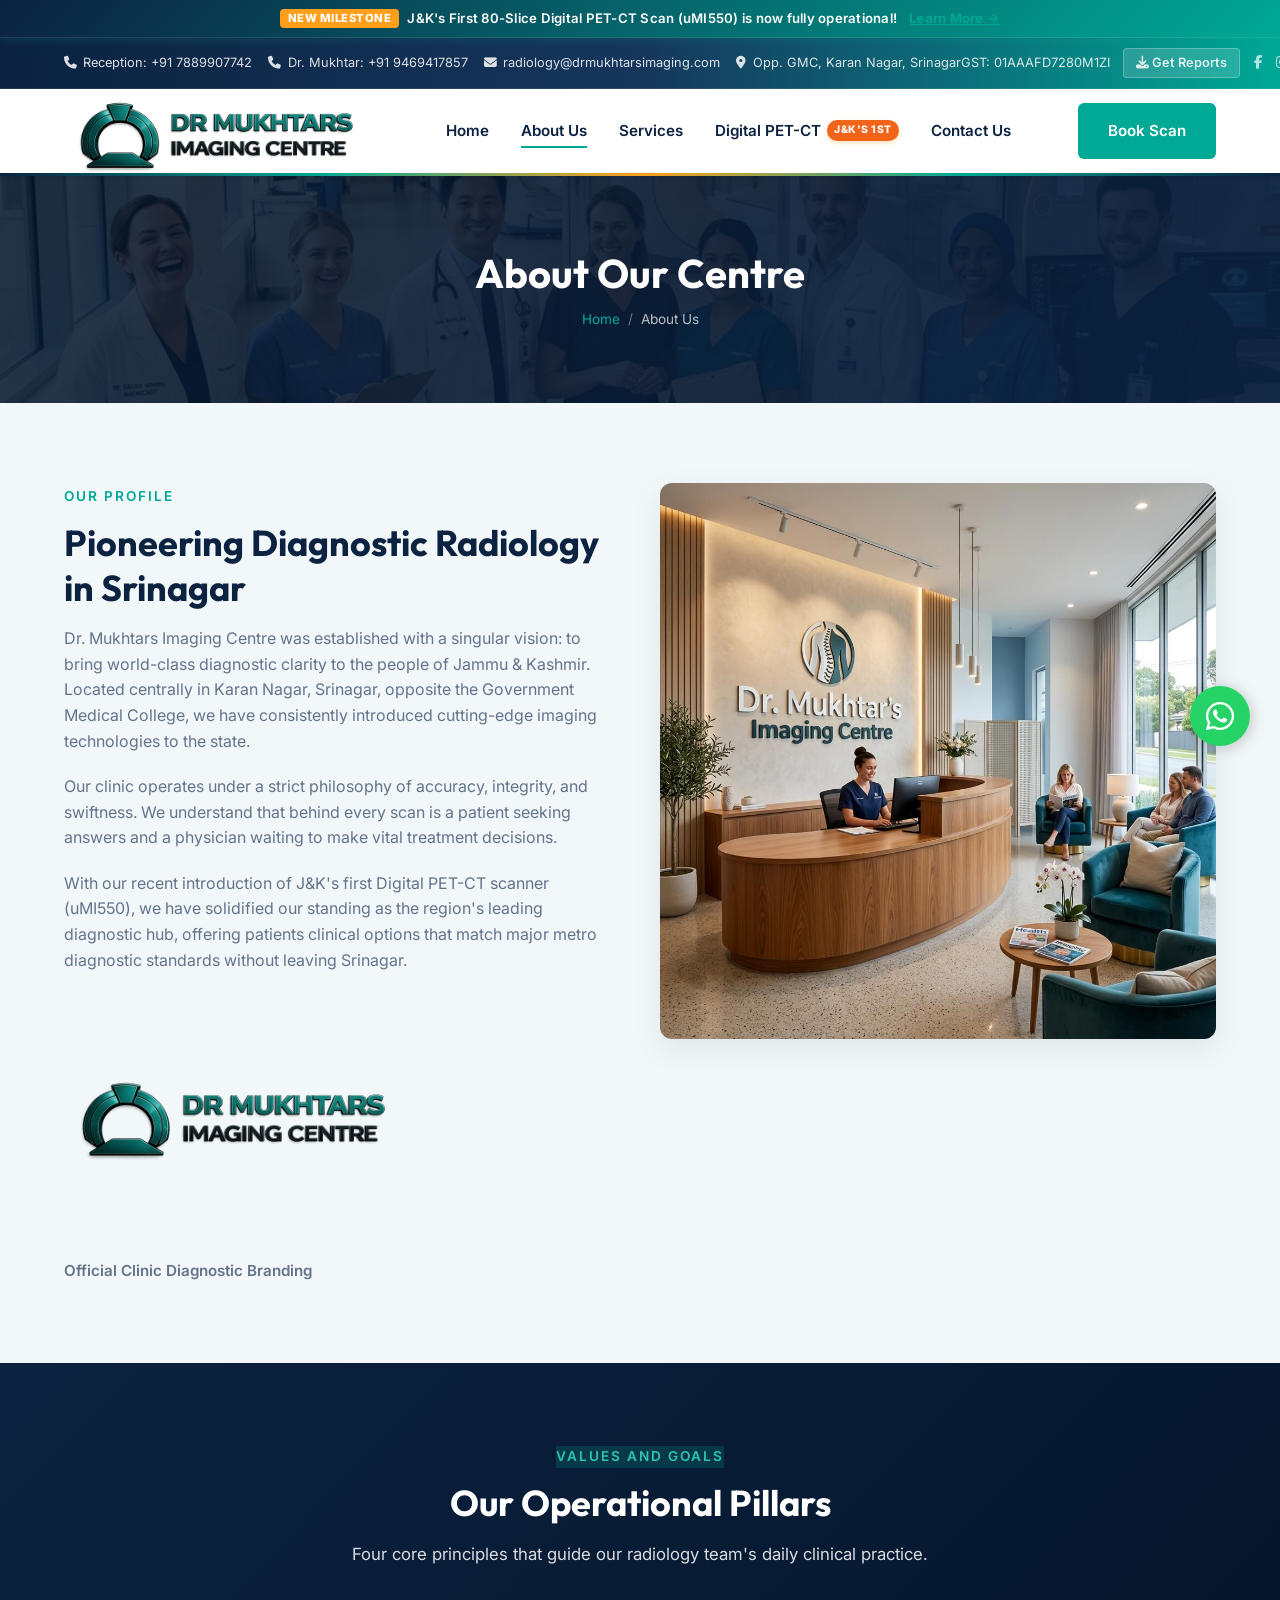
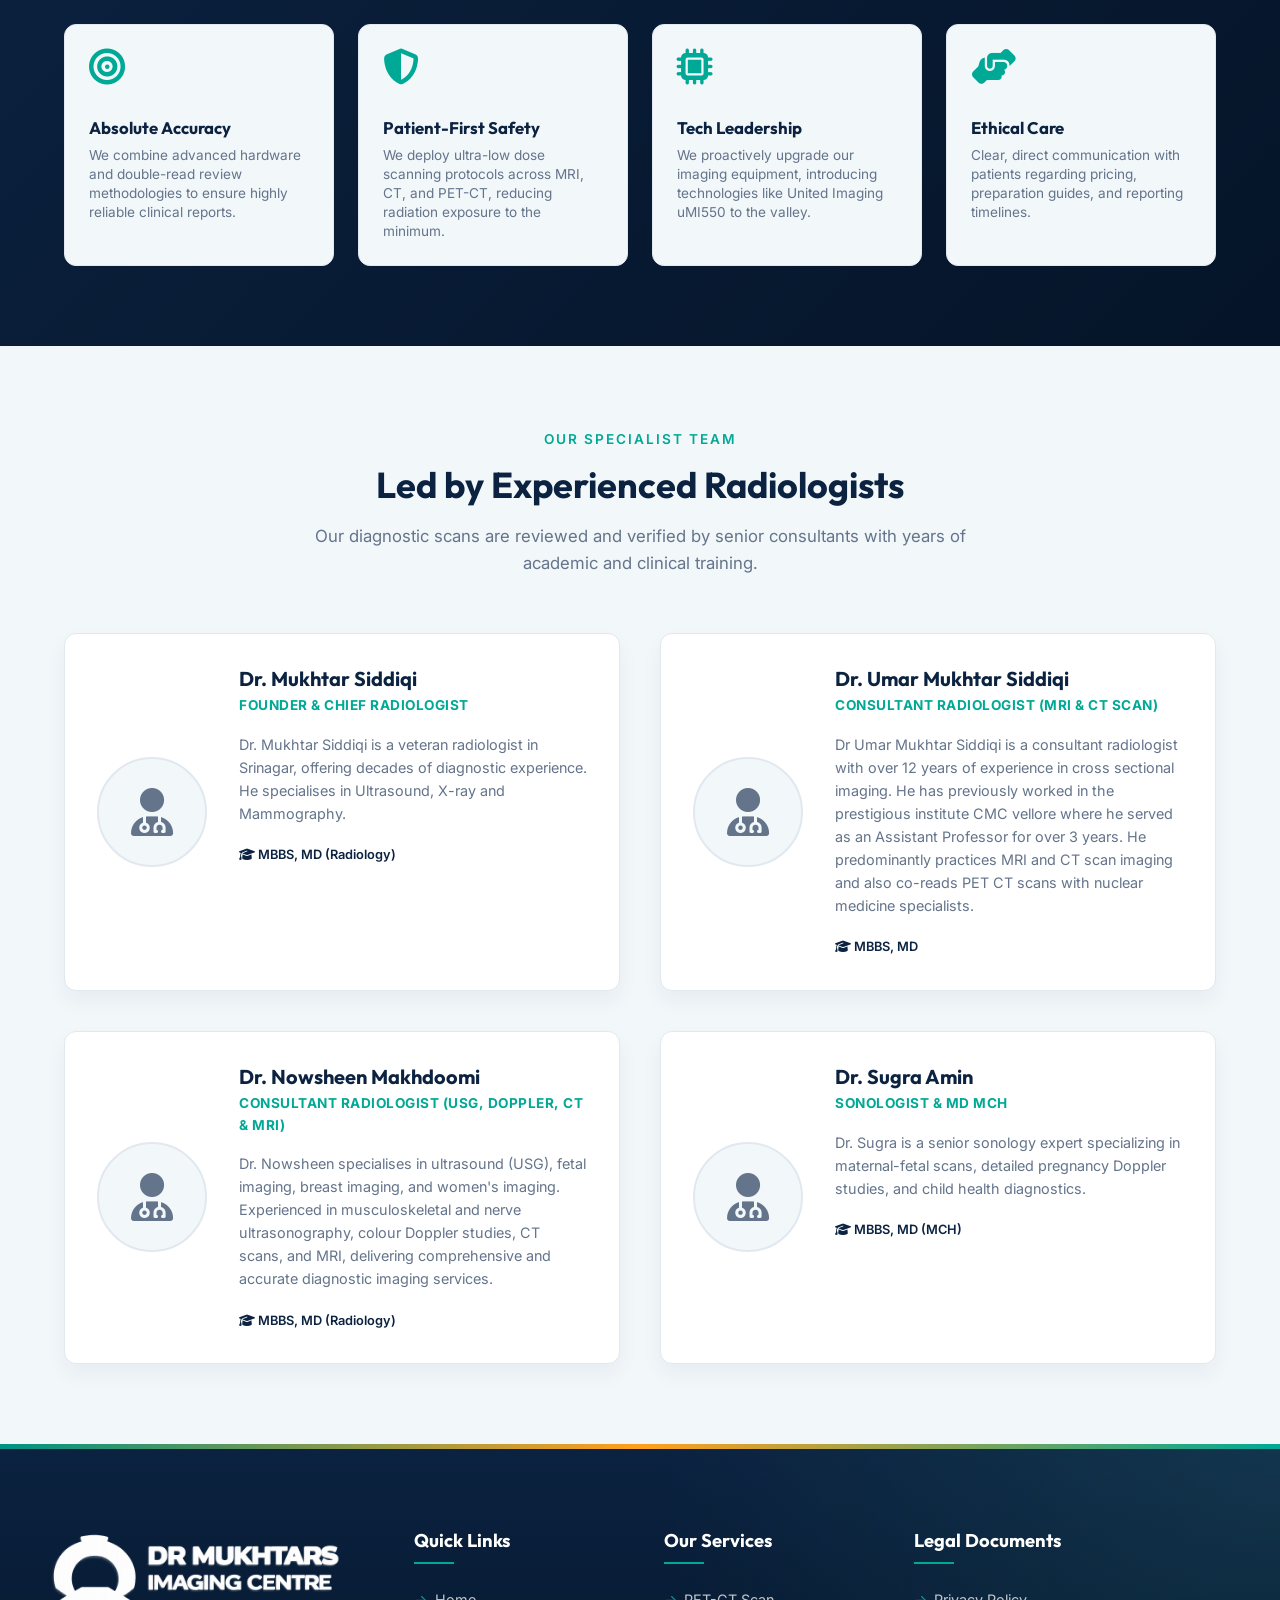
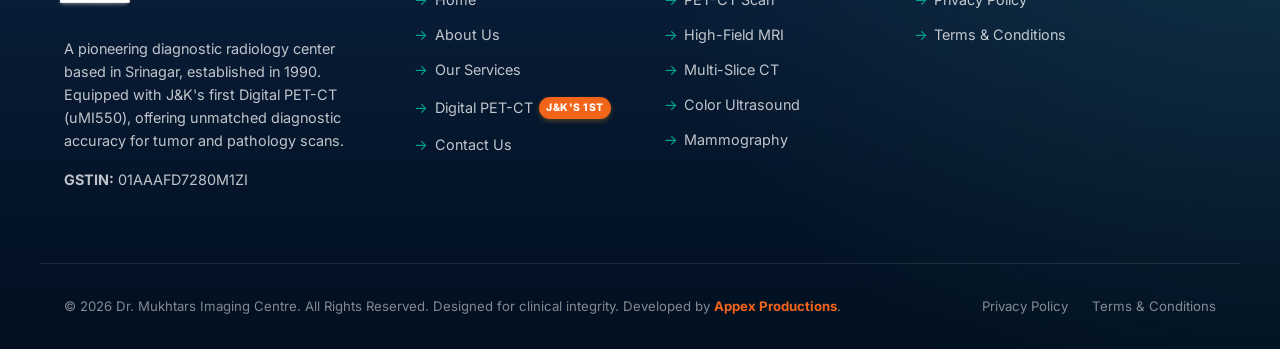
==== commit ba72d1c4: "Add social media icons to header topbar on all pages, fix LinkedIn URL in contact" ====
--- a/about.html
+++ b/about.html
@@ -61,6 +61,9 @@
       <div class="topbar-links">
         <span>GST: 01AAAFD7280M1ZI</span>
         <a href="https://wa.me/917889907742?text=Hello%20Dr.%20Mukhtars%20Imaging%20Centre,%20I%20would%20like%20to%20request%20my%20diagnostic%20scan%20/%20lab%20reports.%0A%0APatient%20Name:%20%0ADate%20of%20Scan:%20%0AScan%20/%20Test%20Type:%20" target="_blank" class="report-btn"><i class="fa-solid fa-download"></i> Get Reports</a>
+          <a href="https://www.facebook.com/drmukhtarsimagingcentre/" target="_blank" aria-label="Facebook" style="color: #fff; opacity: 0.7; font-size: 0.85rem;"><i class="fa-brands fa-facebook-f"></i></a>
+          <a href="https://www.instagram.com/drmukhtarsimagingcentre/" target="_blank" aria-label="Instagram" style="color: #fff; opacity: 0.7; font-size: 0.85rem;"><i class="fa-brands fa-instagram"></i></a>
+          <a href="https://www.linkedin.com/company/dr-mukhtars-imaging-centre" target="_blank" aria-label="LinkedIn" style="color: #fff; opacity: 0.7; font-size: 0.85rem;"><i class="fa-brands fa-linkedin-in"></i></a>
       </div>
     </div>
   </div>
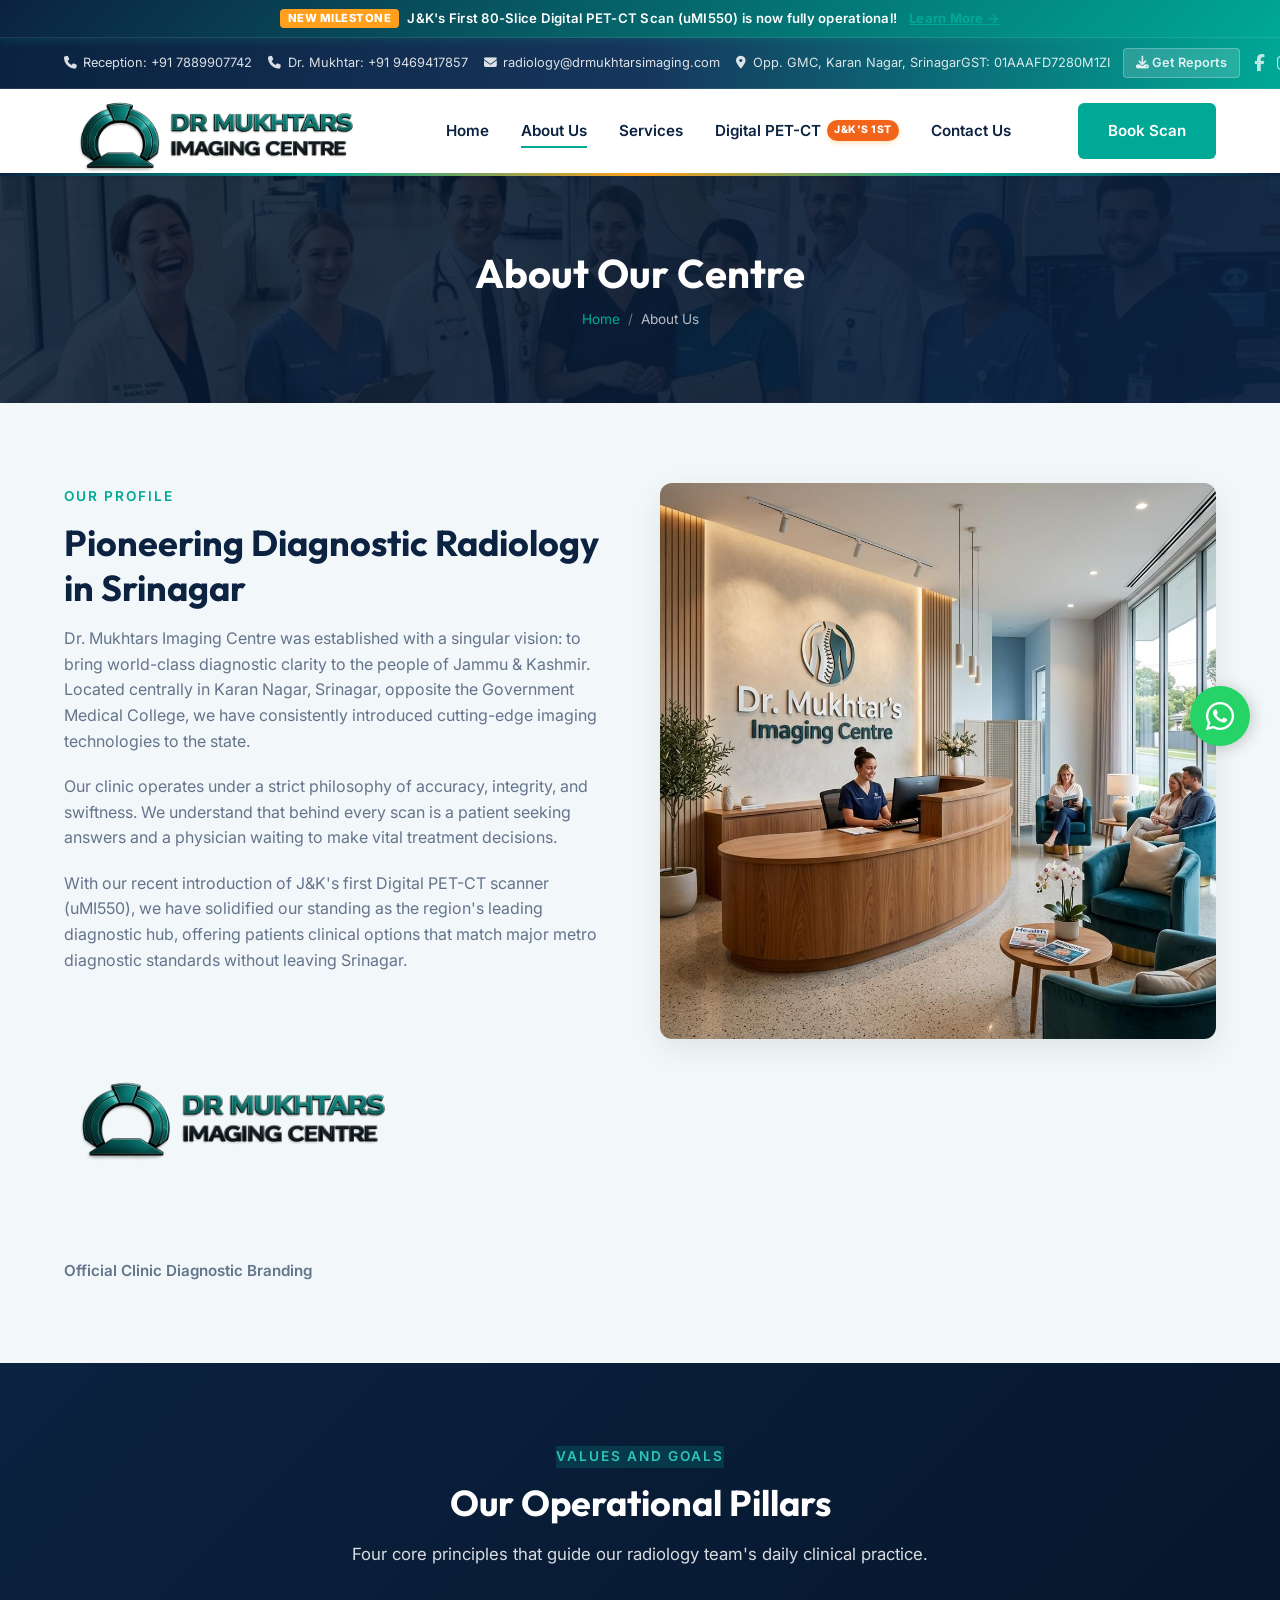
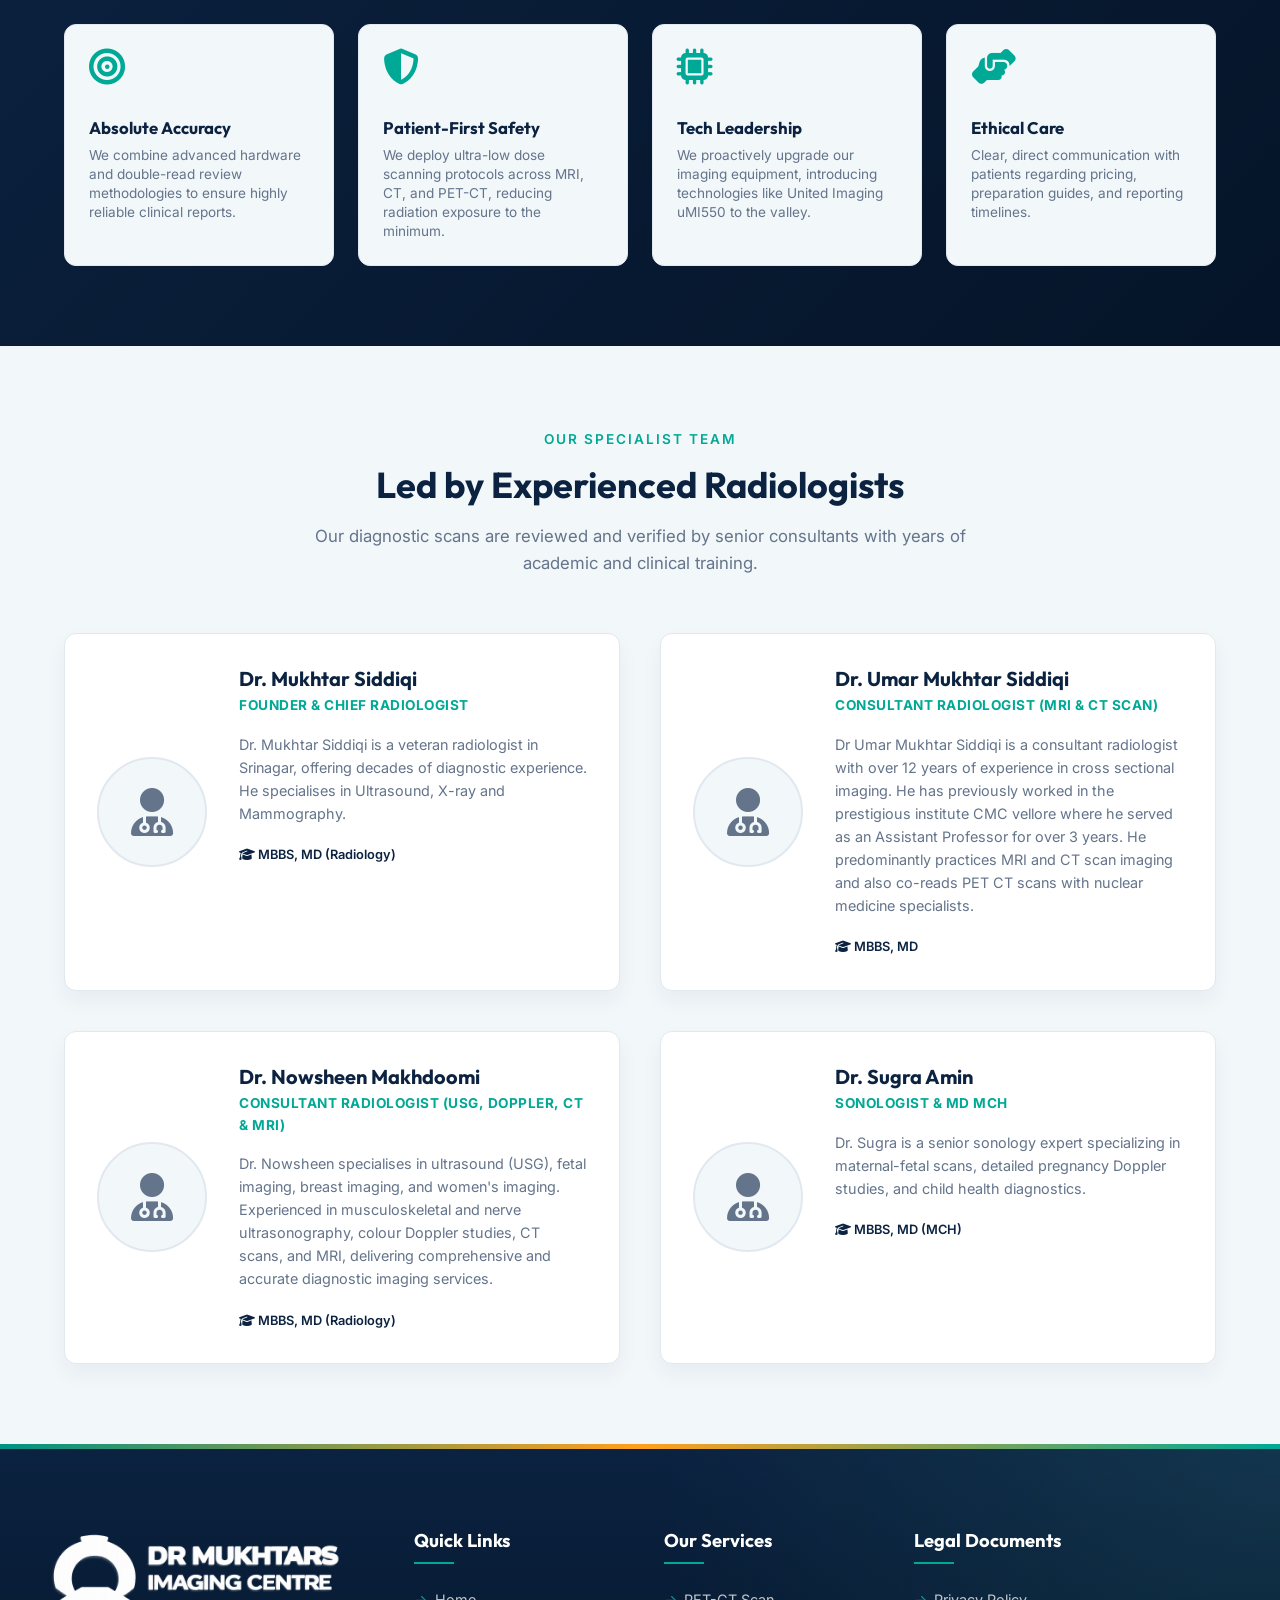
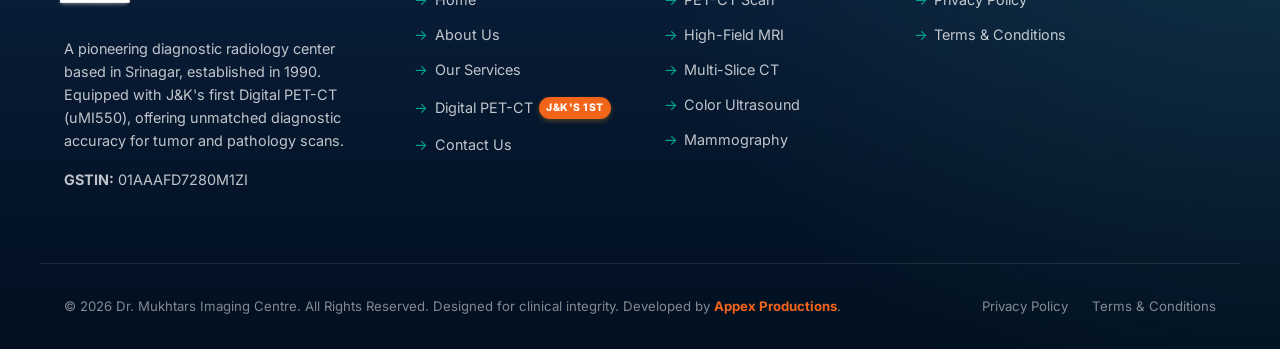
==== commit 5518a26e: "Increase social icon size (1.05rem) and add hover scale/opacity effect" ====
--- a/about.html
+++ b/about.html
@@ -61,9 +61,9 @@
       <div class="topbar-links">
         <span>GST: 01AAAFD7280M1ZI</span>
         <a href="https://wa.me/917889907742?text=Hello%20Dr.%20Mukhtars%20Imaging%20Centre,%20I%20would%20like%20to%20request%20my%20diagnostic%20scan%20/%20lab%20reports.%0A%0APatient%20Name:%20%0ADate%20of%20Scan:%20%0AScan%20/%20Test%20Type:%20" target="_blank" class="report-btn"><i class="fa-solid fa-download"></i> Get Reports</a>
-          <a href="https://www.facebook.com/drmukhtarsimagingcentre/" target="_blank" aria-label="Facebook" style="color: #fff; opacity: 0.7; font-size: 0.85rem;"><i class="fa-brands fa-facebook-f"></i></a>
-          <a href="https://www.instagram.com/drmukhtarsimagingcentre/" target="_blank" aria-label="Instagram" style="color: #fff; opacity: 0.7; font-size: 0.85rem;"><i class="fa-brands fa-instagram"></i></a>
-          <a href="https://www.linkedin.com/company/dr-mukhtars-imaging-centre" target="_blank" aria-label="LinkedIn" style="color: #fff; opacity: 0.7; font-size: 0.85rem;"><i class="fa-brands fa-linkedin-in"></i></a>
+          <a href="https://www.facebook.com/drmukhtarsimagingcentre/" target="_blank" aria-label="Facebook" class="topbar-social-link" style="color: #fff; font-size: 1.05rem;"><i class="fa-brands fa-facebook-f"></i></a>
+          <a href="https://www.instagram.com/drmukhtarsimagingcentre/" target="_blank" aria-label="Instagram" class="topbar-social-link" style="color: #fff; font-size: 1.05rem;"><i class="fa-brands fa-instagram"></i></a>
+          <a href="https://www.linkedin.com/company/dr-mukhtars-imaging-centre" target="_blank" aria-label="LinkedIn" class="topbar-social-link" style="color: #fff; font-size: 1.05rem;"><i class="fa-brands fa-linkedin-in"></i></a>
       </div>
     </div>
   </div>
--- a/css/style.css
+++ b/css/style.css
@@ -337,6 +337,15 @@
   color: var(--bg-white);
 }
 
+.topbar-social-link {
+  opacity: 0.75;
+  transition: opacity 0.2s ease, transform 0.2s ease;
+}
+.topbar-social-link:hover {
+  opacity: 1;
+  transform: scale(1.15);
+}
+
 .report-btn {
   background-color: rgba(255, 255, 255, 0.15);
   padding: 0.25rem 0.75rem;
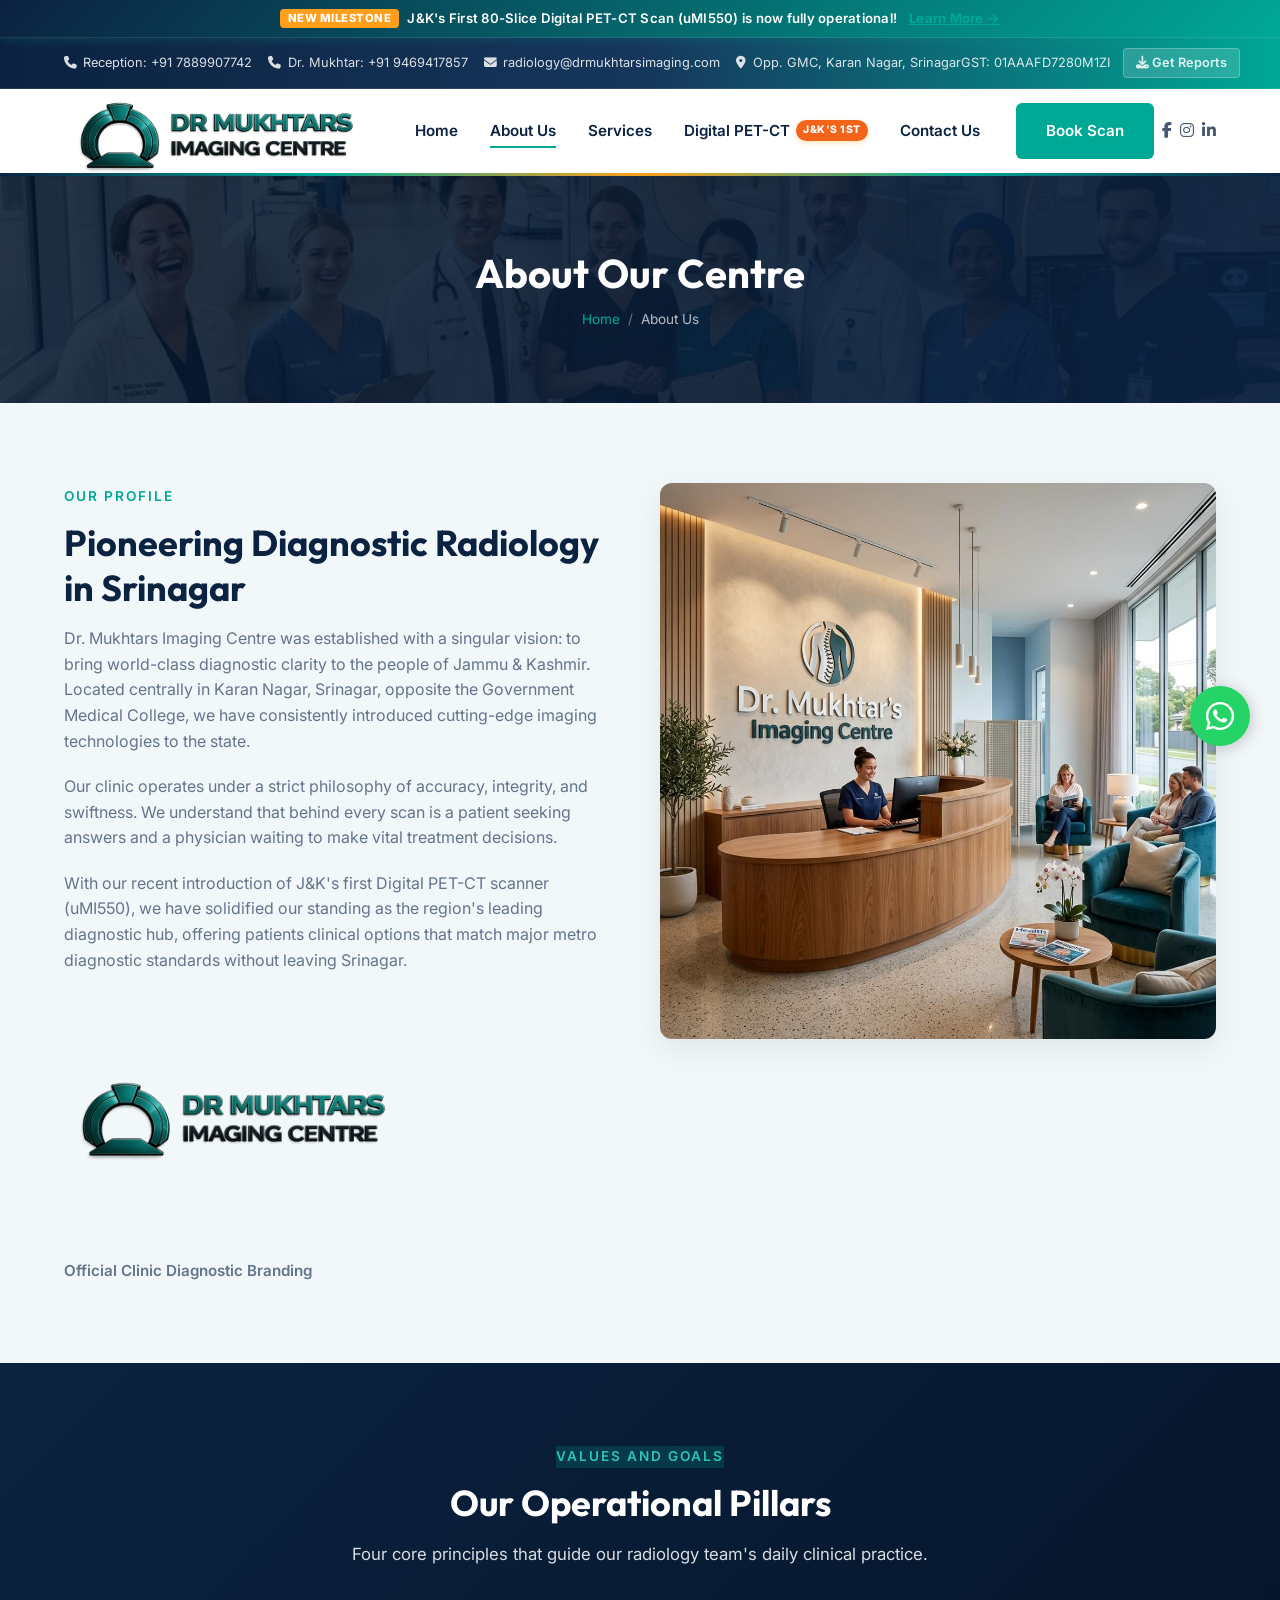
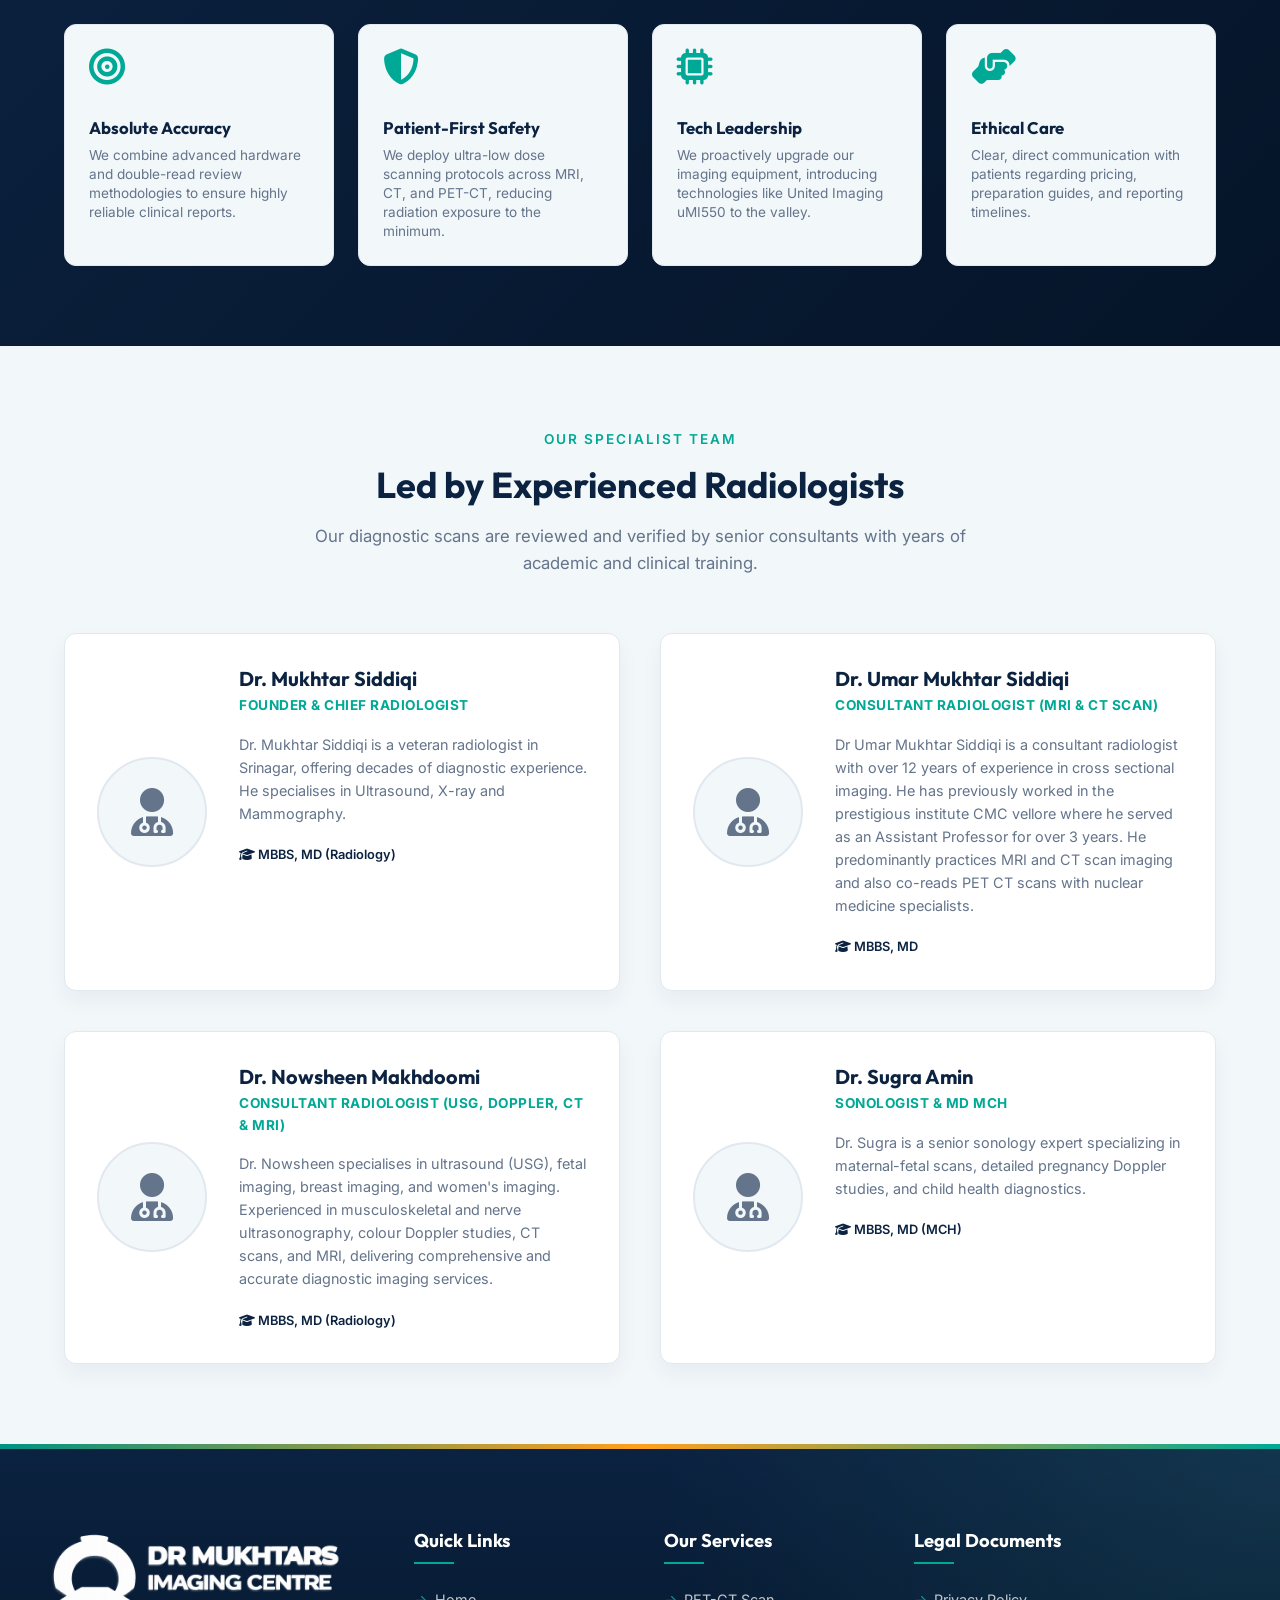
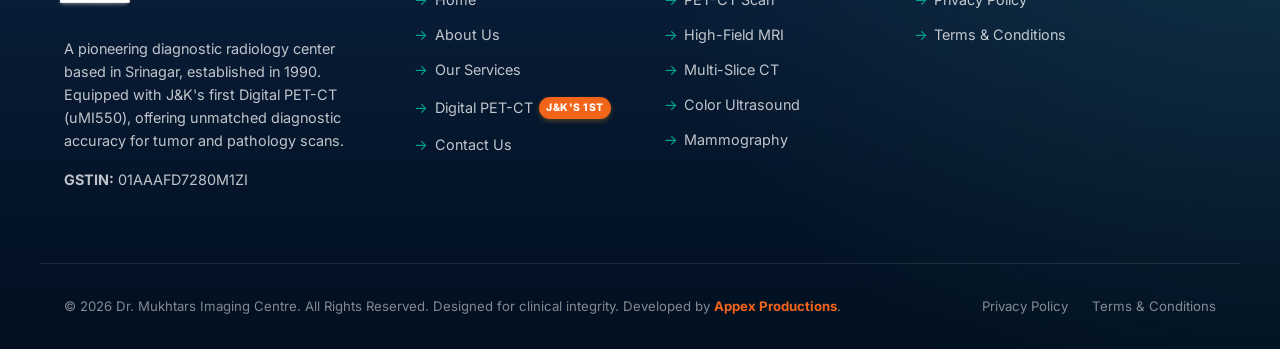
==== commit 35cd0624: "Move social icons from topbar to header nav-cta, next to Book Scan button" ====
--- a/about.html
+++ b/about.html
@@ -61,9 +61,6 @@
       <div class="topbar-links">
         <span>GST: 01AAAFD7280M1ZI</span>
         <a href="https://wa.me/917889907742?text=Hello%20Dr.%20Mukhtars%20Imaging%20Centre,%20I%20would%20like%20to%20request%20my%20diagnostic%20scan%20/%20lab%20reports.%0A%0APatient%20Name:%20%0ADate%20of%20Scan:%20%0AScan%20/%20Test%20Type:%20" target="_blank" class="report-btn"><i class="fa-solid fa-download"></i> Get Reports</a>
-          <a href="https://www.facebook.com/drmukhtarsimagingcentre/" target="_blank" aria-label="Facebook" class="topbar-social-link" style="color: #fff; font-size: 1.05rem;"><i class="fa-brands fa-facebook-f"></i></a>
-          <a href="https://www.instagram.com/drmukhtarsimagingcentre/" target="_blank" aria-label="Instagram" class="topbar-social-link" style="color: #fff; font-size: 1.05rem;"><i class="fa-brands fa-instagram"></i></a>
-          <a href="https://www.linkedin.com/company/dr-mukhtars-imaging-centre" target="_blank" aria-label="LinkedIn" class="topbar-social-link" style="color: #fff; font-size: 1.05rem;"><i class="fa-brands fa-linkedin-in"></i></a>
       </div>
     </div>
   </div>
@@ -97,6 +94,9 @@
 
       <div class="nav-cta">
         <a href="index.html#appointment" class="btn btn-primary">Book Scan</a>
+        <a href="https://www.facebook.com/drmukhtarsimagingcentre/" target="_blank" aria-label="Facebook" class="nav-social-link"><i class="fa-brands fa-facebook-f"></i></a>
+        <a href="https://www.instagram.com/drmukhtarsimagingcentre/" target="_blank" aria-label="Instagram" class="nav-social-link"><i class="fa-brands fa-instagram"></i></a>
+        <a href="https://www.linkedin.com/company/dr-mukhtars-imaging-centre" target="_blank" aria-label="LinkedIn" class="nav-social-link"><i class="fa-brands fa-linkedin-in"></i></a>
       </div>
 
       <div class="menu-toggle">
--- a/css/style.css
+++ b/css/style.css
@@ -337,14 +337,6 @@
   color: var(--bg-white);
 }
 
-.topbar-social-link {
-  opacity: 0.75;
-  transition: opacity 0.2s ease, transform 0.2s ease;
-}
-.topbar-social-link:hover {
-  opacity: 1;
-  transform: scale(1.15);
-}
 
 .report-btn {
   background-color: rgba(255, 255, 255, 0.15);
@@ -451,6 +443,17 @@
 .nav-cta {
   display: flex;
   align-items: center;
+}
+
+.nav-social-link {
+  color: var(--primary-color);
+  opacity: 0.75;
+  transition: opacity 0.2s ease, transform 0.2s ease;
+  margin-left: 0.5rem;
+}
+.nav-social-link:hover {
+  opacity: 1;
+  transform: scale(1.15);
 }
 
 .menu-toggle {
